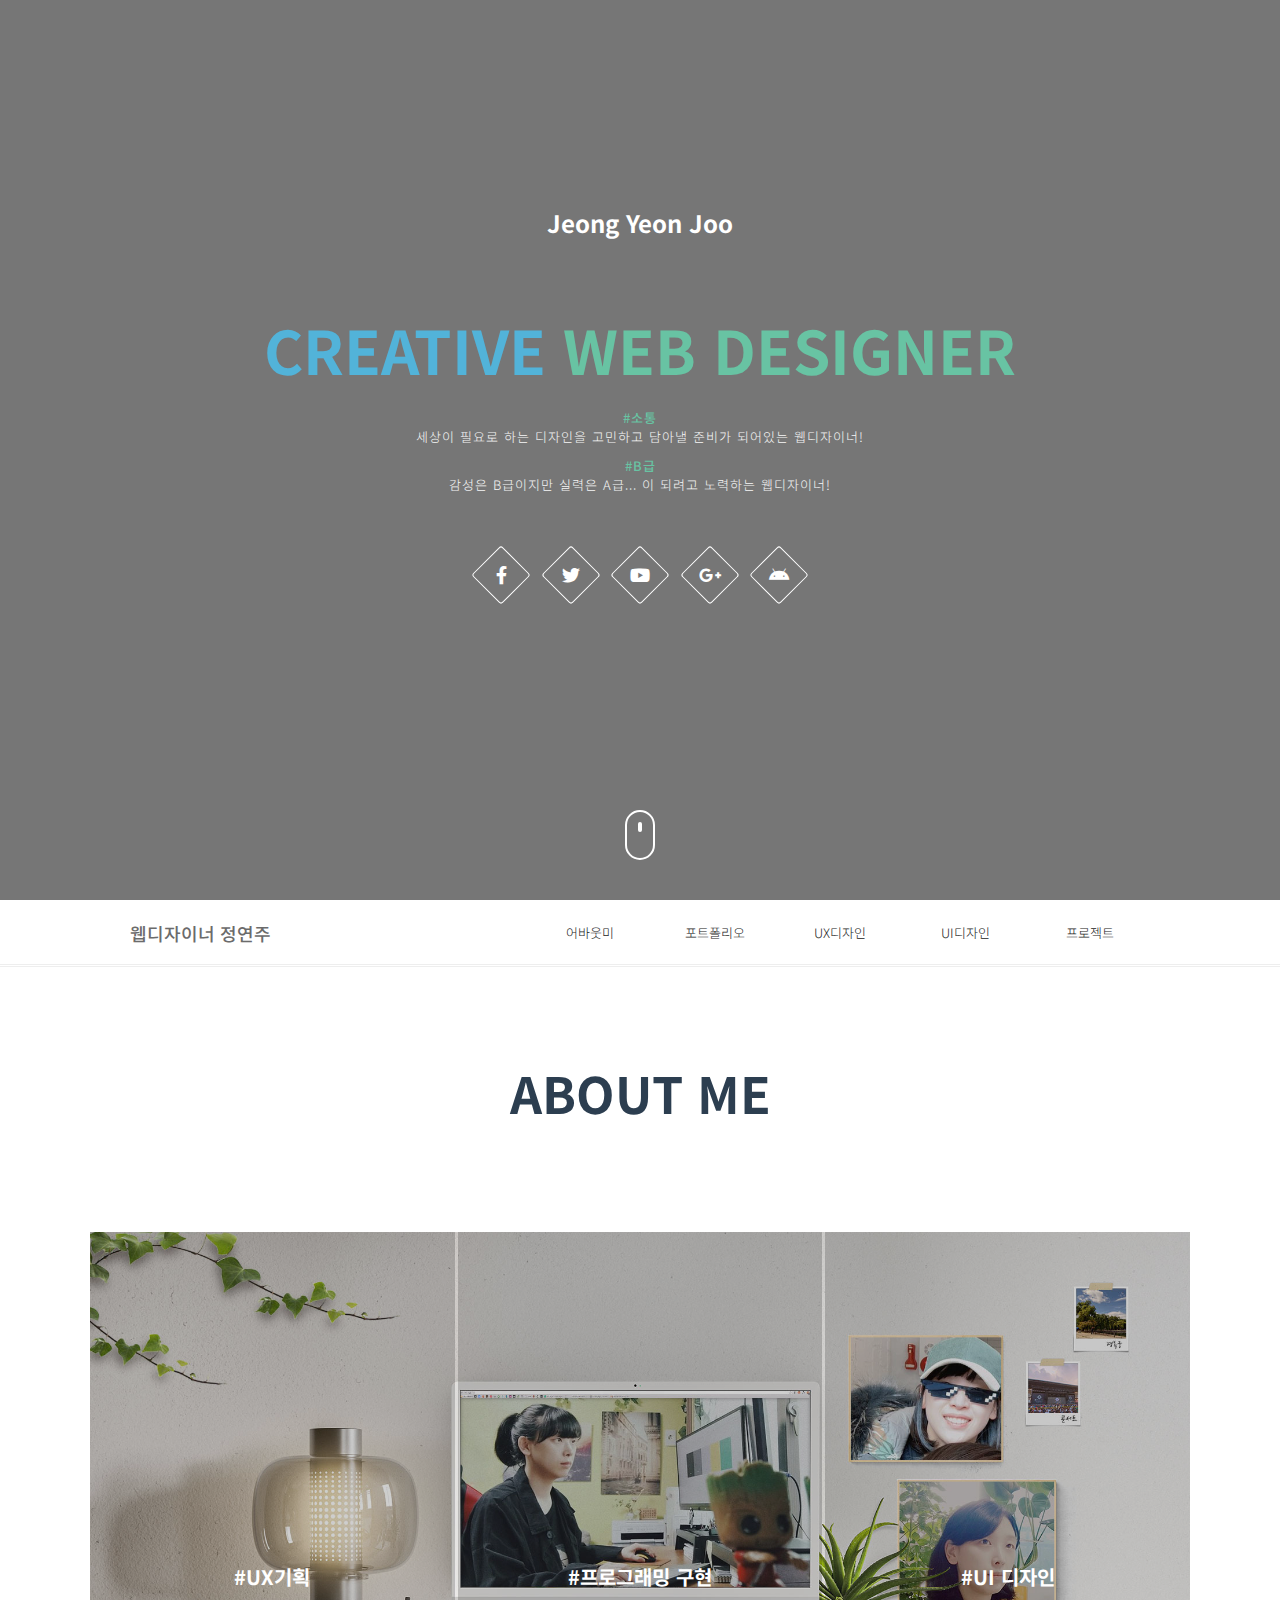
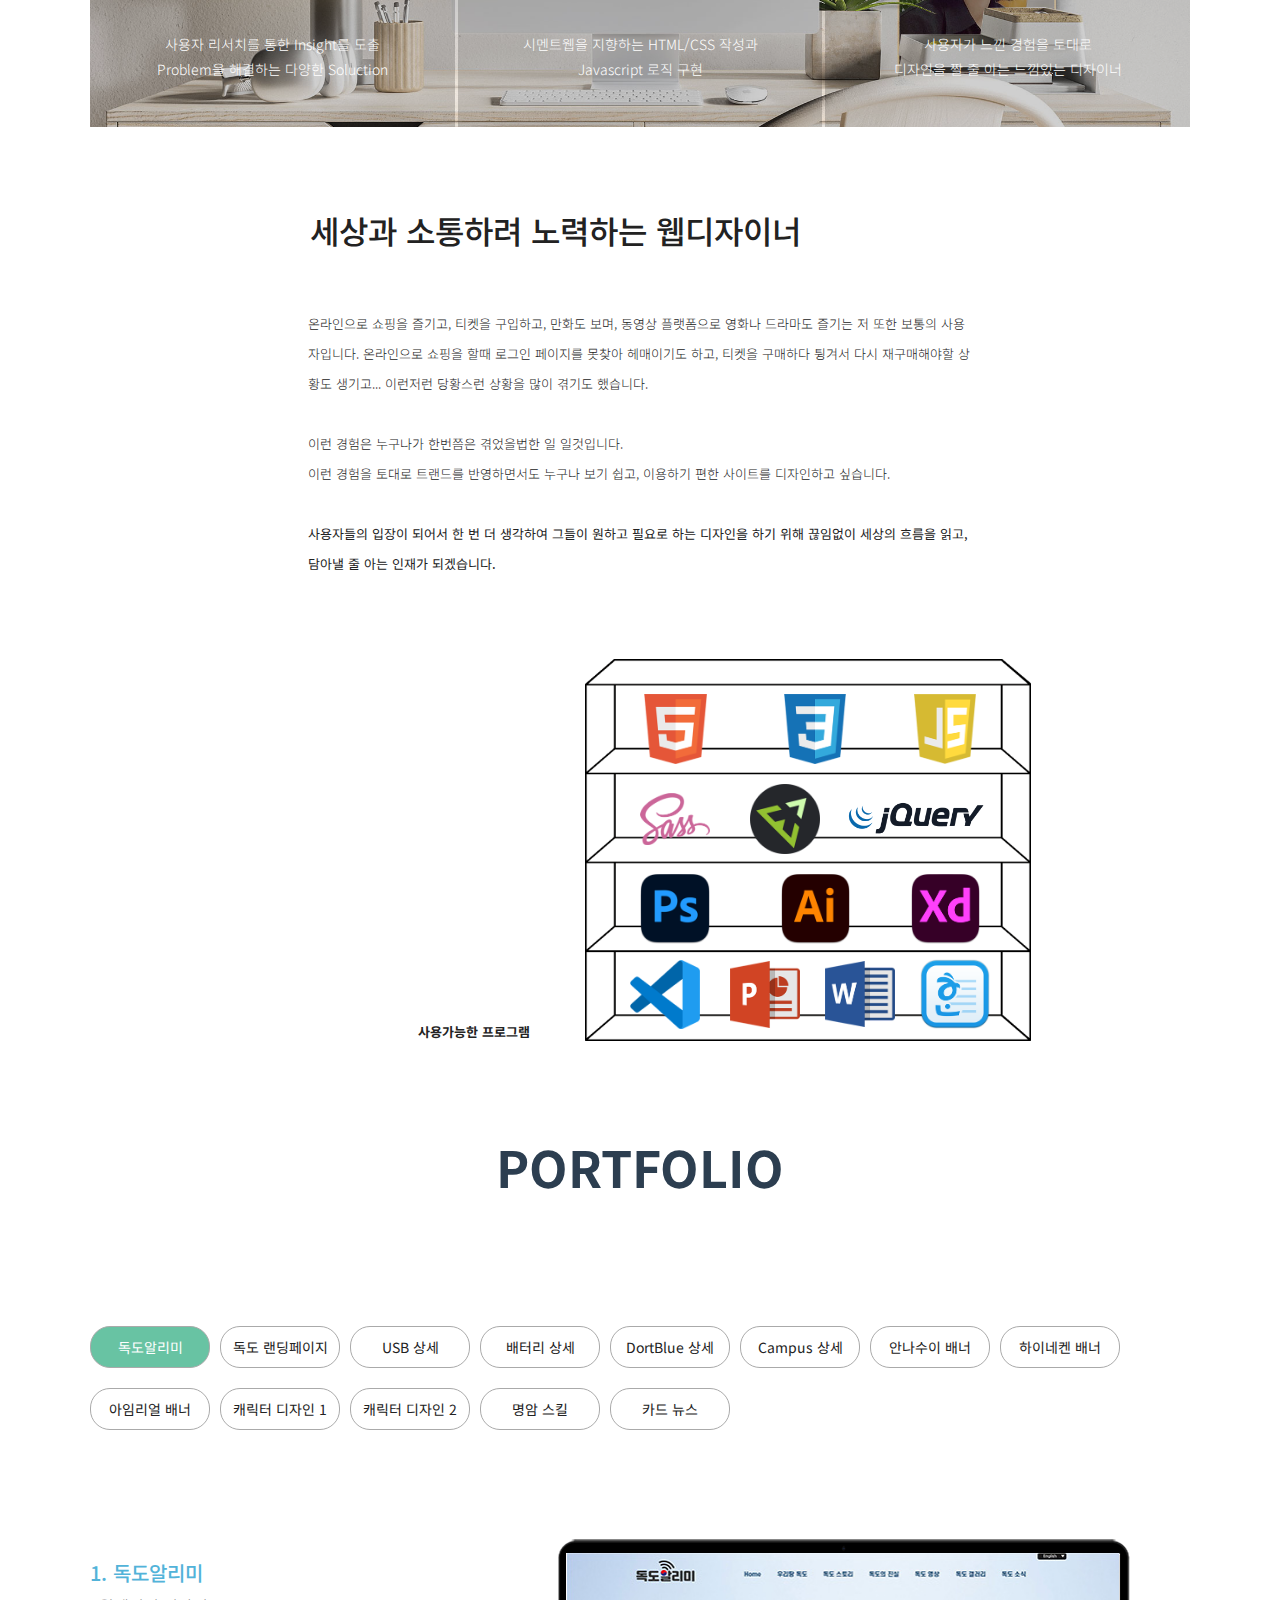
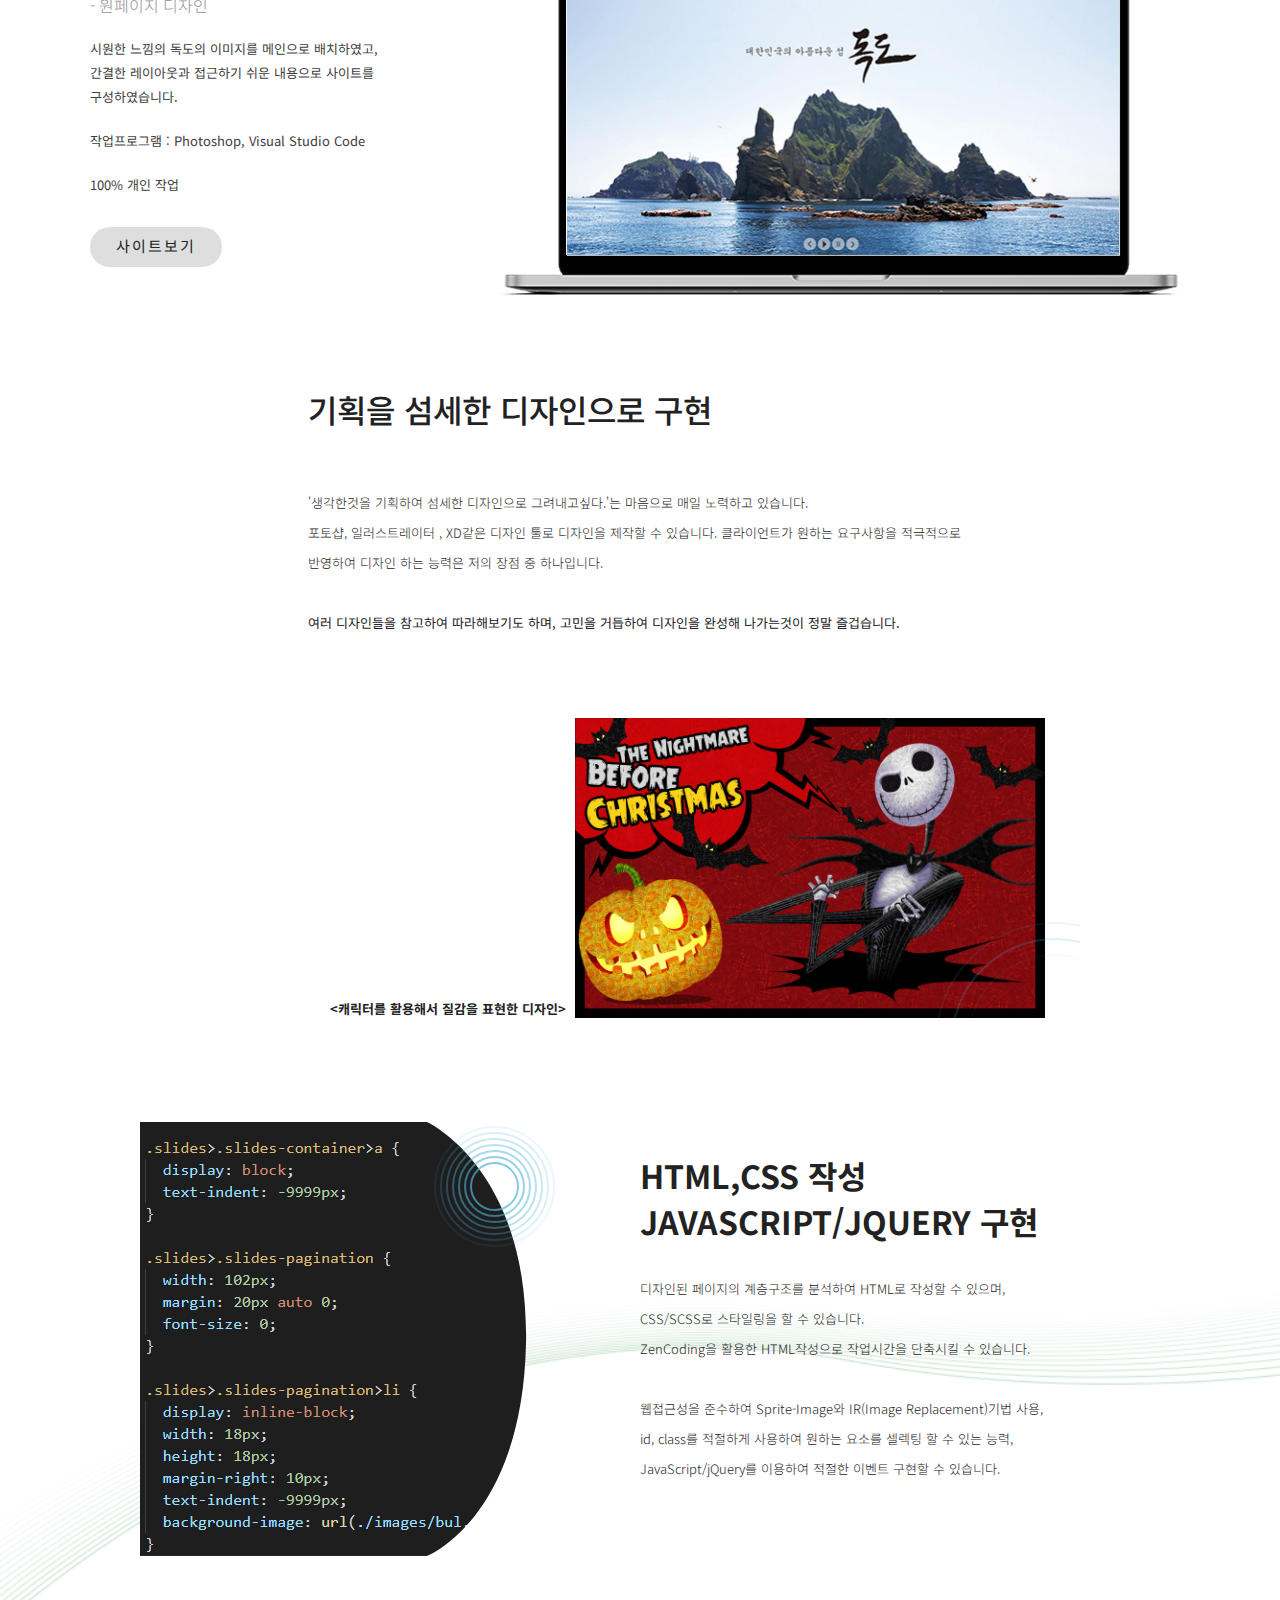
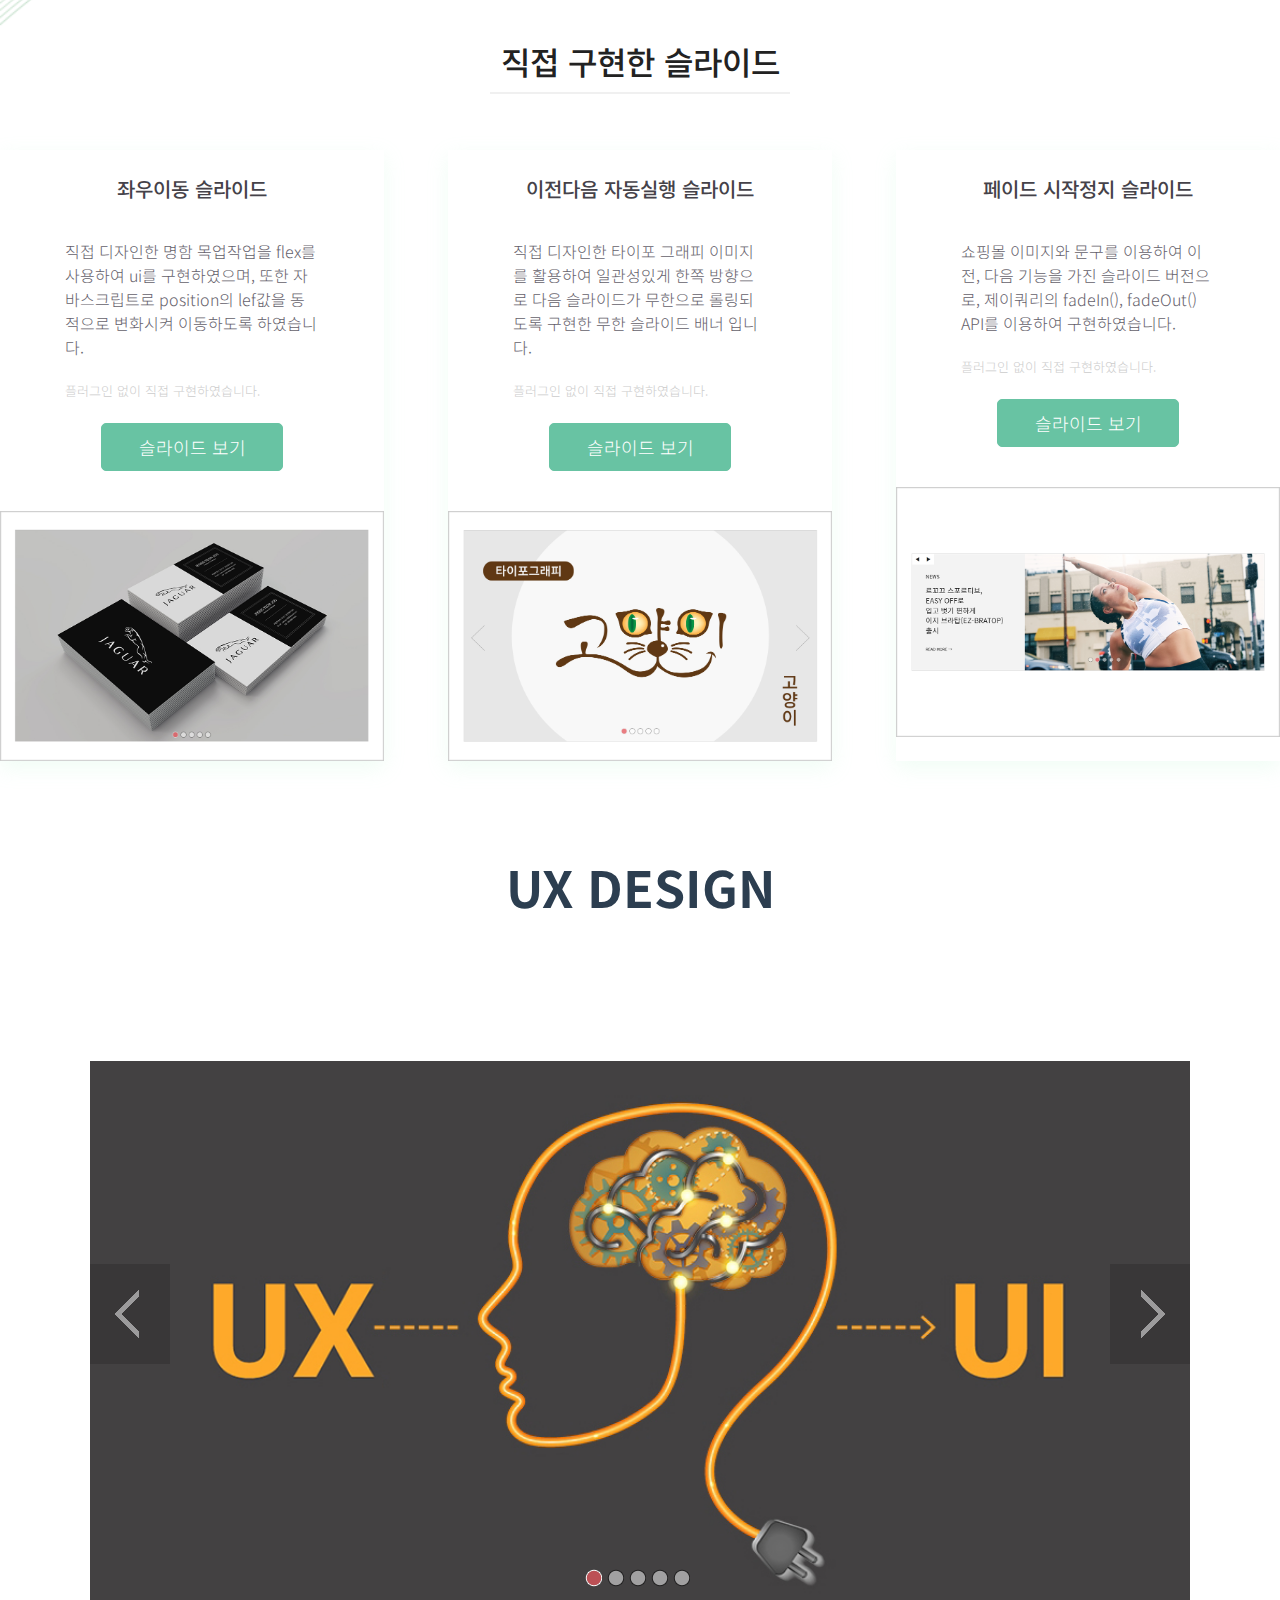
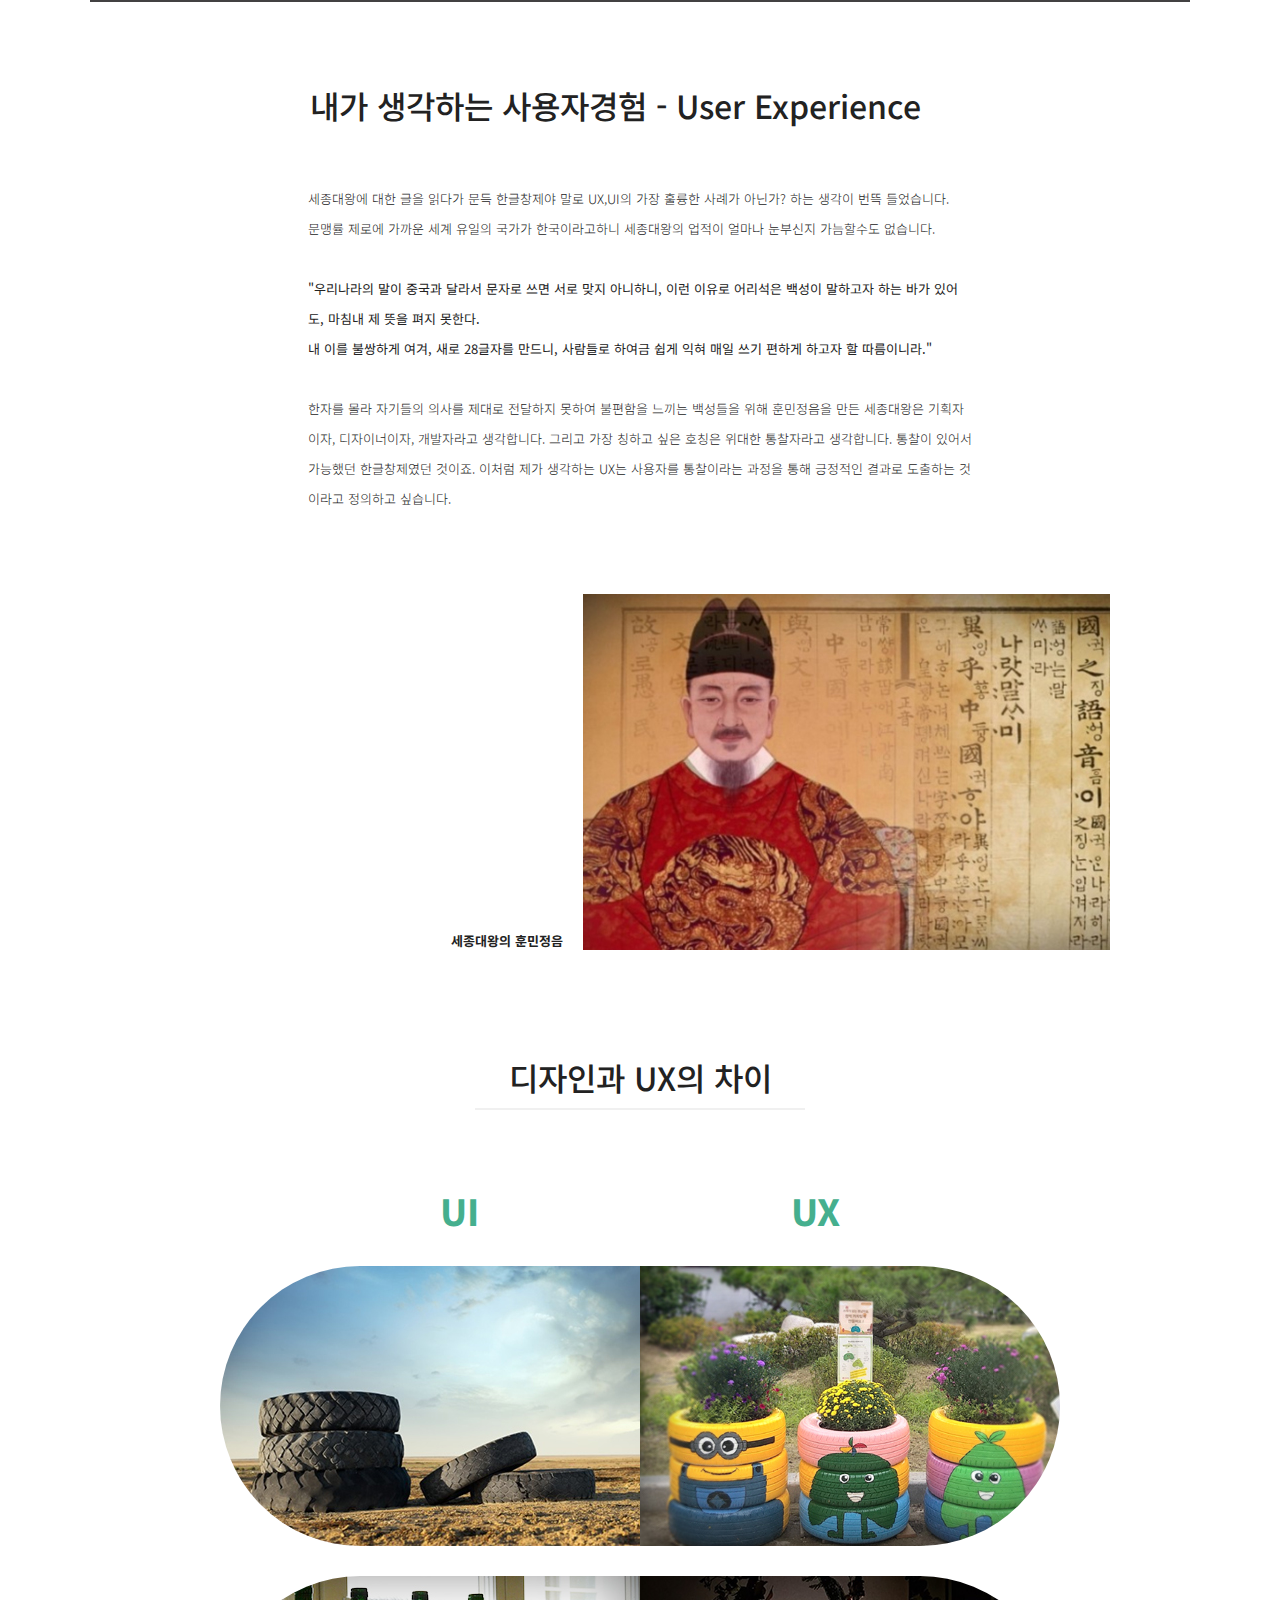
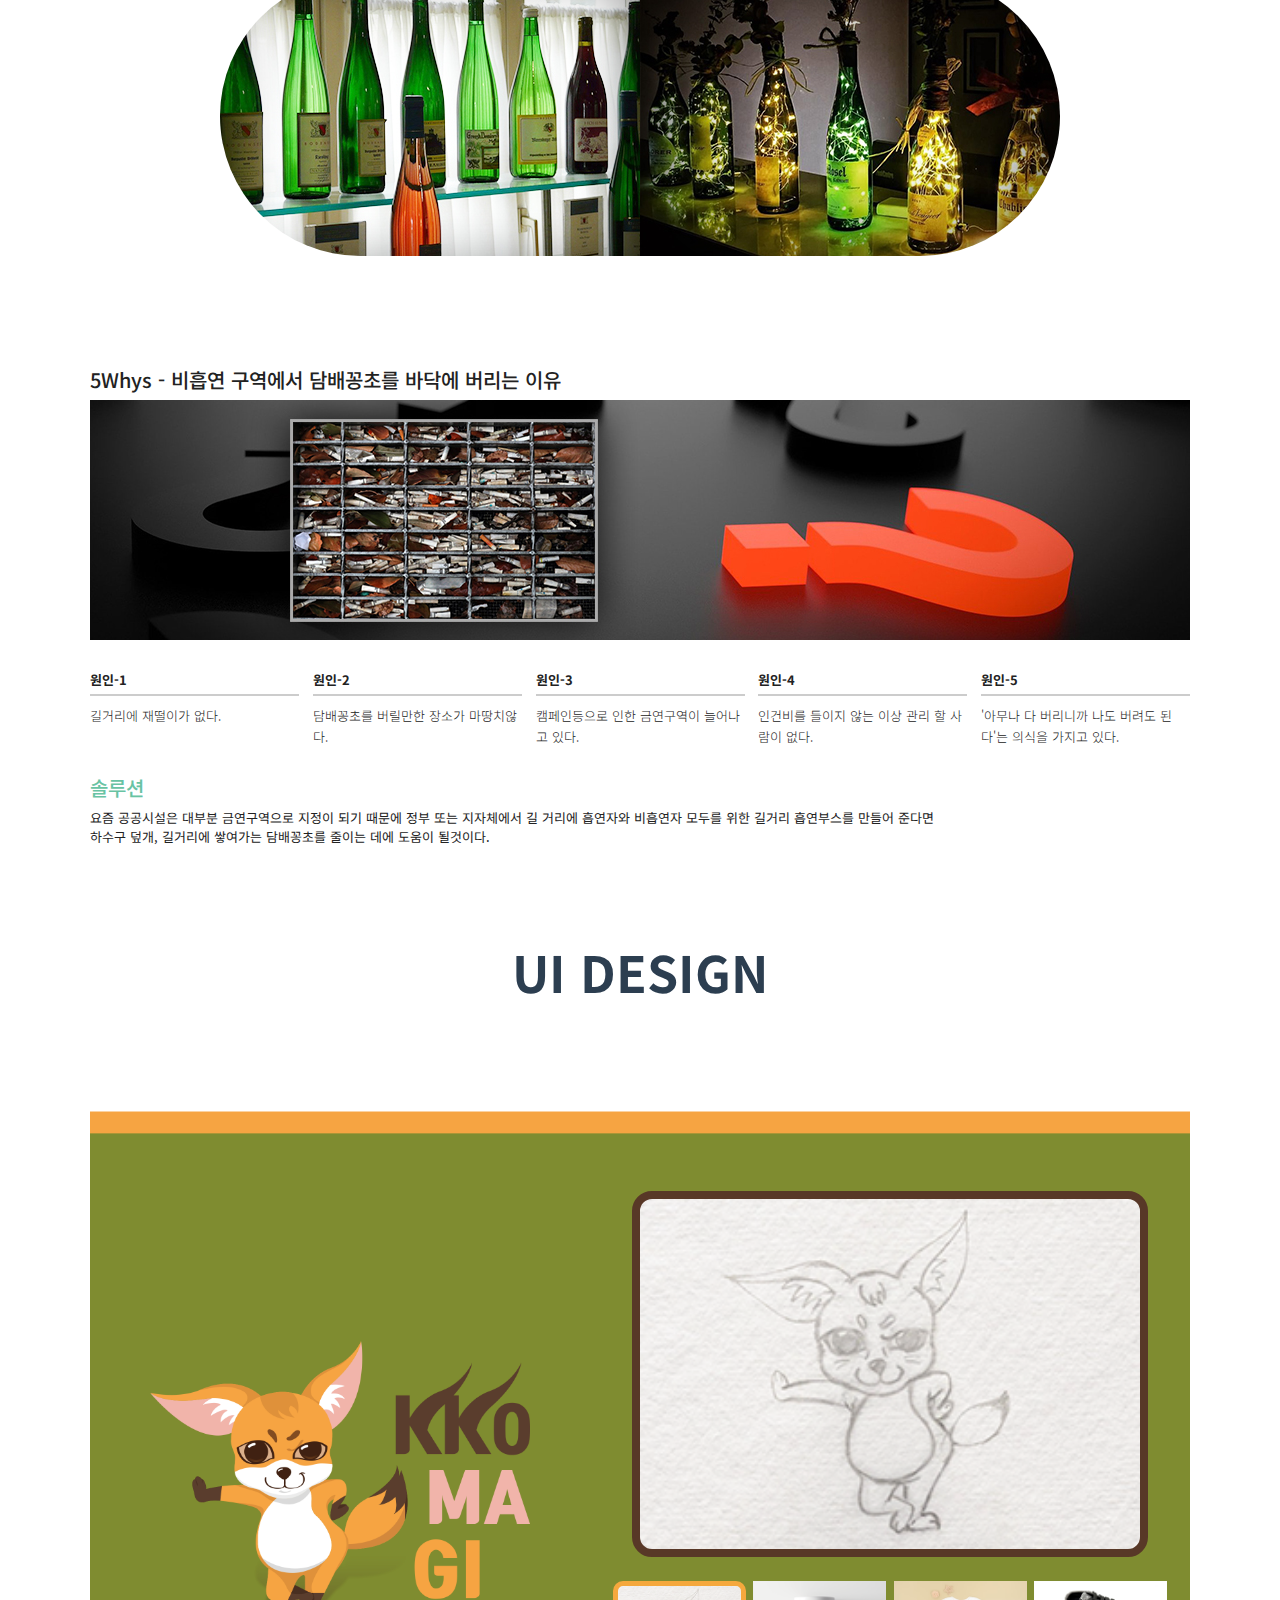
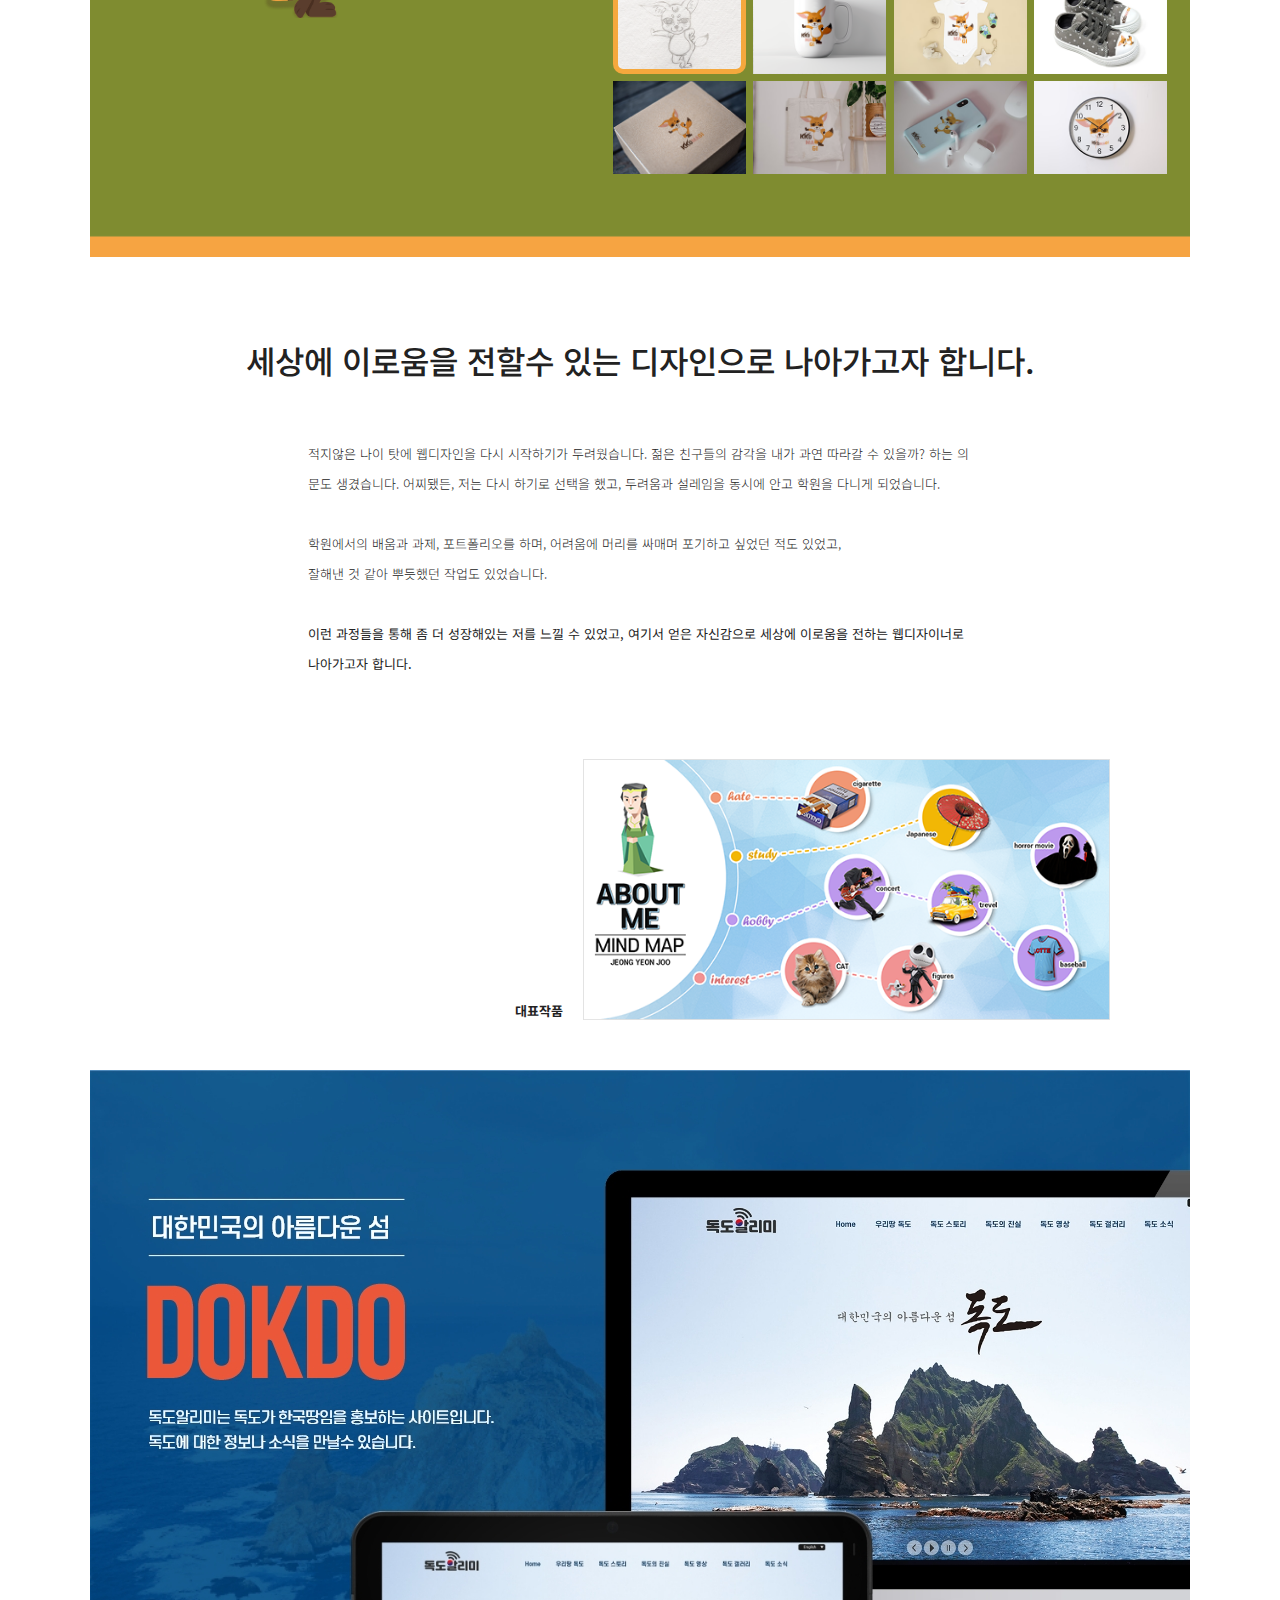
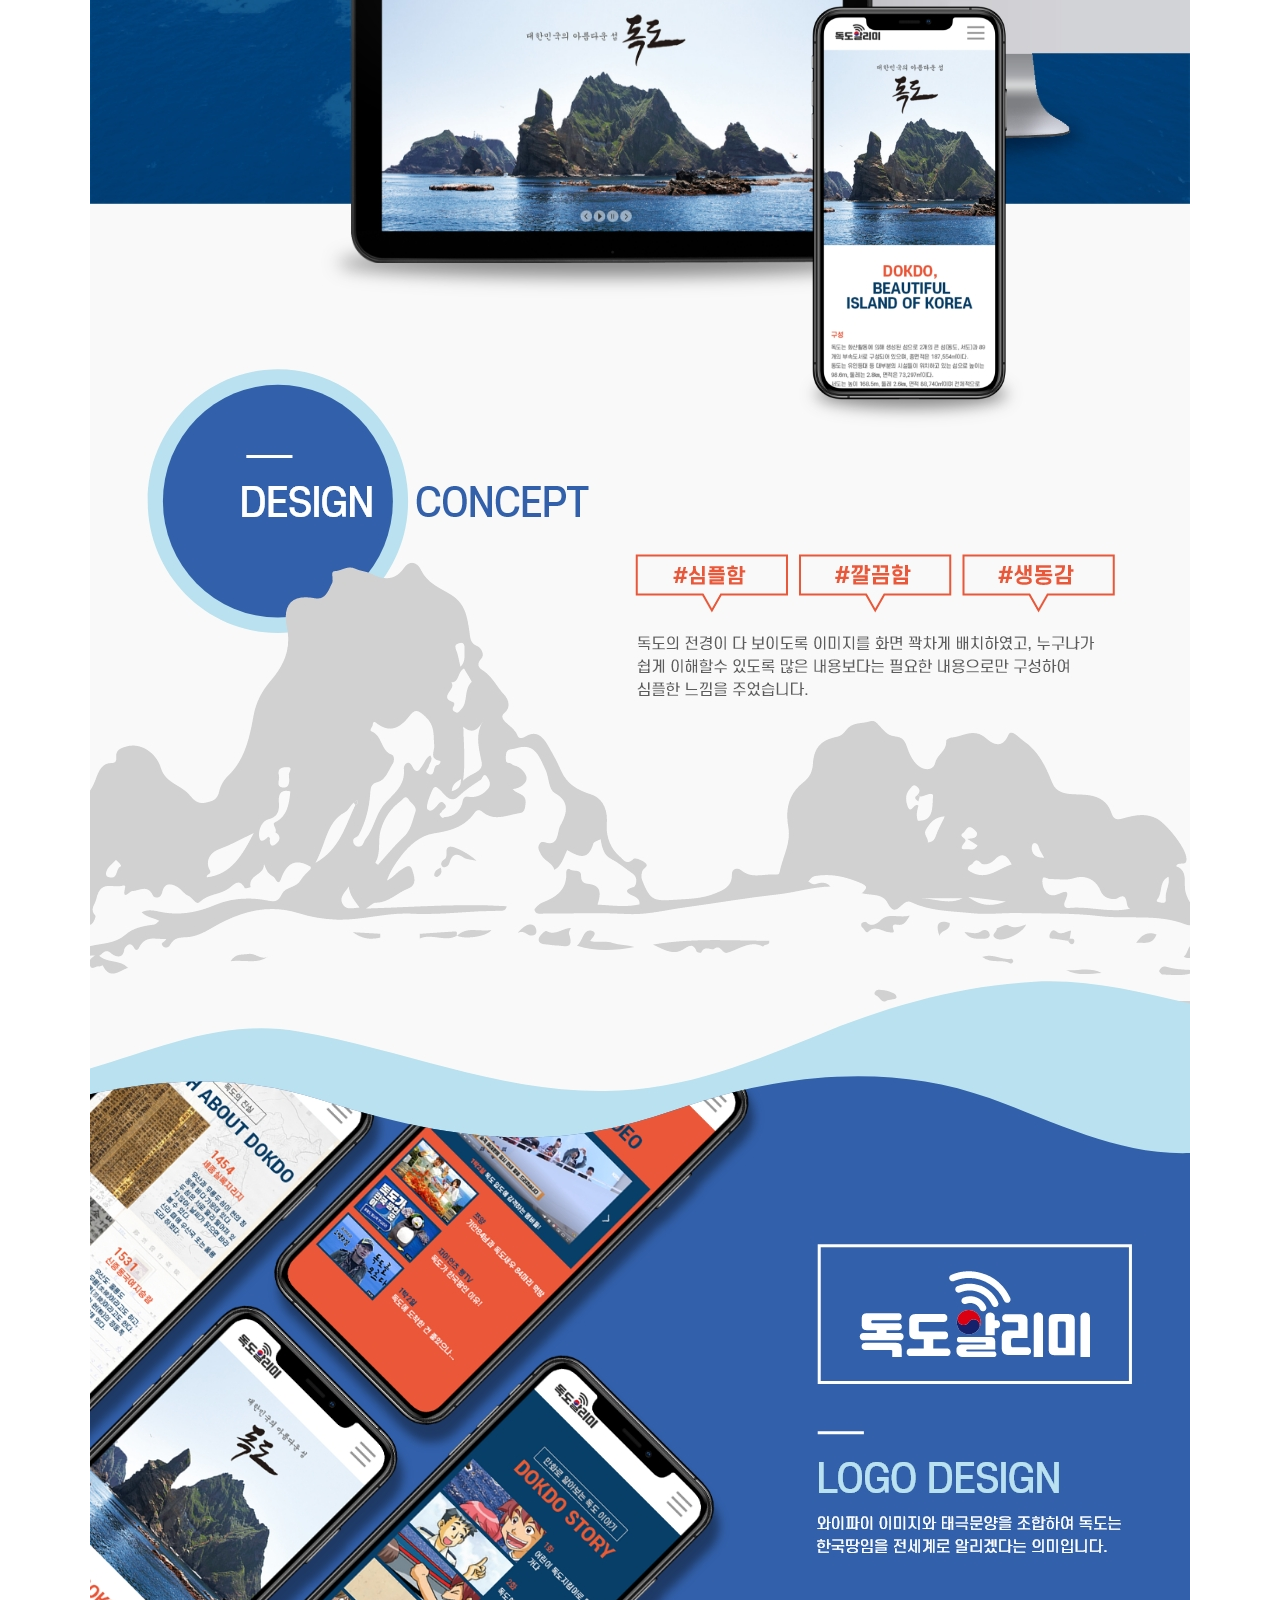
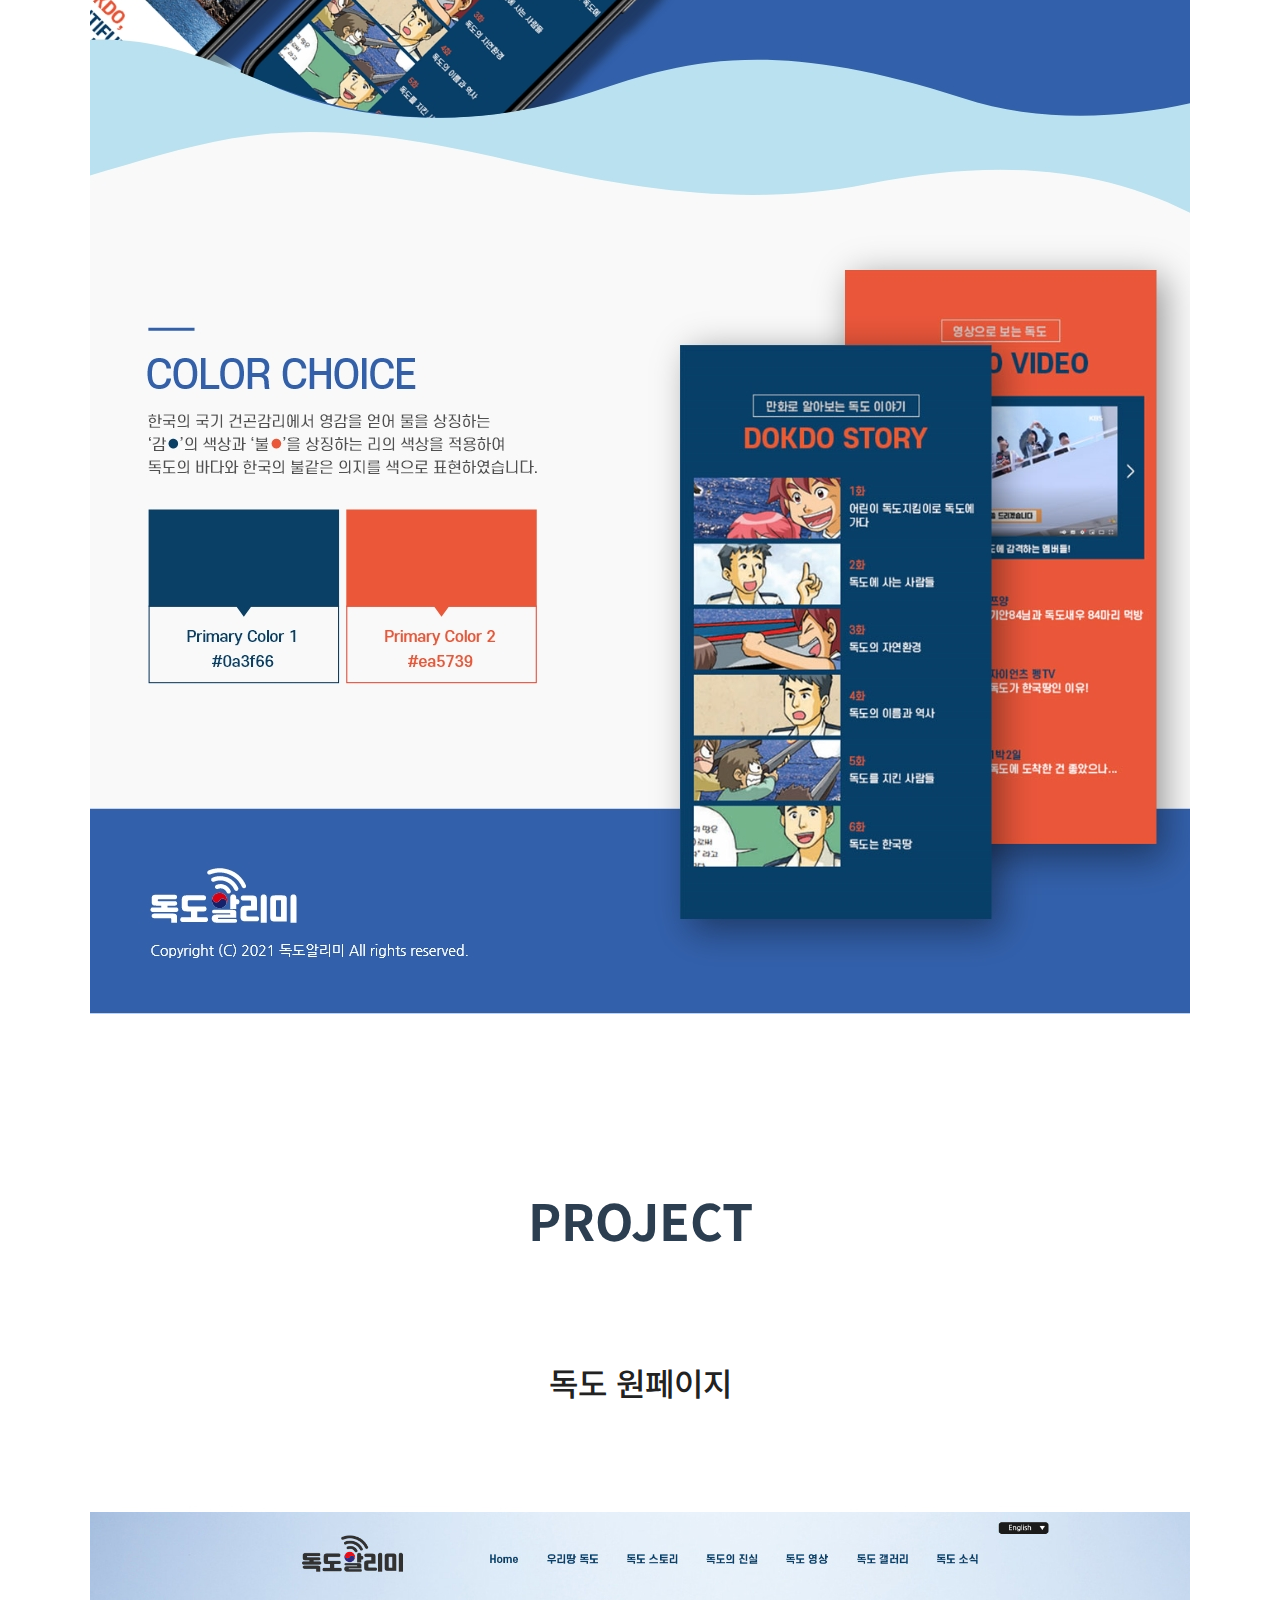
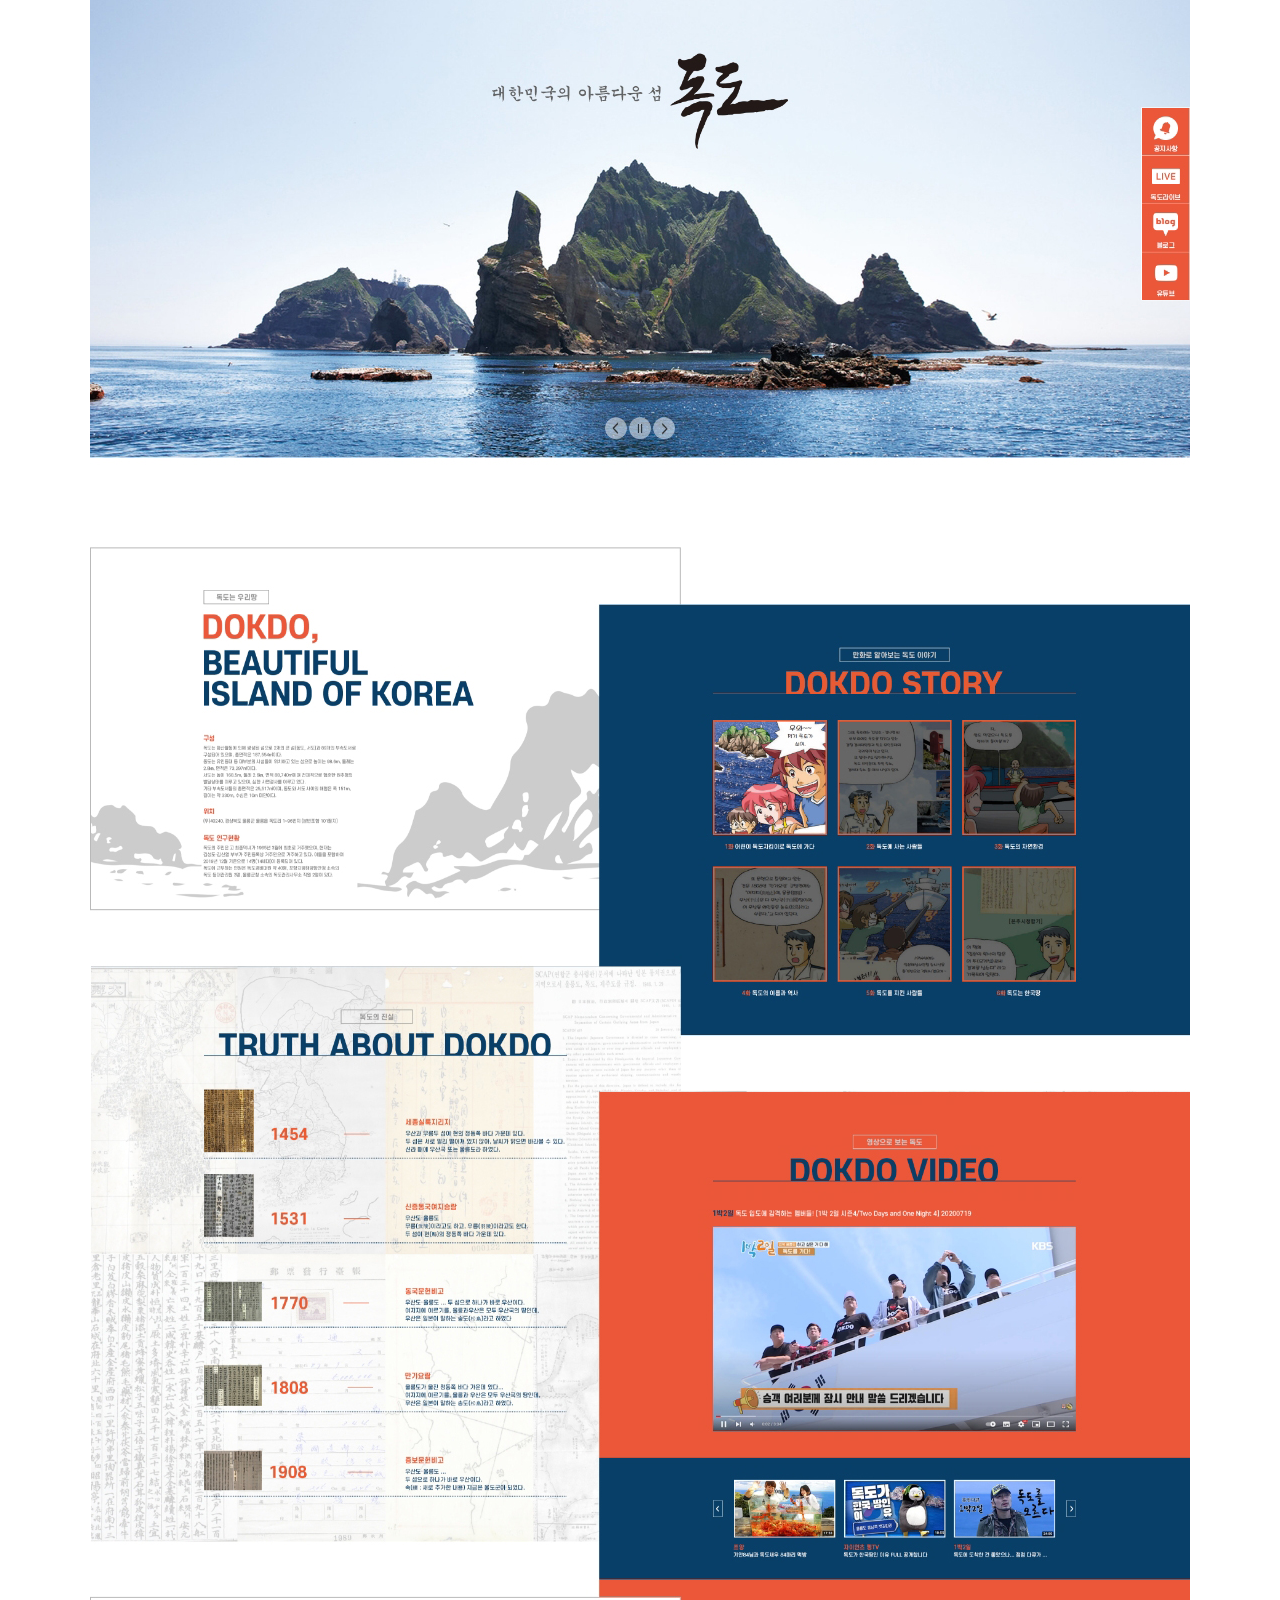
==== index.html @ bfbb5ae4 "Add files via upload" ====
<!DOCTYPE html>
<html lang="ko">

<head>
    <meta charset="UTF-8">
    <meta name="viewport" content="width=device-width, initial-scale=1.0">
    <title>정연주 포트폴리오</title>

    <meta name="Subject" content="포트폴리오">
    <meta name="Title" content="정연주 포트폴리오">
    <meta name="Keywords" content="퍼블리셔,웹디자이너,웹표준,웹프로그래밍,포트폴리오">
    <meta name="Description" content="새로운 경험을 통해서 또 하나의 의미를 찾아내는 웹디자이너">
    <meta name="Author" content="정연주">
    <meta name="Web Designer" content="Jeong Yeon Joo">
    <meta name="Classification" content="포트폴리오">

    <!--카테고리 분류-->
    <meta name="Location" content="Seoul Korea">
    <meta name="Author-Date" content="2021.11.8">
    <meta name="Copyright" content="정연주">

    <link rel="stylesheet" href="./css/reset.css">
    <link rel="stylesheet" href="https://use.fontawesome.com/releases/v5.3.1/css/all.css">
    <link rel="stylesheet" href="./css/style.css">

    <script src="./js/jquery.min.js"></script>
    <script src="./js/jquery.easing.min.js"></script>
    <script src="./js/jquery.inview.min.js"></script>
    <script src="./js/jquery.easypiechart.js"></script>
    <script src="./js/function.js"></script>
</head>

<body>
    <div id="wrap">

        <div class="loading">
            <p>로딩중</p>
        </div>

        <h1>Jeong Yeon Joo</h1>

        <section id="visual">
            <div class="intro">
                <h2>Creative <span>Web Designer</span></h2>
                <p>
                    <span>#소통</span><br />
                    세상이 필요로 하는 디자인을 고민하고 담아낼 준비가 되어있는 웹디자이너!
                </p>
                <p>
                    <span>#B급</span><br />
                    감성은 B급이지만 실력은 A급... 이 되려고 노력하는 웹디자이너!
                </p>

                <div class="myico">
                    <span><i class="fab fa-facebook-f"></i></span>
                    <span><i class="fab fa-twitter"></i></span>
                    <span><i class="fab fa-youtube"></i></span>
                    <span><i class="fab fa-google-plus-g"></i></span>
                    <span><i class="fab fa-android"></i></span>
                </div>
            </div>

            <div class="mouse">
                <p class="wheel">스크롤바를 내리면 작품을 감상할 수 있습니다.</p>
            </div>
        </section>

        <hr />

        <header>
            <div class="container">
                <h2 class="logo"><a href="#">웹디자이너 정연주</a></h2>
                <nav>
                    <ul class="gnb">
                        <li><a href="#">어바웃미</a></li>
                        <li><a href="#">포트폴리오</a></li>
                        <li><a href="#">UX디자인</a></li>
                        <li><a href="#">UI디자인</a></li>
                        <li><a href="#">프로젝트</a></li>
                    </ul>
                </nav>
            </div>
        </header>

        <hr />

        <section id="aboutme">
            <h2>ABOUT ME</h2>

            <article class="visual">
                <ol>
                    <li>
                        <h3>#UX기획</h3>
                        <p>
                            사용자 리서치를 통한 Insight를 도출 <br />
                            Problem을 해결하는 다양한 Soluction
                        </p>
                    </li>

                    <li>
                        <h3>#프로그래밍 구현</h3>
                        <p>
                            시멘트웹을 지향하는 HTML/CSS 작성과 <br />
                            Javascript 로직 구현
                        </p>
                    </li>

                    <li>
                        <h3>#UI 디자인</h3>
                        <p>
                            사용자가 느낀 경험을 토대로 <br />
                            디자인을 짤 줄 아는 느낌있는 디자이너
                        </p>
                    </li>
                </ol>

            </article>

            <hr />

            <article class="intro">
                <h3>
                    <span>세상과 소통하려 노력하는 웹디자이너</span>
                </h3>

                <p>
                    <span>
                        온라인으로 쇼핑을 즐기고, 티켓을 구입하고, 만화도 보며, 동영상 플랫폼으로 영화나 드라마도 즐기는 저 또한 보통의 사용자입니다.
                        온라인으로 쇼핑을 할때 로그인 페이지를 못찾아 헤매이기도 하고, 티켓을 구매하다 튕겨서 다시 재구매해야할 상황도 생기고...
                        이런저런 당황스런 상황을 많이 겪기도 했습니다. <br />
                    </span>

                    <span>
                        이런 경험은 누구나가 한번쯤은 겪었을법한 일 일것입니다. <br />
                        이런 경험을 토대로 트랜드를 반영하면서도 누구나 보기 쉽고, 이용하기
                        편한 사이트를 디자인하고 싶습니다. <br />
                    </span>

                    <strong>사용자들의 입장이 되어서 한 번 더 생각하여 그들이 원하고 필요로 하는 디자인을 하기 위해 끊임없이 세상의 흐름을 읽고, 담아낼
                        줄 아는 인재가 되겠습니다.</strong>

                </p>

                <hr />

                <div class="program">
                    <h4>사용가능한 프로그램</h4>
                    <ol>
                        <li>HTML5</li>
                        <li>CSS3</li>
                        <li>Javascript</li>
                        <li>SASS</li>
                        <li>Emmet</li>
                        <li>jQuery</li>
                        <li>포토샵</li>
                        <li>일러스트</li>
                        <li>AdobeXD</li>
                        <li>VSCode</li>
                        <li>파워포인트</li>
                        <li>MS-WORD</li>
                        <li>HWP-한글</li>
                    </ol>
                </div>
                <hr />
        </section>

        <hr />

        <section id="portfolio">
            <h2>PORTFOLIO</h2>
            <article class="slides">
                <ul class="slides-pagination">
                    <li class="on"><a href="#">독도알리미</a></li>
                    <li><a href="#">독도 랜딩페이지</a></li>
                    <li><a href="#">USB 상세</a></li>
                    <li><a href="#">배터리 상세</a></li>
                    <li><a href="#">DortBlue 상세</a></li>
                    <li><a href="#">Campus 상세</a></li>
                    <li><a href="#">안나수이 배너</a></li>
                    <li><a href="#">하이네켄 배너</a></li>
                    <li><a href="#">아임리얼 배너</a></li>
                    <li><a href="#">캐릭터 디자인 1</a></li>
                    <li><a href="#">캐릭터 디자인 2</a></li>
                    <li><a href="#">명암 스킬</a></li>
                    <li><a href="#">카드 뉴스</a></li>
                </ul>
                <div class="slides-container">
                    <figure>
                        <figcaption>
                            <h3>1. 독도알리미</h3>
                            <p class="tip">- 원페이지 디자인</p>
                            <p class="desc">
                                시원한 느낌의 독도의 이미지를 메인으로 배치하였고,<br />
                                간결한 레이아웃과 접근하기 쉬운 내용으로 사이트를<br />
                                구성하였습니다.<br />
                            </p>
                            <p class="tools">작업프로그램 : Photoshop, Visual Studio Code</p>
                            <p class="etc">100% 개인 작업</p>
                            <p class="btn">
                                <a href="#" class="gosite gosite_1" target="_blank">사이트보기</a>
                            </p>
                        </figcaption>
                        <div class="frame">
                            <img src="./images/portfolio/pofol-01.jpg" alt="독도알리미">
                        </div>
                    </figure>

                    <figure>
                        <figcaption>
                            <h3>2. 독도알리미 랜딩페이지</h3>
                            <p class="tip tip_1">
                                </a> - 랜딩페이지
                            </p>
                            <p class="desc">
                                독도알리미 사이트를 알리기 위해 만들어진 <br />랜딩페이지입니다.
                            </p>
                            <p class="tools">작업프로그램 : Illustrator</p>
                            <p class="etc">100% 개인 작업</p>
                            <p class="btn">
                                <!-- <a href="#" class="proc">작업과정</a> -->
                                <a href="#" class="gosite gosite_2" target="_blank">디자인보기</a>
                            </p>
                        </figcaption>
                        <div class="frame">
                            <img src="./images/portfolio/pofol-02.jpg" alt="독도알리미 랜딩페이지">
                        </div>
                    </figure>

                    <figure>
                        <figcaption>
                            <h3>3. USB 상세페이지</h3>
                            <p class="tip tip_1"><a href="https://online.yoons.com/portal/page/main/introApp.html"
                                    target="_blank"></a> - 상세페이지</p>
                            <p class="desc">
                                USB에 대해 설명하는 상세페이지입니다.<br />
                                USB를 다양한 각도로 촬영, 보정하여 USB가<br /> 돋보이도록 깔끔하게 디자인 하였습니다.
                            </p>
                            <p class="tools">작업프로그램 : Photoshop</p>
                            <p class="etc">100% 개인 작업</p>
                            <p class="btn">
                                <!-- <a href="#" class="proc">작업과정</a> -->
                                <a href="#" class="gosite gosite_3" target="_blank">디자인보기</a>
                            </p>
                        </figcaption>
                        <div class="frame">
                            <img src="./images/portfolio/pofol-03.jpg" alt="USB 상세페이지">
                        </div>
                    </figure>

                    <figure>
                        <figcaption>
                            <h3>4. 배터리 상세페이지 </h3>
                            <p class="tip">- 상세페이지</p>
                            <p class="desc">
                                배터리에 대해 설명하는 상세페이지입니다.<br />
                                배터리를 다양한 각도로 촬영, 보정하여 배터리의<br /> 대표적인 색, 레드색상으로 포인트를 주어 깔끔하게 <br />디자인하였습니다.
                            </p>
                            <p class="tools">작업프로그램 : Photoshop</p>
                            <p class="etc">100% 개인 작업</p>
                            <p class="btn">
                                <!-- <a href="#" class="proc">작업과정</a> -->
                                <a href="#" class="gosite gosite_4" target="_blank">디자인보기</a>
                            </p>
                        </figcaption>
                        <div class="frame">
                            <img src="./images/portfolio/pofol-04.jpg" alt="배터리 상세페이지">
                        </div>
                    </figure>

                    <figure>
                        <figcaption>
                            <h3>5. DortBlue 상세페이지 </h3>
                            <p class="tip">- 상세페이지</p>
                            <p class="desc">
                                남성 올인원 화장품 더트블루의 상세페이지입니다.<br /> 더트블루의 포인트 색인 블루 색상을 포인트로 하여 <br />디자인하였습니다.
                            </p>
                            <p class="tools">작업프로그램 : Photoshop</p>
                            <p class="etc">100% 개인 작업</p>
                            <p class="btn">
                                <!-- <a href="#" class="proc">작업과정</a> -->
                                <a href="#" class="gosite gosite_5" target="_blank">디자인보기</a>
                            </p>
                        </figcaption>
                        <div class="frame">
                            <img src="./images/portfolio/pofol-05.jpg" alt="DortBlue 상세페이지">
                        </div>
                    </figure>

                    <figure>
                        <figcaption>
                            <h3>6. Campus 상세페이지</h3>
                            <p class="tip">- 상세페이지</p>
                            <p class="desc">
                                캠퍼스 노트의 상세페이지입니다.<br />
                                캠퍼스 노트의 4가지 색상을 포인트로 하여
                                편집적인 <br />느낌으로 디자인하였습니다.
                            </p>
                            <p class="tools">작업프로그램 : Photoshop</p>
                            <p class="etc">100% 개인 작업</p>
                            <p class="btn">
                                <!-- <a href="#" class="proc">작업과정</a> -->
                                <a href="#" class="gosite gosite_6" target="_blank">디자인보기</a>
                            </p>
                        </figcaption>
                        <div class="frame">
                            <img src="./images/portfolio/pofol-06.jpg" alt="Campus 상세페이지">
                        </div>
                    </figure>

                    <figure>
                        <figcaption>
                            <h3>7. 안나수이 이벤트 배너</h3>
                            <p class="tip">- 이벤트 배너r</p>
                            <p class="desc">
                                안나수이 바디워시 이벤트입니다.<br />
                                안나수이 제품에 디자인된 프레임과 장미문양을 활용하여,<br />아기자기하고, 빈티지스러운 디자인으로 배너를 제작하였습니다.
                            </p>
                            <p class="tools">작업프로그램 : Photoshop</p>
                            <p class="etc">100% 개인 작업</p>
                            <p class="btn">
                                <!-- <a href="#" class="proc">작업과정</a> -->
                                <a href="#" class="gosite gosite_7" target="_blank">디자인보기</a>
                            </p>
                        </figcaption>
                        <div class="frame">
                            <img src="./images/portfolio/pofol-07.jpg" alt="안나수이 이벤트 배너">
                        </div>
                    </figure>

                    <figure>
                        <figcaption>
                            <h3>8. 하이네켄 이벤트 배너</h3>
                            <p class="tip">- 이벤트 배너</p>
                            <p class="desc">
                                하이네켄 락페스티발 이벤트입니다.<br />
                                하이네켄 병을 전면에 배치하여 제품이미지를 강조하고, <br />시원하고 상쾌한 느낌으로 디자인하였습니다.
                            </p>
                            <p class="tools">작업프로그램 : Photoshop</p>
                            <p class="etc">100% 개인 작업</p>
                            <p class="btn">
                                <!-- <a href="#" class="proc">작업과정</a> -->
                                <a href="#" class="gosite gosite_8" target="_blank">디자인보기</a>
                            </p>
                        </figcaption>
                        <div class="frame">
                            <img src="./images/portfolio/pofol-08.jpg" alt="하이네켄 이벤트 배너">
                        </div>
                    </figure>

                    <figure>
                        <figcaption>
                            <h3>9. I'm real 이벤트 배너</h3>
                            <p class="tip">- 이벤트 배너 </p>
                            <p class="desc">
                                음료수 I'm real의 이벤트 배너입니다.<br />
                                토마토로 만든 주스인 만큼 신선한 토마토 이미지를 이용하였고,<br /> I'm real의 캐릭터들을 적절하게 배치하여 이벤트 느낌을 더했습니다.
                            </p>
                            <p class="tools">작업프로그램 : Photoshop</p>
                            <p class="etc">100% 개인 작업</p>
                            <p class="btn">
                                <!-- <a href="#" class="proc">작업과정</a> -->
                                <a href="#" class="gosite gosite_9" target="_blank">디자인보기</a>
                            </p>
                        </figcaption>
                        <div class="frame">
                            <img src="./images/portfolio/pofol-09.jpg" alt="I'm real 이벤트 배너">
                        </div>
                    </figure>

                    <figure>
                        <figcaption>
                            <h3>10. 꼬마기 캐릭터 디자인</h3>
                            <p class="tip">- 캐릭터 디자인</p>
                            <p class="desc">
                                사막여우를 주제로 한 캐릭터입니다.<br />
                                긴 귀가 특징인 사막여우의 특징을 살려 귀엽게 완성했습니다.
                            </p>
                            <p class="tools">작업프로그램 : Illustrator</p>
                            <p class="etc">100% 개인 작업</p>
                            <p class="btn">
                                <!-- <a href="#" class="proc">작업과정</a> -->
                                <a href="#" class="gosite gosite_10" target="_blank">캐릭터보기</a>
                            </p>
                        </figcaption>
                        <div class="frame">
                            <img src="./images/portfolio/pofol-10.jpg" alt="꼬마기 캐릭터 디자인">
                        </div>
                    </figure>

                    <figure>
                        <figcaption>
                            <h3>11. 돼지한끼 캐릭터 디자인</h3>
                            <p class="tip">- 캐릭터 디자인</p>
                            <p class="desc">
                                돼지한끼라는 식당을 주제로 한 돼지 캐릭터입니다. <br />통통하고 탐스러워보이는 느낌으로 캐릭터를 완성하였습니다.
                            </p>
                            <p class="tools">작업프로그램 : Illustrator</p>
                            <p class="etc">100% 개인 작업</p>
                            <p class="btn">
                                <!-- <a href="#" class="proc">작업과정</a> -->
                                <a href="#" class="gosite gosite_11" target="_blank">기술서보기</a>
                            </p>
                        </figcaption>
                        <div class="frame">
                            <img src="./images/portfolio/pofol-11.jpg" alt="돼지한끼 캐릭터 디자인">
                        </div>
                    </figure>

                    <figure>
                        <figcaption>
                            <h3>12. 랑콤 명암 스킬</h3>
                            <p class="tip">- 명암 스킬</p>
                            <p class="desc">
                                포토샵을 사용하여 명암스킬로 제작한 랑콤 화장품입니다. <br />펜툴로 딴 다음 차곡차곡 명암을 쌓아가며 실제 화장품처럼 <br />보이도록 정교한 작업을
                                거쳐 완성하였습니다.
                            </p>
                            <p class="tools">작업프로그램 : Photoshop</p>
                            <p class="etc">100% 개인 작업</p>
                            <p class="btn">
                                <!-- <a href="#" class="proc">작업과정</a> -->
                                <a href="#" class="gosite gosite_12" target="_blank">기술서보기</a>
                            </p>
                        </figcaption>
                        <div class="frame">
                            <img src="./images/portfolio/pofol-12.jpg" alt="랑콤 명암 스킬">
                        </div>
                    </figure>

                    <figure>
                        <figcaption>
                            <h3>13. DSM 카드 뉴스</h3>
                            <p class="tip">- 카드 뉴스</p>
                            <p class="desc">
                                필요한 핵심만을 정리해서 만든 카드뉴스
                                디자인입니다.
                            </p>
                            <p class="tools">작업프로그램 : Photoshop</p>
                            <p class="etc">100% 개인 작업</p>
                            <p class="btn">
                                <!-- <a href="#" class="proc">작업과정</a> -->
                                <a href="https://duawhk.github.io/JYJ/cardnews_dsm/index.html" class="gosite gosite_13"
                                    target="_blank">디자인보기</a>
                            </p>
                        </figcaption>
                        <div class="frame">
                            <img src="./images/portfolio/pofol-13.jpg" alt="DSM 카드뉴스">
                        </div>
                    </figure>

                </div>
            </article>

            <article class="intro">
                <div class="container">
                    <h3>
                        <span>기획을 섬세한 디자인으로 구현</span>
                    </h3>

                    <p>
                        <span>
                            '생각한것을 기획하여 섬세한 디자인으로 그려내고싶다.'는 마음으로 매일 노력하고 있습니다.<br />
                            포토샵, 일러스트레이터 , XD같은 디자인 툴로 디자인을 제작할 수 있습니다.
                            클라이언트가 원하는 요구사항을 적극적으로 <br />반영하여 디자인 하는 능력은 저의 장점 중 하나입니다.
                            <br />

                        </span>

                        <strong>
                            여러 디자인들을 참고하여 따라해보기도 하며, 고민을 거듭하여 디자인을 완성해 나가는것이 정말 즐겁습니다.<br />

                        </strong>
                    </p>

                    <hr />


                    <div class="coding">
                        <h4>
                            <span>
                                &lt;캐릭터를 활용해서 질감을 표현한 디자인&gt;
                            </span>
                            <span class="circle">
                                <span class="ring ring_1"></span>
                                <span class="ring ring_2"></span>
                                <span class="ring ring_3"></span>
                                <span class="ring ring_4"></span>
                                <span class="ring ring_5"></span>
                                <span class="ring ring_6"></span>
                                <span class="ring ring_7"></span>
                            </span>
                        </h4>
                        <div>
                            <h4>HTML,CSS 작성<br />
                                JAVASCRIPT/JQUERY 구현</h4>
                            <p>
                                <span>
                                    디자인된 페이지의 계층구조를 분석하여 HTML로 작성할 수 있으며,<br />
                                    CSS/SCSS로 스타일링을 할 수 있습니다.<br />
                                    ZenCoding을 활용한 HTML작성으로 작업시간을 단축시킬 수 있습니다.<br />
                                </span>

                                <span>
                                    웹접근성을 준수하여 Sprite-Image와 IR(Image Replacement)기법 사용,<br />
                                    id, class를 적절하게 사용하여 원하는 요소를 셀렉팅 할 수 있는 능력,<br />
                                    JavaScript/jQuery를 이용하여 적절한 이벤트 구현할 수 있습니다.
                                </span>

                            </p>
                            <span class="circle">
                                <span class="ring ring_1"></span>
                                <span class="ring ring_2"></span>
                                <span class="ring ring_3"></span>
                                <span class="ring ring_4"></span>
                                <span class="ring ring_5"></span>
                                <span class="ring ring_6"></span>
                                <span class="ring ring_7"></span>
                            </span>
                        </div>
                    </div>
                </div>

            </article>

            <article class="works">
                <h3>직접 구현한 슬라이드</h3>

                <ul class="slide-list">
                    <li>
                        <h4>좌우이동 슬라이드</h4>
                        <p>
                            직접 디자인한 명함 목업작업을 flex를 사용하여 ui를 구현하였으며,
                            또한 자바스크립트로 position의 lef값을 동적으로 변화시켜 이동하도록 하였습니다.

                            <span class="tip">플러그인 없이 직접 구현하였습니다.</span>
                        </p>
                        <a href="./slide/move_slide/index.html" target="_blank" class="btnShow">슬라이드 보기</a>
                        <p class="frame">
                            <a href="./slide/move_slide/index.html" target="_blank">
                                <img src="./images/portfolio/slide-01-thmb.png" alt="#">
                            </a>
                        </p>


                    </li>
                    <li>
                        <h4>이전다음 자동실행 슬라이드</h4>
                        <p>
                            직접 디자인한 타이포 그래피 이미지를 활용하여
                            일관성있게 한쪽 방향으로 다음 슬라이드가
                            무한으로 롤링되도록 구현한
                            무한 슬라이드 배너 입니다.

                            <span class="tip">플러그인 없이 직접 구현하였습니다.</span>
                        </p>
                        <a href="./slide/infinite_rolling/index.html" target="_blank" class="btnShow">슬라이드 보기</a>
                        <p class="frame">
                            <a href="./slide/infinite_rolling/index.html" target="_blank">
                                <img src="./images/portfolio/slide-02-thmb.png" alt="#">
                            </a>
                        </p>

                    </li>
                    <li>
                        <h4>페이드 시작정지 슬라이드</h4>
                        <p>
                            쇼핑몰 이미지와 문구를 이용하여 이전, 다음
                            기능을 가진 슬라이드 버전으로,
                            제이쿼리의 fadeIn(), fadeOut() API를
                            이용하여 구현하였습니다.

                            <span class="tip">플러그인 없이 직접 구현하였습니다.</span>
                        </p>
                        <a href="./slide/fade_slide/index.html" target="_blank" class="btnShow">슬라이드 보기</a>
                        <p class="frame">
                            <a href="./slide/fade_slide/index.html" target="_blank">
                                <img src="./images/portfolio/slide-03-thmb.png" alt="#">
                            </a>
                        </p>

                    </li>
                </ul>

            </article>
        </section>

        <hr />

        <section id="uxdesign">
            <h2>UX DESIGN</h2>

            <article class="slides">
                <h3 class="sr-only">작품리스트</h3>
                <ul class="slides-container">
                    <li class="banner_1">UX & UI</a></li>
                    <li class="banner_2">UX Process</li>
                    <li class="banner_3">UX Design</li>
                    <li class="banner_4">Prototype</li>
                    <li class="banner_5">Prototyping</li>
                </ul>

                <ol class="slides-pagination">
                    <li class="on"><a href="#">1</a></li>
                    <li><a href="#">2</a></li>
                    <li><a href="#">3</a></li>
                    <li><a href="#">4</a></li>
                    <li><a href="#">5</a></li>
                </ol>

                <a href="#" class="prev">이전</a>
                <a href="#" class="next">다음</a>

            </article>

            <article class="intro">
                <h3>
                    <span>내가 생각하는 사용자경험 - User Experience</span>
                </h3>

                <p>
                    <span>

                        세종대왕에 대한 글을 읽다가 문득 한글창제야 말로 UX,UI의 가장 훌륭한 사례가 아닌가? 하는 생각이 번뜩 들었습니다. <br />문맹률 제로에 가까운 세계 유일의 국가가
                        한국이라고하니 세종대왕의 업적이 얼마나 눈부신지 가늠할수도 없습니다.
                    </span>

                    <strong>
                        "우리나라의 말이 중국과 달라서 문자로 쓰면 서로 맞지 아니하니, 이런 이유로 어리석은 백성이 말하고자 하는 바가 있어도, 마침내 제 뜻을 펴지 못한다. <br />내 이를
                        불쌍하게 여겨, 새로 28글자를 만드니, 사람들로 하여금 쉽게 익혀 매일 쓰기 편하게 하고자 할 따름이니라." <br />
                    </strong>
                    한자를 몰라 자기들의 의사를 제대로 전달하지 못하여 불편함을 느끼는 백성들을 위해 훈민정음을 만든 세종대왕은 기획자이자, 디자이너이자, 개발자라고 생각합니다. 그리고 가장 칭하고
                    싶은 호칭은 위대한 통찰자라고 생각합니다. 통찰이 있어서 가능했던 한글창제였던 것이죠. 이처럼 제가 생각하는 UX는 사용자를 통찰이라는 과정을 통해 긍정적인 결과로 도출하는
                    것이라고 정의하고 싶습니다.
                </p>

                <hr />

                <div class="bus-alarm">
                    <h4>세종대왕의 훈민정음</h4>
                    <p class="frame"><img src="./images/uxdesign/hunminjeongeum.jpg" alt="#"></p>
                </div>

            </article>

            <hr />

            <article class="uxui">
                <h3>디자인과 UX의 차이</h3>

                <div class="uxui-case">
                    <dl>
                        <dt>1. 폐타이어</dt>
                        <dd>
                            폐타이어를 활용하여<br />
                            화분으로 업사이클링(Upcycling)한 사례
                        </dd>
                    </dl>
                    <span class="ui-frame">
                        <img src="./images/uxdesign/uiux-1.jpg" alt="와인 코르크 마개">
                    </span>
                    <span class="ux-frame">
                        <img src="./images/uxdesign/uiux-2.jpg" alt="다육식물 화분으로 업사이클링(Upcycling)한 사례">
                    </span>
                </div>
                <div class="uxui-case">
                    <dl>
                        <dt>2. 빈 와인병</dt>
                        <dd>
                            다마시고 남은 빈 와인병을 <br />
                            무드 조명으로 활용한 사례
                        </dd>
                    </dl>
                    <span class=" ui-frame">
                        <img src="./images/uxdesign/uiux-3.jpg" alt="물티슈 보호 캡">
                    </span>
                    <span class="ux-frame">
                        <img src="./images/uxdesign/uiux-4.jpg" alt="오염, 수분증발을 방지하는 물티슈 보호 캡을 콘센트 보호 덮개로 활용한 사례">
                    </span>
                </div>
            </article>

            <hr />

            <article class="fivewhys">
                <h3>5Whys - 비흡연 구역에서 담배꽁초를 바닥에 버리는 이유</h3>
                <div class="analysis">
                    <div>
                        <h4>원인-1</h4>
                        <p>길거리에 재떨이가 없다.</p>
                    </div>
                    <div>
                        <h4>원인-2</h4>
                        <p>담배꽁초를 버릴만한 장소가 마땅치않다.</p>
                    </div>
                    <div>
                        <h4>원인-3</h4>
                        <p>캠페인등으로 인한 금연구역이 늘어나고 있다.</p>
                    </div>
                    <div>
                        <h4>원인-4</h4>
                        <p>인건비를 들이지 않는 이상 관리 할 사람이 없다.</p>
                    </div>
                    <div>
                        <h4>원인-5</h4>
                        <p>'아무나 다 버리니까 나도 버려도 된다'는 의식을 가지고 있다.</p>
                    </div>
                </div>
                <h3>솔루션</h3>
                <p><strong>요즘 공공시설은 대부분 금연구역으로 지정이 되기 때문에 정부 또는 지자체에서 길
                        거리에 흡연자와 비흡연자 모두를 위한 길거리 흡연부스를 만들어 준다면 <br />하수구 덮개, 길거리에 쌓여가는 담배꽁초를 줄이는 데에 도움이 될것이다.</strong>
                </p>
            </article>
        </section>
        <section id="uidesign">
            <h2>UI DESIGN</h2>

            <article class="gallery">
                <div class="gallery-container">

                    <ul class="gallery-thmbs">
                        <li class="on"><a href="./images/uidesign/gallery/kkomagi-01.png" title="사막여우를 캐릭터화한 쿠션">꼬마기
                                캐릭터 쿠션</a></li>
                        <li><a href="./images/uidesign/gallery/kkomagi-02.png" title="꼬마기 캐릭터 머그컵">꼬마기 캐릭터 머그컵</a></li>
                        <li><a href="./images/uidesign/gallery/kkomagi-03.png" title="꼬마기 캐릭터 아동복">꼬마기 캐릭터
                                아동복</a></li>
                        <li><a href="./images/uidesign/gallery/kkomagi-04.png" title="꼬마기가 그려진 아동화">꼬마기 아동화</a>
                        </li>
                        <li><a href="./images/uidesign/gallery/kkomagi-05.png" title="꼬마기가 캐릭터가 들어간 상자">꼬마기 상자</a>
                        </li>
                        <li><a href="./images/uidesign/gallery/kkomagi-06.png" title="꼬마기 캐릭터 에코백">꼬마기 에코백</a>
                        </li>
                        <li><a href="./images/uidesign/gallery/kkomagi-07.png" title="3가지 종류의 미노 캐릭터 로고">꼬마기 핸드폰 케이스</a>
                        </li>
                        <li><a href="./images/uidesign/gallery/kkomagi-08.png" title="꼬마기 캐릭터가 들어간 시계">꼬마기 시계</a>
                        </li>
                    </ul>
                    <p class="gallery-screen">사막여우를 캐릭터화한 귀여운 로고</p>

                </div>
            </article>

            <hr />


            <article class="intro">
                <h3>
                    <span>세상에 이로움을 전할수 있는 디자인으로 나아가고자 합니다.</span>
                </h3>

                <p>
                    <span>
                        적지않은 나이 탓에 웹디자인을 다시 시작하기가 두려웠습니다. 젊은 친구들의 감각을 내가 과연 따라갈 수 있을까? 하는 의문도 생겼습니다.
                        어찌됐든, 저는 다시 하기로 선택을 했고, 두려움과 설레임을 동시에 안고 학원을 다니게 되었습니다. <br />
                    </span>

                    <span>
                        학원에서의 배움과 과제, 포트폴리오를 하며, 어려움에 머리를 싸매며 포기하고 싶었던 적도 있었고, <br />
                        잘해낸 것 같아 뿌듯했던 작업도 있었습니다.
                    </span>

                    <strong>
                        이런 과정들을 통해 좀 더 성장해있는 저를 느낄 수 있었고, 여기서 얻은 자신감으로 세상에 이로움을 전하는
                        웹디자이너로 나아가고자 합니다.
                    </strong>
                </p>

                <hr />

                <div class="bus-alarm">
                    <h4>대표작품</h4>
                    <p class="frame"><img src="./images/uidesign/whoami.png" alt="#"></p>
                </div>

                <p class="frame"><img src="./images/uidesign/dokdo.jpg" alt="독도랜딩페이지"></p>

            </article>

            <hr />

        </section>
        <section id="project">
            <h2>PROJECT</h2>

            <h3>독도 원페이지</h3>
            <p class="frame"><img src="./images/project/project.jpg" alt="독도구현"></p>

            <!-- <h3>스타일가이드</h3>
            <p class="frame"><img src="./images/project/style-guide.jpg" alt="스타일가이드"></p> -->


        </section>

        <!-- <footer>&copy; Designed by 홍길동</footer> -->

        <footer>
            <article class="working">
                <h2 class="sr-only">진행중인 작업</h2>
                <p>
                    <b>NEW</b>
                    <a href="#">독도 홈페이지 리뉴얼 작업중</a>
                    <time datetime="2021-12-07 09:00">2021-12-07</time>
                </p>
            </article>

            <article class="info">
                <div class="container">
                    <h2>&copy; 2021 Designed by 정연주</h2>
                    <p class="contact">
                        <a href="tel:01099969661">HP : 010-9996-9661</a>
                        <span class="bar">|</span>
                        <a href="mailto:namuami666@naver.com">Email : namuami666@naver.com</a>
                    </p>
                    <p class="iam_1">기획을 디자인으로 짤 줄 아는 웹디자이너</p>
                    <p class="iam_2">HTML,CSS,javascript로 웹페이지를 구현할 수 있는 웹디자이너</p>
                </div>
            </article>
        </footer>

        <aside>
            <a href="#"><i class="fas fa-angle-up"></i></a>
        </aside>
    </div>
</body>

</html>
---- css/style.css ----
@charset "UTF-8";

@-webkit-keyframes mousewheel {
  0% {
    top: 5px;
    opacity: 0;
  }

  30% {
    top: 10px;
    opacity: 1;
  }

  100% {
    top: 25px;
    opacity: 0;
  }
}

@keyframes mousewheel {
  0% {
    top: 5px;
    opacity: 0;
  }

  30% {
    top: 10px;
    opacity: 1;
  }

  100% {
    top: 25px;
    opacity: 0;
  }
}

@keyframes motion {
  0% {
    transform: scale3d(1, 1, 1);
  }

  30% {
    transform: scale3d(1.25, 0.75, 1);
  }

  40% {
    transform: scale3d(0.75, 1.25, 1);
  }

  50% {
    transform: scale3d(1.15, 0.85, 1);
  }

  65% {
    transform: scale3d(0.95, 1.05, 1);
  }

  75% {
    transform: scale3d(1.05, 0.95, 1);
  }

  100% {
    transform: scale3d(1, 1, 1);
  }
}

/* body {
  -ms-overflow-style: none;
}
::-webkit-scrollbar {
  display: none;
} */

#wrap .h-fixed {
  position: fixed;
  left: 0;
  top: 0;
}

#wrap h1 {
  position: absolute;
  left: 50%;
  top: 100px;
  color: #fff;
  font-size: 24px;
  z-index: 100;
}

#wrap .loading {
  /* 전체화면 가득 채우기 */
  position: fixed;
  left: 0;
  right: 0;
  top: 0;
  bottom: 0;
  background-color: #fff;
  z-index: 10000;
}

#wrap .loading>p {
  position: absolute;
  left: 50%;
  top: 50%;
  width: 64px;
  height: 64px;
  margin: -32px 0 0 -32px;
  background-image: url(./../images/loading.gif);
  text-indent: -9999px;
}

#wrap header {
  position: relative;
  width: 100%;
  min-width: 1100px;
  background-color: #fff;
  border-bottom: 1px solid #eee;
  z-index: 1000;
  /* opacity: 0.3; */
}

#wrap header:after {
  display: block;
  position: absolute;
  width: 100%;
  height: 2px;
  left: 0;
  bottom: 1px;
  border-bottom: 1px solid #eee;
  content: '';
}

#wrap header>.container {
  position: relative;
  width: 1100px;
  height: 66px;
  margin: 0 auto;
  z-index: 1000;
}

#wrap header>.container>.logo {
  background-image: url(./../images/logo.png);
  background-position: 0 17px;
  background-repeat: no-repeat;
}

#wrap header>.container>.logo>a {
  display: block;
  height: 66px;
  color: #6b6b6b;
  font-size: 18px;
  font-weight: 500;
  line-height: 66px;
  text-indent: 40px;
}

#wrap header>.container>nav {
  position: absolute;
  right: 50px;
  top: 0;
}

#wrap header>.container>nav>.gnb {
  display: -webkit-box;
  display: -ms-flexbox;
  display: flex;
  -webkit-box-orient: horizontal;
  -webkit-box-direction: normal;
  -ms-flex-flow: row nowrap;
  flex-flow: row nowrap;
  -webkit-box-pack: justify;
  -ms-flex-pack: justify;
  justify-content: space-between;
  width: 600px;
}

#wrap header>.container>nav>.gnb>li {
  width: 100px;
}

#wrap header>.container>nav>.gnb>li>a {
  display: block;
  height: 66px;
  line-height: 66px;
  text-align: center;
}

#wrap header>.container>nav>.gnb>li.on>a,
#wrap header>.container>nav>.gnb>li:hover>a {
  color: #68c3a3;
  font-weight: 500;
}

#wrap header~section {
  padding-top: 100px;
}

#wrap header~section>h2 {
  margin-bottom: 70px;
  color: #2c3e50;
  font-size: 50px;
  line-height: 50px;
  text-align: center;
  text-transform: uppercase;
}

#wrap header~section>h2:after {
  display: block;
  width: 138px;
  height: 15px;
  margin: 30px auto 0;
  background-image: url(./../images/deco_tit.png);
  content: '';
}

#wrap section {
  width: 100%;
  min-width: 1100px;
}

#wrap section#visual {
  position: relative;
  min-width: 1100px;
  background-image: url(./../images/visual_2.jpg);
  background-position: center center;
  background-size: cover;
  background-repeat: no-repeat;
}

#wrap section#visual:before {
  display: block;
  width: 100%;
  height: 100%;
  background-color: rgba(27, 27, 27, 0.6);
  content: '';
}

#wrap section#visual>.intro {
  position: absolute;
  left: 0;
  top: 50%;
  width: 100%;
  text-align: center;
}

#wrap section#visual>.intro>h2 {
  margin-bottom: 16px;
  color: #52b3d9;
  font-size: 60px;
  text-transform: uppercase;
}

#wrap section#visual>.intro>h2>span {
  color: #68c3a3;
}

#wrap section#visual>.intro>p {
  color: #f7f7f7;
  letter-spacing: 1px;
  margin-top: 10px;
}

#wrap section#visual>.intro>p>span {
  color: #68c3a3;
  font-weight: 500;
}

#wrap section#visual>.intro>.myico {
  display: -webkit-box;
  display: -ms-flexbox;
  display: flex;
  -webkit-box-pack: justify;
  -ms-flex-pack: justify;
  justify-content: space-between;
  width: 320px;
  margin: 60px auto 0;
}

#wrap section#visual>.intro>.myico>span {
  display: block;
  width: 40px;
  border: 1px solid #fff;
  border-radius: 3px;
  -webkit-transform: rotate(45deg);
  transform: rotate(45deg);
  -webkit-transition: all 0.6s;
  transition: all 0.6s;
}

#wrap section#visual>.intro>.myico>span:hover {
  background-color: #68c3a3;
  border-color: transparent;
}

#wrap section#visual>.intro>.myico>span>i {
  display: block;
  height: 40px;
  color: #fff;
  font-size: 18px;
  line-height: 40px;
  text-align: center;
  -webkit-transform: rotate(-45deg);
  transform: rotate(-45deg);
}

#wrap section#visual>.mouse {
  position: absolute;
  left: 50%;
  bottom: 40px;
  width: 30px;
  height: 50px;
  margin-left: -15px;
  border: 2px solid #fff;
  border-radius: 15px;
  -webkit-box-sizing: border-box;
  box-sizing: border-box;
}

#wrap section#visual>.mouse>.wheel {
  position: absolute;
  left: 50%;
  top: 10px;
  width: 4px;
  height: 10px;
  margin-left: -2px;
  text-indent: -9999px;
  background-color: #fff;
  border-radius: 2px;
  -webkit-animation: mousewheel 1s linear infinite;
  animation: mousewheel 1s linear infinite;
}

#wrap section#aboutme>article {
  width: 1100px;
  margin: 0 auto;
}

#wrap section#aboutme>.visual {
  background-image: url(../images/aboutme/aboutme_jyj.jpg);
  background-size: cover;
}

#wrap section#aboutme>.visual>ol {
  display: -webkit-box;
  display: -ms-flexbox;
  display: flex;
  -webkit-box-pack: justify;
  -ms-flex-pack: justify;
  justify-content: space-between;
  position: relative;
  width: 1100px;
  height: 495px;
  margin: 0 auto;
}

#wrap section#aboutme>.visual>ol>li {
  overflow: hidden;
  position: relative;
  width: calc(1100px / 3 - 2px);
  height: 100%;
  color: #fff;
}

#wrap section#aboutme>.visual>ol>li:before {
  display: block;
  position: absolute;
  left: 0;
  top: 0;
  width: 100%;
  height: 100%;
  background-color: rgba(17, 17, 17, 0.2);
  content: '';
}

#wrap section#aboutme>.visual>ol>li:after {
  display: block;
  position: absolute;
  left: 0;
  top: 0;
  width: 100%;
  height: 100%;
  background-color: rgba(17, 17, 17, 0.2);
  opacity: 0;
  -webkit-transition: all 0.3s;
  transition: all 0.3s;
  content: '';
}

#wrap section#aboutme>.visual>ol>li:hover:after {
  opacity: 1;
}

#wrap section#aboutme>.visual>ol>li>h3,
#wrap section#aboutme>.visual>ol>li>p {
  position: absolute;
  left: 50%;
  text-align: center;
  z-index: 100;
}

#wrap section#aboutme>.visual>ol>li>h3 {
  top: 330px;
  width: 200px;
  margin-left: -100px;
  font-size: 20px;
}

#wrap section#aboutme>.visual>ol>li>p {
  top: 400px;
  width: 300px;
  margin-left: -150px;
  font-size: 14px;
  line-height: 1.8;
}

#wrap section#aboutme>.intro {
  padding-top: 80px;
}

#wrap section#aboutme>.intro>h3 {
  position: relative;
  margin-bottom: 56px;
  margin-left: -170px;
  font-size: 32px;
  text-align: center;
  font-weight: 500;
}

#wrap section#aboutme>.intro>h3:before {
  display: block;
  position: absolute;
  left: 0;
  top: 0;
  width: 48px;
  height: 86px;
  background-image: url(./../images/deocBlockTransparent.png);
  content: '';
}

#wrap section#aboutme>.intro>h3:after {
  display: block;
  position: absolute;
  right: 0;
  top: 180px;
  width: 58px;
  height: 156px;
  background-image: url(./../images/decoBlockBlue.png);
  content: '';
}

#wrap section#aboutme>.intro>p {
  width: 664px;
  margin: 0 auto 80px;
  line-height: 30px;
}

#wrap section#aboutme>.intro>p>span {
  display: block;
  margin-bottom: 30px;
}

#wrap section#aboutme>.intro>p>strong {
  font-weight: 400;
}

#wrap section#aboutme>.intro>.program {
  display: -webkit-box;
  display: -ms-flexbox;
  display: flex;
  -webkit-box-pack: justify;
  -ms-flex-pack: justify;
  justify-content: space-between;
}

#wrap section#aboutme>.intro>.program>h4 {
  width: 40%;
  -ms-flex-item-align: end;
  align-self: flex-end;
  text-align: right;
}

#wrap section#aboutme>.intro>.program>ol {
  position: relative;
  width: 55%;
  height: 382px;
  background-image: url(./../images/aboutme/desk.png);
  background-size: contain;
  background-repeat: no-repeat;
}

#wrap section#aboutme>.intro>.program>ol>li {
  position: absolute;
  width: 70px;
  height: 70px;
  text-indent: -9999px;
  background-position: center center;
  background-size: contain;
  background-repeat: no-repeat;
}

#wrap section#aboutme>.intro>.program>ol>li:hover {
  animation: motion 0.9s both;
}

#wrap section#aboutme>.intro>.program>ol>li:nth-child(1) {
  left: 55px;
  top: 35px;
  background-image: url(./../images/aboutme/skill/html5.png);
}

#wrap section#aboutme>.intro>.program>ol>li:nth-child(2) {
  left: 195px;
  top: 35px;
  background-image: url(./../images/aboutme/skill/css3.png);
}

#wrap section#aboutme>.intro>.program>ol>li:nth-child(3) {
  left: 325px;
  top: 35px;
  background-image: url(./../images/aboutme/skill/js.png);
}

#wrap section#aboutme>.intro>.program>ol>li:nth-child(4) {
  left: 55px;
  top: 125px;
  background-image: url(./../images/aboutme/skill/sass.png);
}

#wrap section#aboutme>.intro>.program>ol>li:nth-child(5) {
  left: 165px;
  top: 125px;
  background-image: url(./../images/aboutme/skill/emmet.png);
}

#wrap section#aboutme>.intro>.program>ol>li:nth-child(6) {
  left: 260px;
  top: 125px;
  width: 140px;
  background-image: url(./../images/aboutme/skill/jquery.png);
  background-size: cover;
}

#wrap section#aboutme>.intro>.program>ol>li:nth-child(7) {
  left: 55px;
  top: 215px;
  background-image: url(./../images/aboutme/skill/psd.png);
}

#wrap section#aboutme>.intro>.program>ol>li:nth-child(8) {
  left: 195px;
  top: 215px;
  background-image: url(./../images/aboutme/skill/ai.png);
}

#wrap section#aboutme>.intro>.program>ol>li:nth-child(9) {
  left: 325px;
  top: 215px;
  background-image: url(./../images/aboutme/skill/xd.png);
}

#wrap section#aboutme>.intro>.program>ol>li:nth-child(10) {
  left: 45px;
  top: 300px;
  background-image: url(./../images/aboutme/skill/vscode.png);
}

#wrap section#aboutme>.intro>.program>ol>li:nth-child(11) {
  left: 145px;
  top: 300px;
  background-image: url(./../images/aboutme/skill/ppt.png);
}

#wrap section#aboutme>.intro>.program>ol>li:nth-child(12) {
  left: 240px;
  top: 300px;
  background-image: url(./../images/aboutme/skill/word.png);
}

#wrap section#aboutme>.intro>.program>ol>li:nth-child(13) {
  left: 335px;
  top: 300px;
  background-image: url(./../images/aboutme/skill/hwp.png);
}

#wrap section#aboutme>.intro>.ability {
  margin-top: 120px;
}

#wrap section#aboutme>.intro>.ability>h4 {
  margin-bottom: 80px;
  font-weight: 400;
  font-size: 28px;
  line-height: 48px;
  text-align: center;
}

#wrap section#aboutme>.intro>.ability>h4>span {
  display: block;
}

#wrap section#aboutme>.intro>.ability>ol {
  display: -webkit-box;
  display: -ms-flexbox;
  display: flex;
  -webkit-box-pack: justify;
  -ms-flex-pack: justify;
  justify-content: space-between;
}

#wrap section#aboutme>.intro>.ability>ol>li {
  display: -webkit-box;
  display: -ms-flexbox;
  display: flex;
  -webkit-box-orient: vertical;
  -webkit-box-direction: normal;
  -ms-flex-flow: column nowrap;
  flex-flow: column nowrap;
  -webkit-box-pack: center;
  -ms-flex-pack: center;
  justify-content: center;
  width: 45%;
  height: 150px;
  padding-left: 180px;
  background-size: contain;
  background-repeat: no-repeat;
  -webkit-box-sizing: border-box;
  box-sizing: border-box;
}

#wrap section#aboutme>.intro>.ability>ol>li>h5 {
  margin-bottom: 30px;
  font-weight: 400;
  font-size: 20px;
}

#wrap section#aboutme>.intro>.ability>ol>li>p {
  line-height: 1.6;
}

#wrap section#aboutme>.intro>.ability.ability-1>ol>li:first-child {
  background-image: url(./../images/aboutme/aboutmePic01.png);
}

#wrap section#aboutme>.intro>.ability.ability-1>ol>li:last-child {
  background-image: url(./../images/aboutme/aboutmePic02.png);
}

#wrap section#aboutme>.intro>.ability.ability-2>ol>li:first-child {
  background-image: url(./../images/aboutme/aboutmePic03.png);
}

#wrap section#aboutme>.intro>.ability.ability-2>ol>li:last-child {
  background-image: url(./../images/aboutme/aboutmePic04.png);
}

#wrap section#aboutme>.skill {
  margin-top: 100px;
  padding: 70px 0 30px;
  background-color: #222;
  color: #fff;
}

#wrap section#aboutme>.skill>h3 {
  text-align: center;
}

#wrap section#aboutme>.skill>.skill-stick {
  display: -webkit-box;
  display: -ms-flexbox;
  display: flex;
  -ms-flex-pack: distribute;
  justify-content: space-around;
}

#wrap section#aboutme>.skill>.skill-stick>.skill-stick-container {
  width: 43%;
}

#wrap section#aboutme>.skill>.skill-stick>.skill-stick-container>.item {
  margin-bottom: 40px;
  display: -webkit-box;
  display: -ms-flexbox;
  display: flex;
}

#wrap section#aboutme>.skill>.skill-stick>.skill-stick-container>.item>h4 {
  width: 17%;
  height: 10px;
  padding-right: 8%;
  color: #fff;
  font-weight: 600;
  font-size: 18px;
  line-height: 10px;
  text-align: right;
}

#wrap section#aboutme>.skill>.skill-stick>.skill-stick-container>.item>.progress {
  position: relative;
  width: 75%;
  height: 10px;
  background-color: #3a4149;
  border-radius: 3px;
}

#wrap section#aboutme>.skill>.skill-stick>.skill-stick-container>.item>.progress>.bar {
  height: 100%;
  width: 0;
  /*js에서 동적으로 할당*/
  background-color: #68c3a3;
  -webkit-transition: all 2s ease-in-out;
  transition: all 2s ease-in-out;
}

#wrap section#aboutme>.skill>.skill-stick>.skill-stick-container>.item>.progress>.bar>span {
  position: absolute;
  top: -20px;
  right: 15px;
}

#wrap section#aboutme>.skill>.skill-piechart {
  display: -webkit-box;
  display: -ms-flexbox;
  display: flex;
  -ms-flex-pack: distribute;
  justify-content: space-around;
  margin-top: 40px;
}

#wrap section#aboutme>.skill>.skill-piechart>.item {
  width: 140px;
  height: 200px;
}

#wrap section#aboutme>.skill>.skill-piechart>.item>.chart {
  position: relative;
  width: 140px;
  height: 140px;
  text-align: center;
}

#wrap section#aboutme>.skill>.skill-piechart>.item>.chart canvas {
  position: absolute;
  left: 0;
  top: 0;
}

#wrap section#aboutme>.skill>.skill-piechart>.item>.chart>.percent {
  font-weight: 500;
  font-size: 25px;
  line-height: 140px;
}

#wrap section#aboutme>.skill>.skill-piechart>.item>.chart>.percent:after {
  content: '%';
}

#wrap section#aboutme>.skill>.skill-piechart>.item>.chart>.tit {
  height: 60px;
  color: #ffc90e;
  font-size: 18px;
  line-height: 60px;
}

#wrap section#aboutme>.resume {
  padding-top: 96px;
}

/* 모달창 */
#wrap section#aboutme>.resume>.resume-shadow {
  display: none;
  position: fixed;
  left: 0;
  top: 0;
  width: 100%;
  height: 100%;
  background-color: rgba(0, 0, 0, 0.9);
  z-index: 1000;
}

#wrap section#aboutme>.resume>.resume-shadow>.resume-lightbox {
  position: fixed;
  left: 50%;
  top: 50px;
  margin-left: -400px;
  width: 860px;
}

#wrap section#aboutme>.resume>.resume-shadow .resume-menu {
  width: 860px;
}

#wrap section#aboutme>.resume>.resume-shadow .resume-menu>ul {
  display: flex;
  justify-content: space-between;
  margin-bottom: 50px;
}

#wrap section#aboutme>.resume>.resume-shadow .resume-menu>ul>li {
  width: 200px;
  height: 100px;
  background-image: url(./../images/aboutme/resume/resume-thum-bg.jpg);
  background-position: center center;
  background-size: cover;
}

#wrap section#aboutme>.resume>.resume-shadow .resume-menu>ul>li:hover,
#wrap section#aboutme>.resume>.resume-shadow .resume-menu>ul>li.on {
  border: 3px solid #fff;
  box-sizing: border-box;
}

#wrap section#aboutme>.resume>.resume-shadow .resume-menu>ul>li>a {
  display: block;
  height: 100px;
  line-height: 100px;
  color: #fff;
  font-weight: 400;
  font-size: 20px;
  text-align: center;
}

#wrap section#aboutme>.resume>.resume-shadow .resume-screen {
  position: relative;
  overflow: hidden;
  width: 860px;
  height: 600px;
}

#wrap section#aboutme>.resume>.resume-shadow .resume-screen>img {
  display: block;
  width: 100%;
}

#wrap section#aboutme>.resume>.resume-shadow>.resume-lightbox>.clse {
  position: absolute;
  right: 0;
}

/* 모달창 끝*/

#wrap section#aboutme>.resume>div {
  padding: 0 30px;
  display: -webkit-box;
  display: -ms-flexbox;
  display: flex;
  -ms-flex-pack: distribute;
  justify-content: space-around;
}

#wrap section#aboutme>.resume>div>.frame {
  display: block;
  width: 520px;
  height: 340px;
}

#wrap section#aboutme>.resume>div>.frame>img {
  display: block;
  width: 100%;
  -webkit-box-shadow: 1px 1px 5px #ccc;
  box-shadow: 1px 1px 5px #ccc;
}

#wrap section#aboutme>.resume>div>.iam {
  display: -webkit-box;
  display: -ms-flexbox;
  display: flex;
  -webkit-box-orient: vertical;
  -webkit-box-direction: normal;
  -ms-flex-flow: column nowrap;
  flex-flow: column nowrap;
  -webkit-box-pack: justify;
  -ms-flex-pack: justify;
  justify-content: space-between;
}

#wrap section#aboutme>.resume>div>.iam>p {
  line-height: 26px;
}

#wrap section#aboutme>.resume>div>.iam>p>span {
  display: block;
}

#wrap section#aboutme>.resume>div>.iam>a {
  display: block;
  width: 260px;
  height: 40px;
  color: #fff;
  line-height: 40px;
  letter-spacing: 1px;
  text-align: center;
  background-color: #222;
}

#wrap section#aboutme>.resume>div>.iam>a:hover {
  background-color: #52b3d9;
}

#wrap section#aboutme>.workstyle {
  width: 100%;
  margin-top: 104px;
  background-color: #777;
}

#wrap section#aboutme>.workstyle>.container {
  position: relative;
  width: 1100px;
  height: 120px;
  margin: 0 auto;
}

#wrap section#aboutme>.workstyle>.container:after {
  display: block;
  position: absolute;
  left: 120px;
  top: 20px;
  width: 67px;
  height: 60px;
  background-image: url(../images/aboutme/audio.gif);
  content: '';
}

#wrap section#aboutme>.workstyle>.container>ol {
  position: absolute;
  left: 130px;
  top: 15px;
  width: 560px;
  height: 105px;
}

#wrap section#aboutme>.workstyle>.container>ol:before,
#wrap section#aboutme>.workstyle>.container>ol:after {
  display: block;
  position: absolute;
  width: 500px;
  margin-left: 300px;
  color: #fff;
  font-weight: 300;
  font-size: 1.5em;
}

#wrap section#aboutme>.workstyle>.container>ol:before {
  left: 55%;
  top: 20px;
  letter-spacing: 0.1em;
  content: '하는';
}

#wrap section#aboutme>.workstyle>.container>ol:after {
  left: 70%;
  top: 60px;
  letter-spacing: 0.1em;
  content: '작업을 좋아합니다!';
}

#wrap section#aboutme>.workstyle>.container>ol>li {
  color: #fff;
  font-weight: 400;
  font-size: 1.2em;
  text-align: right;
  letter-spacing: 0.1em;
}

#wrap section#aboutme>.workstyle>.container>ol>li>span {
  color: gold;
  font-weight: 300;
  line-height: 30px;
}

#wrap section#aboutme>.talk {
  margin-top: 72px;
  background-image: url(./../images/aboutme/bg_talk.png);
  background-size: cover;
}

#wrap section#aboutme>.talk>h3 {
  padding: 64px 0;
  color: #fff;
  font-weight: 500;
  font-size: 32px;
  text-align: center;
}

#wrap section#aboutme>.talk>ul {
  display: -webkit-box;
  display: -ms-flexbox;
  display: flex;
  -webkit-box-pack: space-evenly;
  -ms-flex-pack: space-evenly;
  justify-content: space-evenly;
}

#wrap section#aboutme>.talk>ul>li {
  position: relative;
  /*기준점 설정*/
  width: 30%;
  min-width: 155px;
  min-height: 400px;
  margin-bottom: 20px;
  padding: 0 2%;
  background-color: #fff;
  border: 1px solid #ccc;
  border-radius: 4px;
  -webkit-box-sizing: border-box;
  box-sizing: border-box;
  /* flex:1 1 0; */
}

#wrap section#aboutme>.talk>ul>li>h4 {
  position: absolute;
  left: 50%;
  top: 140px;
  margin-left: 30px;
  padding: 5px 10px 5px 30px;
  color: #fff;
  letter-spacing: 3px;
  white-space: nowrap;
  /*자동줄바꿈 안됨*/
  background-color: #68c3a3;
}

#wrap section#aboutme>.talk>ul>li>h4:after {
  display: block;
  position: absolute;
  left: -105px;
  top: -115px;
  width: 150px;
  height: 150px;
  background-size: cover;
  background-repeat: no-repeat;
  border-radius: 50%;
  content: '';
}

#wrap section#aboutme>.talk>ul>li:nth-of-type(3)>p>span {
  line-height: 50px;
}

#wrap section#aboutme>.talk>ul>li:nth-child(1)>h4:after {
  background-image: url(../images/aboutme/friend-1.jpg);
}

#wrap section#aboutme>.talk>ul>li:nth-child(2)>h4:after {
  background-image: url(../images/aboutme/friend-2.jpg);
}

#wrap section#aboutme>.talk>ul>li:nth-child(3)>h4:after {
  background-image: url(../images/aboutme/friend-3.jpg);
}

#wrap section#aboutme>.talk>ul>li>strong {
  display: block;
  margin: 180px 0 30px;
  font-size: 15px;
  text-align: center;
  /* 한줄로 처리하는 CSS구문 3종세트*/
  white-space: nowrap;
  overflow: hidden;
  text-overflow: ellipsis;
}

#wrap section#aboutme>.talk>ul>li>p {
  line-height: 1.8;
  text-align: center;
}

/* 모달창 */
#wrap section#portfolio>.port-shadow {
  display: none;
  position: fixed;
  left: 0;
  top: 0;
  width: 100%;
  height: 100%;
  background-color: rgba(0, 0, 0, 0.9);
  z-index: 100;
}

#wrap section#portfolio>.port-shadow>.port-lightbox {
  display: none;
  overflow: scroll;
  position: absolute;
  left: 50%;
  top: 100px;
  width: 1000px;
  height: 780px;
  margin-left: -500px;
}

#wrap section#portfolio>.port-shadow>.port-lightbox>img {
  display: block;
  width: 100%;
}

#wrap section#portfolio>.port-shadow>.port-lightbox>.clse {
  position: fixed;
  left: 50%;
  top: 100px;
  margin-left: 510px;
}

/* 모달창 끝*/

#wrap section#portfolio>article {
  width: 1100px;
  margin: 0 auto;
}

#wrap section#portfolio>.slides>.slides-pagination {
  display: -webkit-box;
  display: -ms-flexbox;
  display: flex;
  -ms-flex-pack: distribute;
  /* justify-content: space-between; */
  flex-flow: row wrap;
  width: 1100px;
  margin: 0 auto 96px;
}

#wrap section#portfolio>.slides>.slides-pagination>li {
  width: 120px;
  padding: 20px 10px 0 0;
}

#wrap section#portfolio>.slides>.slides-pagination>li>a {
  display: block;
  height: 40px;
  font-weight: 400;
  font-size: 14px;
  line-height: 40px;
  text-align: center;
  border: 1px solid #aaa;
  border-radius: 20px;
}

#wrap section#portfolio>.slides>.slides-pagination>li>a:hover {
  color: #fff;
  background-color: #68c3a3;
}

#wrap section#portfolio>.slides>.slides-pagination>li.on>a {
  color: #fff;
  background-color: #68c3a3;
}

#wrap section#portfolio>.slides>.slides-container {
  position: relative;
  width: 100%;
  height: 380px;
}

#wrap section#portfolio>.slides>.slides-container>figure {
  display: none;
  -webkit-box-pack: justify;
  -ms-flex-pack: justify;
  justify-content: space-between;
  position: absolute;
  left: 0;
  top: 0;
}

#wrap section#portfolio>.slides>.slides-container>figure:nth-child(1) {
  display: -webkit-box;
  display: -ms-flexbox;
  display: flex;
}

#wrap section#portfolio>.slides>.slides-container>figure>figcaption {
  width: 400px;
  padding-top: 35px;
}

#wrap section#portfolio>.slides>.slides-container>figure>figcaption>h3 {
  color: #52b3d9;
  font-weight: 500;
  font-size: 20px;
  line-height: 24px;
}

#wrap section#portfolio>.slides>.slides-container>figure>figcaption>.tip {
  margin-top: 8px;
  color: #909090;
  font-size: 16px;
}

#wrap section#portfolio>.slides>.slides-container>figure>figcaption>.tip_1>a {
  margin-top: 8px;
  color: #909090;
  font-size: 14px;
}

#wrap section#portfolio>.slides>.slides-container>figure>figcaption>.tip_1:hover>a {
  text-decoration: underline;
}

#wrap section#portfolio>.slides>.slides-container>figure>figcaption>.desc,
#wrap section#portfolio>.slides>.slides-container>figure>figcaption>.tools,
#wrap section#portfolio>.slides>.slides-container>figure>figcaption>.etc {
  margin-top: 20px;
  color: #404040;
  font-size: 13px;
  font-weight: 400;
  line-height: 24px;
}

#wrap section#portfolio>.slides>.slides-container>figure>figcaption>.tools,
#wrap section#portfolio>.slides>.slides-container>figure>figcaption>.etc {
  margin-top: 20px;
}

#wrap section#portfolio>.slides>.slides-container>figure>figcaption>.btn {
  display: -webkit-box;
  display: -ms-flexbox;
  display: flex;
}

#wrap section#portfolio>.slides>.slides-container>figure>figcaption>.btn>a {
  display: block;
  width: 132px;
  height: 40px;
  margin-top: 30px;
  font-weight: 400;
  font-size: 15px;
  line-height: 38px;
  letter-spacing: 2px;
  text-align: center;
  color: #222;
  background-color: #dedede;
  border-radius: 50px;
  -webkit-box-sizing: border-box;
  box-sizing: border-box;
  -webkit-transition: ease-out 0.2s;
  transition: ease-out 0.2s;
}

#wrap section#portfolio>.slides>.slides-container>figure>figcaption>.btn>a.proc {
  margin-right: 10px;
}

#wrap section#portfolio>.slides>.slides-container>figure>figcaption>.btn>a:hover {
  color: #fff;
  background-color: #52b3d9;
}

#wrap section#portfolio>.slides>.slides-container>figure>.frame {
  display: block;
  position: relative;
  width: 700px;
  height: 380px;
  background-image: url(./../images/portfolio/bg_macbook.png);
}

#wrap section#portfolio>.slides>.slides-container>figure>.frame>img {
  position: absolute;
  left: 76px;
  top: 27px;
  width: 553px;
}

#wrap section#portfolio>.intro {
  width: 100%;
  background-image: url(./../images/portfolio/bg_pofol.png);
  background-size: cover;
}

#wrap section#portfolio>.intro .container {
  width: 1100px;
  margin: 0 auto;
  padding: 80px 0;
}

#wrap section#portfolio>.intro .container>h3 {
  position: relative;
  margin-left: -260px;
  margin-bottom: 56px;
  font-size: 32px;
  text-align: center;
  font-weight: 500;
}

#wrap section#portfolio>.intro .container>h3:before {
  display: block;
  position: absolute;
  left: 0;
  top: 0;
  width: 48px;
  height: 86px;
  background-image: url(./../images/deocBlockTransparent.png);
  content: '';
}

#wrap section#portfolio>.intro .container>h3:after {
  display: block;
  position: absolute;
  right: 0;
  top: 180px;
  width: 58px;
  height: 156px;
  background-image: url(./../images/decoBlockBlue.png);
  content: '';
}

#wrap section#portfolio>.intro .container>p {
  width: 664px;
  margin: 0 auto 80px;
  line-height: 30px;
}

#wrap section#portfolio>.intro .container>p>span {
  display: block;
  margin-bottom: 30px;
}

#wrap section#portfolio>.intro .container>p>strong {
  font-weight: 400;
}

#wrap section#portfolio>.intro .container>.coding>h4 {
  overflow: hidden;
  position: relative;
  width: 90%;
  height: 300px;
  margin-bottom: 104px;
}

#wrap section#portfolio>.intro .container>.coding>h4>span {
  position: absolute;
  left: 240px;
  bottom: 0;
}

#wrap section#portfolio>.intro .container>.coding>h4:after {
  display: block;
  position: absolute;
  right: 35px;
  bottom: 0;
  z-index: -1;
  width: 470px;
  height: 301px;
  background-image: url(./../images/portfolio/design.jpg);
  background-size: contain;
  background-repeat: no-repeat;
  content: '';
}

#wrap section#portfolio>.intro .container>.coding>h4>.circle {
  position: absolute;
  left: 95%;
  bottom: 0px;
}

#wrap section#portfolio>.intro .container>.coding>h4>.circle>.ring {
  position: absolute;
  border: 2px solid #52b3d9;
  border-radius: 200px;
}

#wrap section#portfolio>.intro .container>.coding>h4>.circle>.ring.ring_1 {
  left: 0;
  top: 0px;
  width: 45px;
  height: 45px;
  opacity: 0.7;
}

#wrap section#portfolio>.intro .container>.coding>h4>.circle>.ring.ring_2 {
  left: -16px;
  top: -16px;
  width: 77px;
  height: 77px;
  opacity: 0.6;
}

#wrap section#portfolio>.intro .container>.coding>h4>.circle>.ring.ring_3 {
  left: -32px;
  top: -32px;
  width: 109px;
  height: 109px;
  opacity: 0.5;
}

#wrap section#portfolio>.intro .container>.coding>h4>.circle>.ring.ring_4 {
  left: -48px;
  top: -48px;
  width: 141px;
  height: 141px;
  opacity: 0.4;
}

#wrap section#portfolio>.intro .container>.coding>h4>.circle>.ring.ring_5 {
  left: -64px;
  top: -64px;
  width: 173px;
  height: 173px;
  opacity: 0.3;
}

#wrap section#portfolio>.intro .container>.coding>h4>.circle>.ring.ring_6 {
  left: -80px;
  top: -80px;
  width: 205px;
  height: 205px;
  opacity: 0.2;
}

#wrap section#portfolio>.intro .container>.coding>h4>.circle>.ring.ring_7 {
  left: -96px;
  top: -96px;
  width: 237px;
  height: 237px;
  opacity: 0.1;
}

#wrap section#portfolio>.intro .container>.coding>div {
  position: relative;
  height: 436px;
  padding-left: 550px;
  background-image: url(./../images/portfolio/code02.png);
  background-position: 50px 0;
  background-repeat: no-repeat;
  -webkit-box-sizing: border-box;
  box-sizing: border-box;
}

#wrap section#portfolio>.intro .container>.coding>div>h4 {
  padding: 30px 0;
  font-size: 32px;
}

#wrap section#portfolio>.intro .container>.coding>div>p {
  line-height: 30px;
}

#wrap section#portfolio>.intro .container>.coding>div>p>span {
  display: block;
  margin-bottom: 30px;
}

#wrap section#portfolio>.intro .container>.coding>div>.circle {
  position: absolute;
  left: 380px;
  top: 40px;
}

#wrap section#portfolio>.intro .container>.coding>div>.circle>.ring {
  position: absolute;
  border: 2px solid #52b3d9;
  border-radius: 200px;
}

#wrap section#portfolio>.intro .container>.coding>div>.circle>.ring.ring_1 {
  left: 0;
  top: 0px;
  width: 45px;
  height: 45px;
  opacity: 0.7;
}

#wrap section#portfolio>.intro .container>.coding>div>.circle>.ring.ring_2 {
  left: -6px;
  top: -6px;
  width: 57px;
  height: 57px;
  opacity: 0.6;
}

#wrap section#portfolio>.intro .container>.coding>div>.circle>.ring.ring_3 {
  left: -12px;
  top: -12px;
  width: 69px;
  height: 69px;
  opacity: 0.5;
}

#wrap section#portfolio>.intro .container>.coding>div>.circle>.ring.ring_4 {
  left: -18px;
  top: -18px;
  width: 81px;
  height: 81px;
  opacity: 0.4;
}

#wrap section#portfolio>.intro .container>.coding>div>.circle>.ring.ring_5 {
  left: -24px;
  top: -24px;
  width: 93px;
  height: 93px;
  opacity: 0.3;
}

#wrap section#portfolio>.intro .container>.coding>div>.circle>.ring.ring_6 {
  left: -30px;
  top: -30px;
  width: 105px;
  height: 105px;
  opacity: 0.2;
}

#wrap section#portfolio>.intro .container>.coding>div>.circle>.ring.ring_7 {
  left: -36px;
  top: -36px;
  width: 117px;
  height: 117px;
  opacity: 0.1;
}

#wrap section#portfolio>.works {
  position: relative;
  width: 1280px;
  margin: 0 auto;
}

#wrap section#portfolio>.works>h3 {
  position: relative;
  width: 300px;
  margin: 0 auto 56px;
  padding-bottom: 8px;
  font-weight: 500;
  font-size: 32px;
  text-align: center;
  border-bottom: 2px solid #f0f0f0;
}

#wrap section#portfolio>.works>.slide-list {
  display: -webkit-box;
  display: -ms-flexbox;
  display: flex;
  -webkit-box-pack: justify;
  -ms-flex-pack: justify;
  justify-content: space-between;
}

#wrap section#portfolio>.works>.slide-list>li {
  position: relative;
  width: 384px;
  background-color: #fff;
  -webkit-box-shadow: 0 7px 20px 0 rgba(182, 245, 206, 0.2);
  box-shadow: 0 7px 20px 0 rgba(182, 245, 206, 0.2);
  padding-top: 24px;
  -webkit-box-sizing: border-box;
  box-sizing: border-box;
}

#wrap section#portfolio>.works>.slide-list>li>h4 {
  padding-bottom: 36px;
  color: #454249;
  font-weight: 500;
  font-size: 20px;
  text-align: center;
}

#wrap section#portfolio>.works>.slide-list>li>p:nth-of-type(1) {
  padding: 0 65px;
  color: #65616b;
  font-size: 16px;
  line-height: 24px;
}

#wrap section#portfolio>.works>.slide-list>li>p:nth-of-type(1)>.tip {
  display: block;
  color: #ccc;
  font-size: 13px;
  padding-top: 20px;
}

#wrap section#portfolio>.works>.slide-list>li>.btnShow {
  display: block;
  width: 180px;
  height: 46px;
  margin: 20px auto 40px;
  color: #fff;
  font-size: 18px;
  line-height: 46px;
  text-align: center;
  background-color: #68c3a3;
  border: 1px solid #68c3a3;
  border-radius: 5px;
  -webkit-box-shadow: inset 0 0 0 0 #454249;
  box-shadow: inset 0 0 0 0 #454249;
  -webkit-transition: ease-out 0.3s;
  transition: ease-out 0.3s;
}

#wrap section#portfolio>.works>.slide-list>li>.btnShow:hover {
  -webkit-box-shadow: inset 180px 0 0 0 #454249;
  box-shadow: inset 180px 0 0 0 #454249;
}

#wrap section#portfolio>.works>.slide-list>li>.frame {
  display: block;
}

#wrap section#portfolio>.works>.slide-list>li>.frame img {
  display: block;
  width: 100%;
}

#wrap section#uxdesign article {
  width: 1100px;
  margin: 0 auto;
}

#wrap section#uxdesign>.slides {
  overflow: hidden;
  position: relative;
  height: 576px;
}

#wrap section#uxdesign>.slides>.slides-container {
  display: -webkit-box;
  display: -ms-flexbox;
  display: flex;
  position: absolute;
  left: 0;
  top: 0;
  width: calc(1180px * 5);
}

#wrap section#uxdesign>.slides>.slides-container>li {
  width: 1100px;
  height: 620px;
  text-indent: -9999px;
  background-position: center center;
  background-size: cover;
}

#wrap section#uxdesign>.slides>.slides-container>li.banner_1 {
  background-image: url(../images/uxdesign/slides/slide_1.jpg);
  background-size: contain;
  background-repeat: no-repeat;
}

#wrap section#uxdesign>.slides>.slides-container>li.banner_2 {
  background-image: url(../images/uxdesign/slides/slide_2.jpg);
}

#wrap section#uxdesign>.slides>.slides-container>li.banner_3 {
  background-image: url(../images/uxdesign/slides/slide_3.jpg);
}

#wrap section#uxdesign>.slides>.slides-container>li.banner_4 {
  background-image: url(../images/uxdesign/slides/slide_4.jpg);
}

#wrap section#uxdesign>.slides>.slides-container>li.banner_5 {
  background-image: url(../images/uxdesign/slides/slide_5.jpg);
}

#wrap section#uxdesign>.slides>.slides-pagination {
  display: -webkit-box;
  display: -ms-flexbox;
  display: flex;
  -webkit-box-pack: justify;
  -ms-flex-pack: justify;
  justify-content: space-between;
  position: absolute;
  left: 50%;
  bottom: 15px;
  width: 110px;
  margin-left: -55px;
}

#wrap section#uxdesign>.slides>.slides-pagination>li {
  float: left;
  margin-right: 5px;
  width: 18px;
  background-image: url(../images/uxdesign/slides/bul.png);
}

#wrap section#uxdesign>.slides>.slides-pagination>li:hover,
#wrap section#uxdesign>.slides>.slides-pagination>li.on {
  background-position: 0 -18px;
}

#wrap section#uxdesign>.slides>.slides-pagination>li>a {
  display: block;
  height: 18px;
  text-indent: -9999px;
}

#wrap section#uxdesign>.slides>a {
  display: block;
  position: absolute;
  top: 50%;
  width: 80px;
  height: 100px;
  margin-top: -50px;
  text-indent: -9999px;
  background-image: url(./../images/uxdesign/slides/btn_navigation.png);
  background-repeat: no-repeat;
}

#wrap section#uxdesign>.slides>a.prev {
  left: 0;
  background-position: -5px -225px;
}

#wrap section#uxdesign>.slides>a.next {
  right: 0;
  background-position: -5px -5px;
}

#wrap section#uxdesign>.slides>a.prev:hover,
#wrap section#uxdesign>.slides>a.prev.on {
  left: 0;
  background-position: -5px -335px;
}

#wrap section#uxdesign>.slides>a.next:hover,
#wrap section#uxdesign>.slides>a.next.on {
  right: 0;
  background-position: -5px -115px;
}

#wrap section#uxdesign>.intro {
  padding: 80px 0 104px;
}

#wrap section#uxdesign>.intro>h3 {
  position: relative;
  margin-left: -50px;
  margin-bottom: 56px;
  font-size: 32px;
  text-align: center;
  font-weight: 500;
}

#wrap section#uxdesign>.intro>h3:before {
  display: block;
  position: absolute;
  left: 0;
  top: 0;
  width: 48px;
  height: 86px;
  background-image: url(./../images/deocBlockTransparent.png);
  content: '';
}

#wrap section#uxdesign>.intro>h3:after {
  display: block;
  position: absolute;
  right: 0;
  top: 180px;
  width: 58px;
  height: 156px;
  background-image: url(./../images/decoBlockBlue.png);
  content: '';
}

#wrap section#uxdesign>.intro>p {
  width: 664px;
  margin: 0 auto 80px;
  line-height: 30px;
}

#wrap section#uxdesign>.intro>p>span {
  display: block;
  margin-bottom: 30px;
}

#wrap section#uxdesign>.intro>p>strong {
  display: block;
  font-weight: 400;
  margin-bottom: 30px;
}

#wrap section#uxdesign>.intro>.bus-alarm {
  display: -webkit-box;
  display: -ms-flexbox;
  display: flex;
}

#wrap section#uxdesign>.intro>.bus-alarm>h4 {
  width: 43%;
  -ms-flex-item-align: end;
  align-self: flex-end;
  text-align: right;
  margin-right: 20px;
}

#wrap section#uxdesign>.intro>.bus-alarm>.frame {
  width: 527px;
}

#wrap section#uxdesign>.intro>.bus-alarm>.frame>img {
  display: block;
  width: 100%;
}

#wrap section#uxdesign>.uxui {
  position: relative;
  padding-bottom: 104px;
}

#wrap section#uxdesign>.uxui>h3 {
  position: relative;
  width: 330px;
  margin: 0 auto 156px;
  padding-bottom: 8px;
  font-weight: 500;
  font-size: 32px;
  text-align: center;
  border-bottom: 2px solid #f0f0f0;
}

#wrap section#uxdesign>.uxui>h3:before,
#wrap section#uxdesign>.uxui>h3:after {
  display: block;
  position: absolute;
  top: 130px;
  color: #45af8e;
  font-size: 36px;
  font-weight: 800;
  -webkit-transition: ease-out 0.3s;
  transition: ease-out 0.3s;
}

#wrap section#uxdesign>.uxui>h3:before {
  left: 50%;
  margin-left: -200px;
  content: 'UI';
}

#wrap section#uxdesign>.uxui>h3:after {
  right: 50%;
  margin-right: -200px;
  content: 'UX';
}

#wrap section#uxdesign>.uxui>.uxui-case {
  display: -webkit-box;
  display: -ms-flexbox;
  display: flex;
  position: relative;
  height: 280px;
  z-index: 1;
}

#wrap section#uxdesign>.uxui>.uxui-case>.ui-frame {
  display: block;
  position: absolute;
  left: 50%;
  width: 420px;
  height: 280px;
  margin-left: -420px;
  -webkit-transition: ease-out 0.3s;
  transition: ease-out 0.3s;
}

#wrap section#uxdesign>.uxui>.uxui-case>.ui-frame>img {
  display: block;
  width: 100%;
  height: 100%;
  border-radius: 140px 0 0 140px;
}

#wrap section#uxdesign>.uxui>.uxui-case>.ux-frame {
  display: block;
  position: absolute;
  right: 50%;
  width: 420px;
  height: 280px;
  margin-right: -420px;
  -webkit-transition: ease-out 0.3s;
  transition: ease-out 0.3s;
  z-index: 300;
}

#wrap section#uxdesign>.uxui>.uxui-case>.ux-frame>img {
  display: block;
  width: 100%;
  height: 100%;
  border-radius: 0 140px 140px 0;
}

#wrap section#uxdesign>.uxui>.uxui-case:hover>.ui-frame {
  left: 0;
  margin-left: 0;
  -webkit-transition: ease-out 0.3s;
  transition: ease-out 0.3s;
}

#wrap section#uxdesign>.uxui>.uxui-case:hover>.ux-frame {
  right: 0;
  margin-right: 0;
  -webkit-transition: ease-out 0.3s;
  transition: ease-out 0.3s;
}

#wrap section#uxdesign>.uxui>.uxui-case>dl {
  width: 40%;
  height: 280px;
  margin: 0 auto;
  padding-top: 80px;
  text-align: center;
  background-color: #dbdbdb;
  -webkit-box-sizing: border-box;
  box-sizing: border-box;
}

#wrap section#uxdesign>.uxui>.uxui-case>dl>dt {
  color: #404040;
  font-size: 22px;
  font-weight: 600;
}

#wrap section#uxdesign>.uxui>.uxui-case>dl>dd {
  margin-top: 30px;
  color: #404040;
  font-size: 13px;
  line-height: 24px;
}

#wrap section#uxdesign>.uxui>.uxui-case:nth-of-type(2) {
  margin-top: 30px;
}

#wrap section#uxdesign>.fivewhys>h3 {
  position: relative;
  margin-bottom: 10px;
  font-weight: 500;
  font-size: 20px;
  line-height: 2;
}

#wrap section#uxdesign>.fivewhys>h3:nth-of-type(1):after {
  display: block;
  height: 240px;
  background-image: url(./../images/uxdesign/5whys.jpg);
  background-size: cover;
  background-repeat: no-repeat;
  content: '';
}

#wrap section#uxdesign>.fivewhys>h3:nth-of-type(2) {
  margin: 20px 0 0 0;
  color: #68c3a3;
}

#wrap section#uxdesign>.fivewhys .analysis {
  display: -webkit-box;
  display: -ms-flexbox;
  display: flex;
  -webkit-box-pack: justify;
  -ms-flex-pack: justify;
  justify-content: space-between;
}

#wrap section#uxdesign>.fivewhys .analysis>div {
  width: 19%;
  padding-top: 20px;
}

#wrap section#uxdesign>.fivewhys .analysis>div>h4 {
  padding-bottom: 5px;
  border-bottom: 2px solid #ccc;
}

#wrap section#uxdesign>.fivewhys .analysis>div>p {
  margin-top: 10px;
  line-height: 1.6;
}

#wrap section#uidesign {
  width: 1100px;
  margin: 0 auto;
}

#wrap section#uidesign>.gallery {
  display: -webkit-box;
  display: -ms-flexbox;
  display: flex;
  -webkit-box-pack: end;
  -ms-flex-pack: end;
  justify-content: flex-end;
  padding: 80px 50px;
  background-image: url(./../images/uidesign/gallery/kkomagi-main.png),
    url(./../images/uidesign/gallery/kkomagi-bg.png);
  background-position: 60px 230px, 0 0;
  background-size: 380px auto, cover;
  background-repeat: no-repeat;
}

#wrap section#uidesign>.gallery>.gallery-container {
  display: -webkit-box;
  display: -ms-flexbox;
  display: flex;
  -webkit-box-orient: vertical;
  -webkit-box-direction: normal;
  -ms-flex-flow: column nowrap;
  flex-flow: column nowrap;
  -webkit-box-align: center;
  -ms-flex-align: center;
  align-items: center;
  width: 500px;
}

#wrap section#uidesign>.gallery>.gallery-container>.gallery-thmbs {
  display: -webkit-box;
  display: -ms-flexbox;
  display: flex;
  -webkit-box-orient: horizontal;
  -webkit-box-direction: normal;
  -ms-flex-flow: row wrap;
  flex-flow: row wrap;
  -webkit-box-pack: justify;
  -ms-flex-pack: justify;
  justify-content: space-between;
  -webkit-box-align: center;
  -ms-flex-align: center;
  align-items: center;
  width: 555px;
  height: 200px;
  -webkit-box-ordinal-group: 101;
  -ms-flex-order: 100;
  order: 100;
}

#wrap section#uidesign>.gallery>.gallery-container>.gallery-thmbs>li {
  display: block;
  width: 133px;
  height: 93px;
  background-size: cover;
  background-repeat: no-repeat;
}

#wrap section#uidesign>.gallery>.gallery-container>.gallery-thmbs>li.on,
#wrap section#uidesign>.gallery>.gallery-container>.gallery-thmbs>li:hover {
  border: 5px solid #f5a83d;
  -webkit-box-sizing: border-box;
  box-sizing: border-box;
  border-radius: 10px;
}

#wrap section#uidesign>.gallery>.gallery-container>.gallery-thmbs>li>a {
  display: block;
  height: 93px;
  text-indent: -9999px;
}

#wrap section#uidesign>.gallery>.gallery-container>.gallery-thmbs>li:nth-child(1) {
  background-image: url(./../images/uidesign/gallery/kkomagi_thmb-01.png);
}

#wrap section#uidesign>.gallery>.gallery-container>.gallery-thmbs>li:nth-child(2) {
  background-image: url(./../images/uidesign/gallery/kkomagi_thmb-02.png);
}

#wrap section#uidesign>.gallery>.gallery-container>.gallery-thmbs>li:nth-child(3) {
  background-image: url(./../images/uidesign/gallery/kkomagi_thmb-03.png);
}

#wrap section#uidesign>.gallery>.gallery-container>.gallery-thmbs>li:nth-child(4) {
  background-image: url(./../images/uidesign/gallery/kkomagi_thmb-04.png);
}

#wrap section#uidesign>.gallery>.gallery-container>.gallery-thmbs>li:nth-child(5) {
  background-image: url(./../images/uidesign/gallery/kkomagi_thmb-05.png);
}

#wrap section#uidesign>.gallery>.gallery-container>.gallery-thmbs>li:nth-child(6) {
  background-image: url(./../images/uidesign/gallery/kkomagi_thmb-06.png);
}

#wrap section#uidesign>.gallery>.gallery-container>.gallery-thmbs>li:nth-child(7) {
  background-image: url(./../images/uidesign/gallery/kkomagi_thmb-07.png);
}

#wrap section#uidesign>.gallery>.gallery-container>.gallery-thmbs>li:nth-child(8) {
  background-image: url(./../images/uidesign/gallery/kkomagi_thmb-08.png);
}

#wrap section#uidesign>.gallery>.gallery-container>.gallery-screen {
  width: 100%;
  height: 350px;
  margin-bottom: 20px;
  text-indent: -9999px;
  background-image: url(./../images/uidesign/gallery/kkomagi_thmb-01.png);
  background-position: 50% 50%;
  background-size: cover;
  border: 8px solid #583827;
  border-radius: 20px;
}

#wrap section#uidesign>.intro {
  padding-top: 80px;
}

#wrap section#uidesign>.intro>h3 {
  position: relative;
  margin-bottom: 56px;
  font-size: 32px;
  text-align: center;
  font-weight: 500;
}

#wrap section#uidesign>.intro>h3:before {
  display: block;
  position: absolute;
  left: 0;
  top: 0;
  width: 48px;
  height: 86px;
  background-image: url(./../images/deocBlockTransparent.png);
  content: '';
}

#wrap section#uidesign>.intro>h3:after {
  display: block;
  position: absolute;
  right: 0;
  top: 180px;
  width: 58px;
  height: 156px;
  background-image: url(./../images/decoBlockBlue.png);
  content: '';
}

#wrap section#uidesign>.intro>p {
  width: 664px;
  margin: 0 auto 80px;
  line-height: 30px;
}

#wrap section#uidesign>.intro>p>span {
  display: block;
  margin-bottom: 30px;
}

#wrap section#uidesign>.intro>p>strong {
  font-weight: 400;
}

#wrap section#uidesign>.intro>.bus-alarm {
  display: -webkit-box;
  display: -ms-flexbox;
  display: flex;
}

#wrap section#uidesign>.intro>.bus-alarm>h4 {
  width: 43%;
  -ms-flex-item-align: end;
  align-self: flex-end;
  text-align: right;
  margin-right: 20px;
}

#wrap section#uidesign>.intro>.bus-alarm>.frame {
  width: 527px;
}

#wrap section#uidesign>.intro>.bus-alarm>.frame>img {
  display: block;
  width: 100%;
}

#wrap section#uidesign>.intro>.frame {
  width: 1100px;
  margin-top: 50px;
}

#wrap section#uidesign>.intro>.frame>img {
  display: block;
  width: 100%;
}

#wrap section#project>h3 {
  position: relative;
  margin-bottom: 20px;
  font-size: 32px;
  text-align: center;
  font-weight: 500;
}

#wrap section#project>.frame {
  width: 1100px;
  margin: 0 auto 50px;
}

#wrap section#project>.frame>img {
  display: block;
  width: 100%;
}

#wrap footer {
  width: 100%;
  min-width: 1100px;
}

#wrap footer>article.working {
  margin-top: 20px;
  border-top: 1px solid #aaa;
}

#wrap footer>article.working>p {
  width: 1100px;
  margin: 0 auto;
  text-indent: 50px;
  line-height: 80px;
}

#wrap footer>article.working>p>a {
  margin: 0 30px;
  font-weight: 600;
}

#wrap footer>article.info {
  background-color: #222;
}

#wrap footer>article.info>.container {
  position: relative;
  width: 1100px;
  margin: 0 auto;
  padding: 45px 0 20px;
}

#wrap footer>article.info>.container>h2,
#wrap footer>article.info>.container>p {
  margin-bottom: 15px;
  padding-left: 30px;
  color: #ababab;
  font-size: 13px;
}

#wrap footer>article.info>.container>.contact>a {
  color: #ababab;
}

#wrap footer>article.info>.container>.contact>.bar {
  margin: 0 10px;
}

#wrap footer>article.info>.container>h2:after {
  display: block;
  position: absolute;
  right: 40px;
  top: 50%;
  width: 90px;
  height: 105px;
  margin-top: -34px;
  background-image: url(./../images/footer_logo.png);
  content: '';
  border-color: #000;
}

#wrap aside {
  display: none;
  position: fixed;
  right: 1.8em;
  bottom: 1.8em;
  z-index: 1000;
}

#wrap aside>a {
  display: block;
  width: 28px;
  height: 28px;
  color: #fff;
  font-size: 14px;
  line-height: 28px;
  text-align: center;
  background-color: #68c3a3;
}

#wrap aside>a:hover {
  color: #222;
  background-color: rgba(235, 235, 235, 0.8);
}

/*# sourceMappingURL=style.css.map */
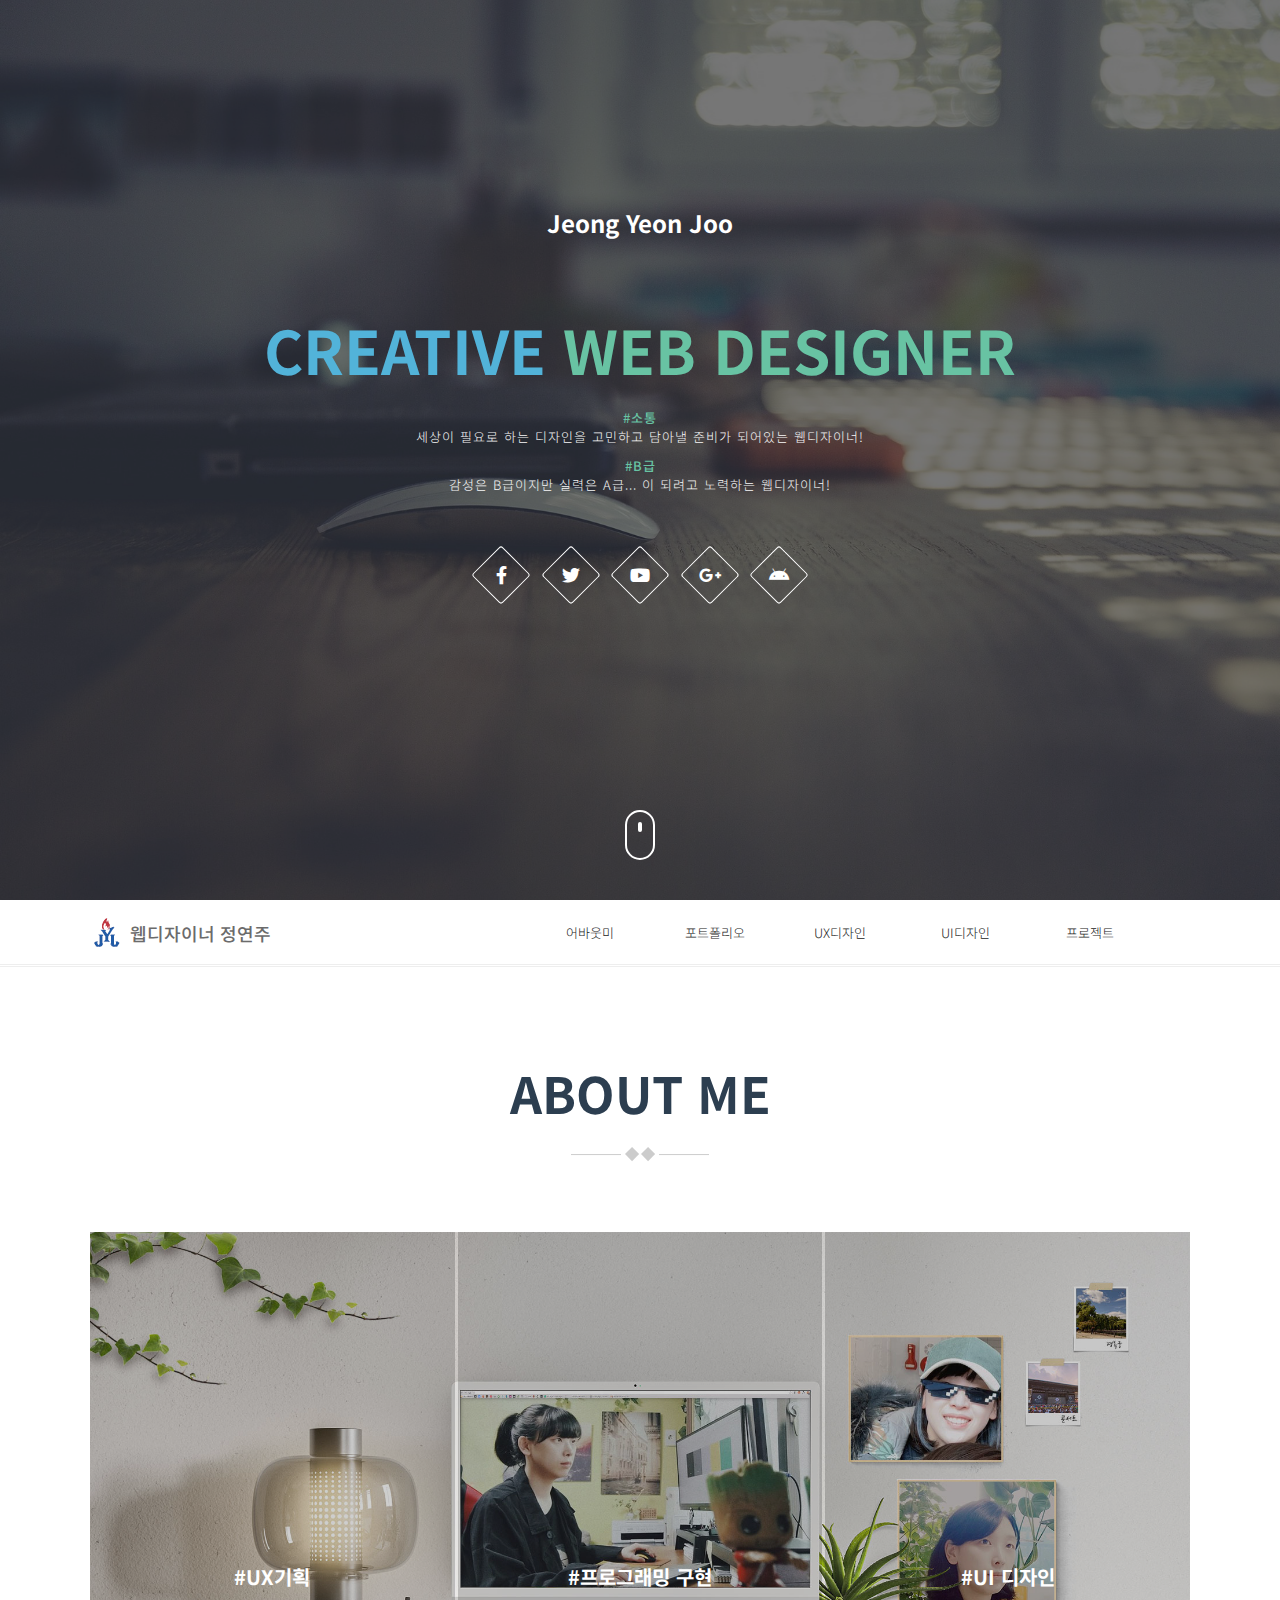
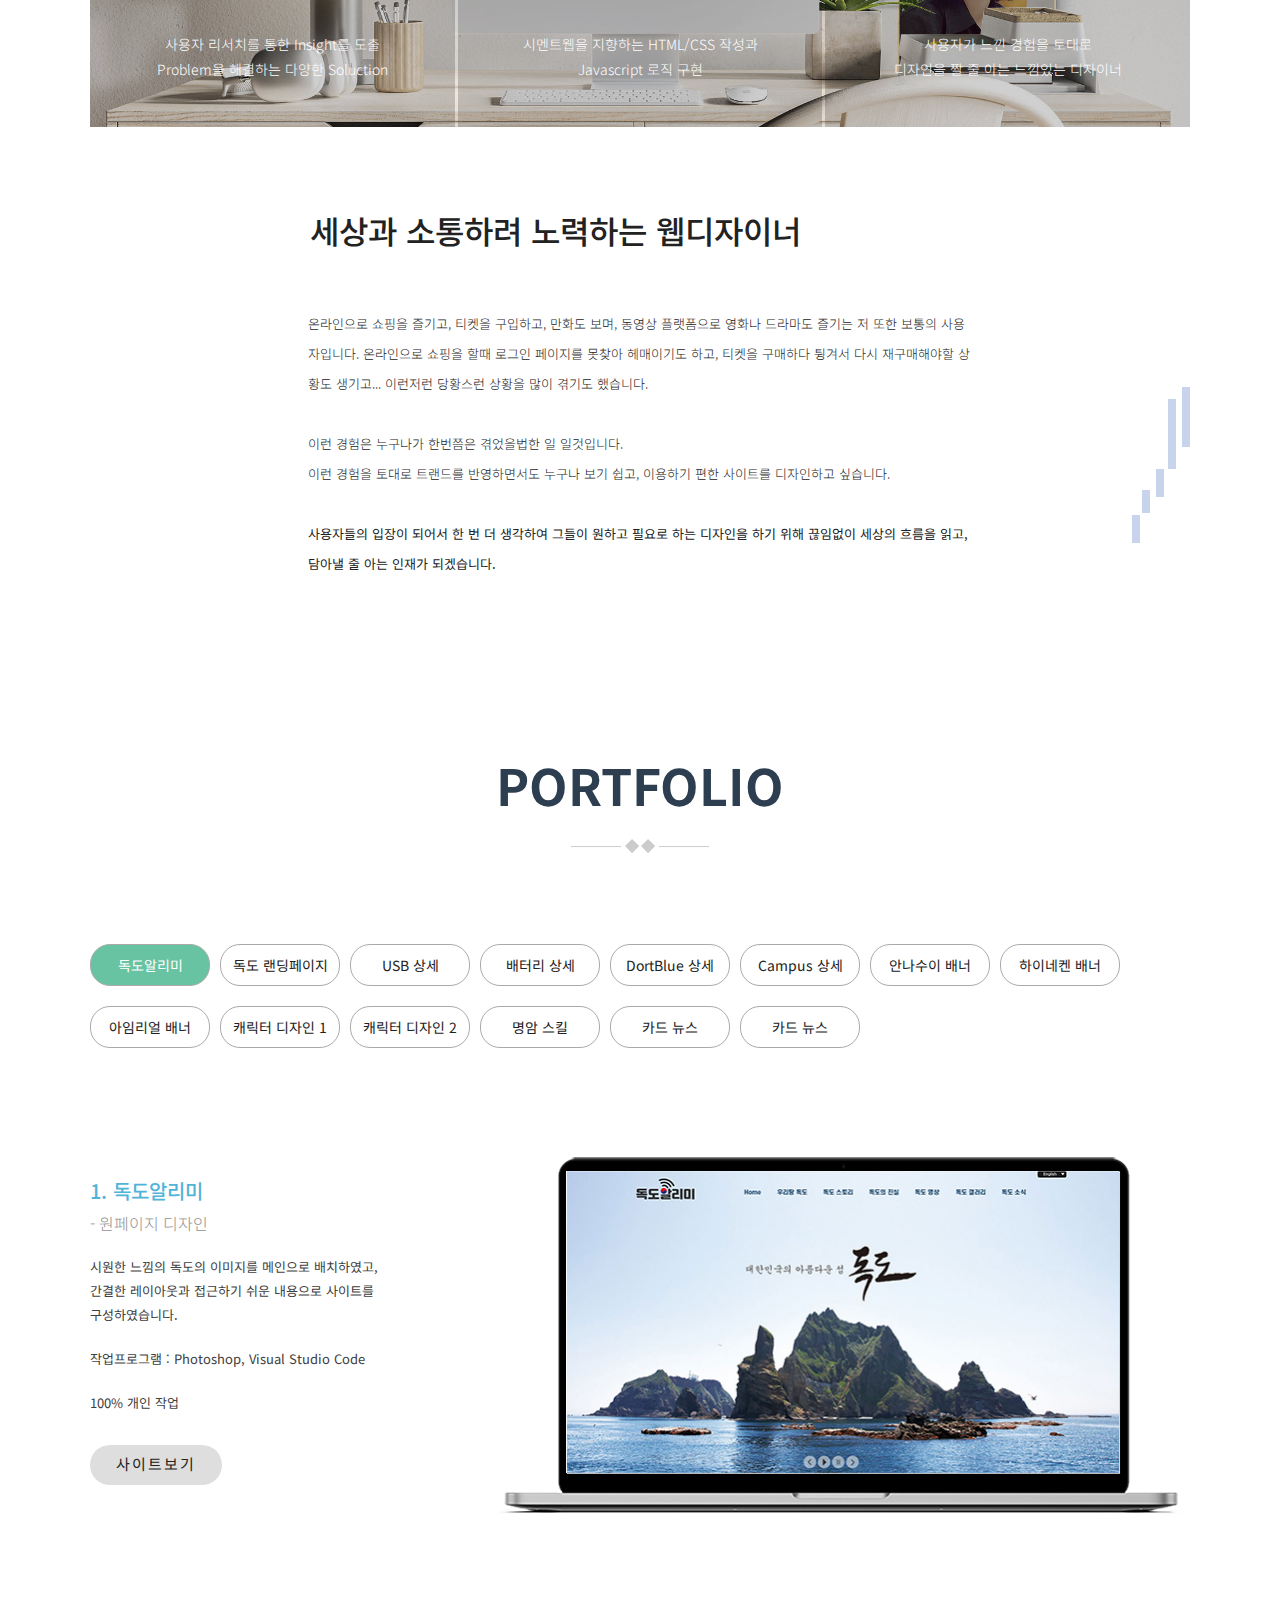
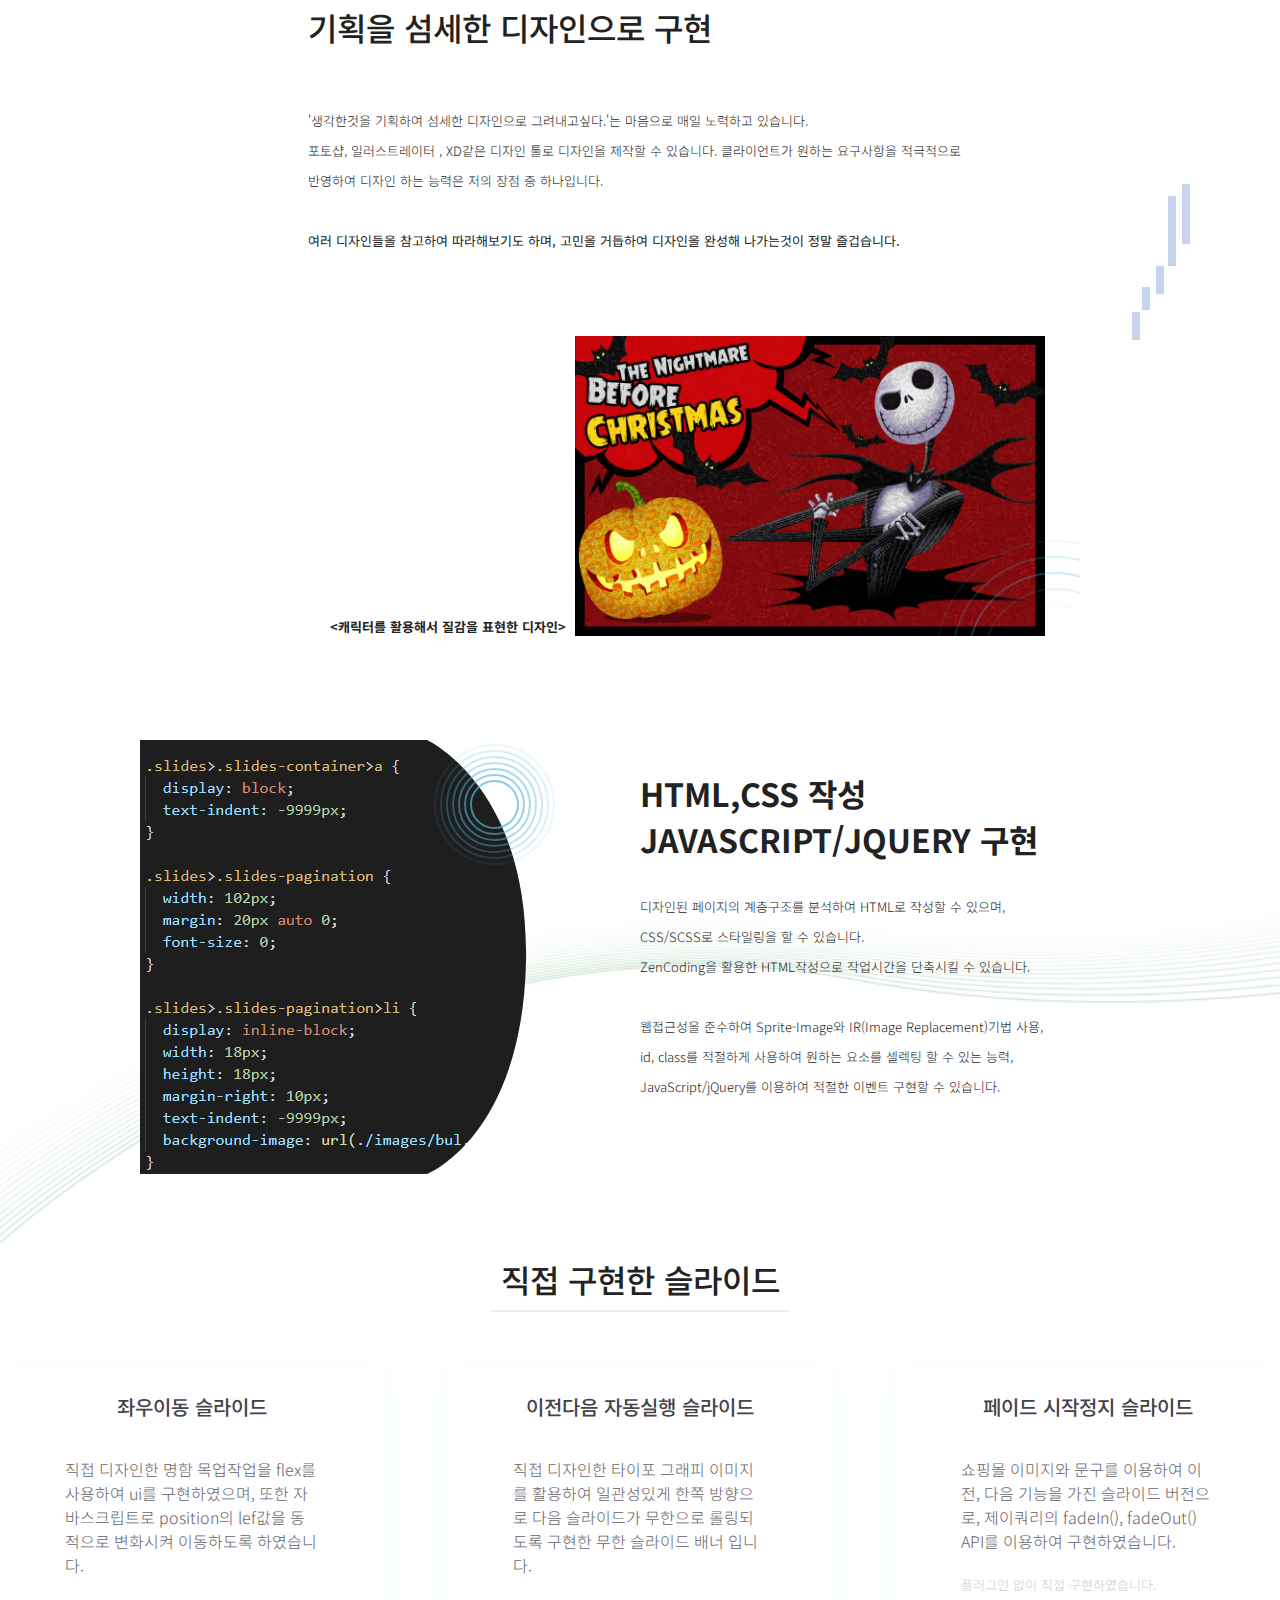
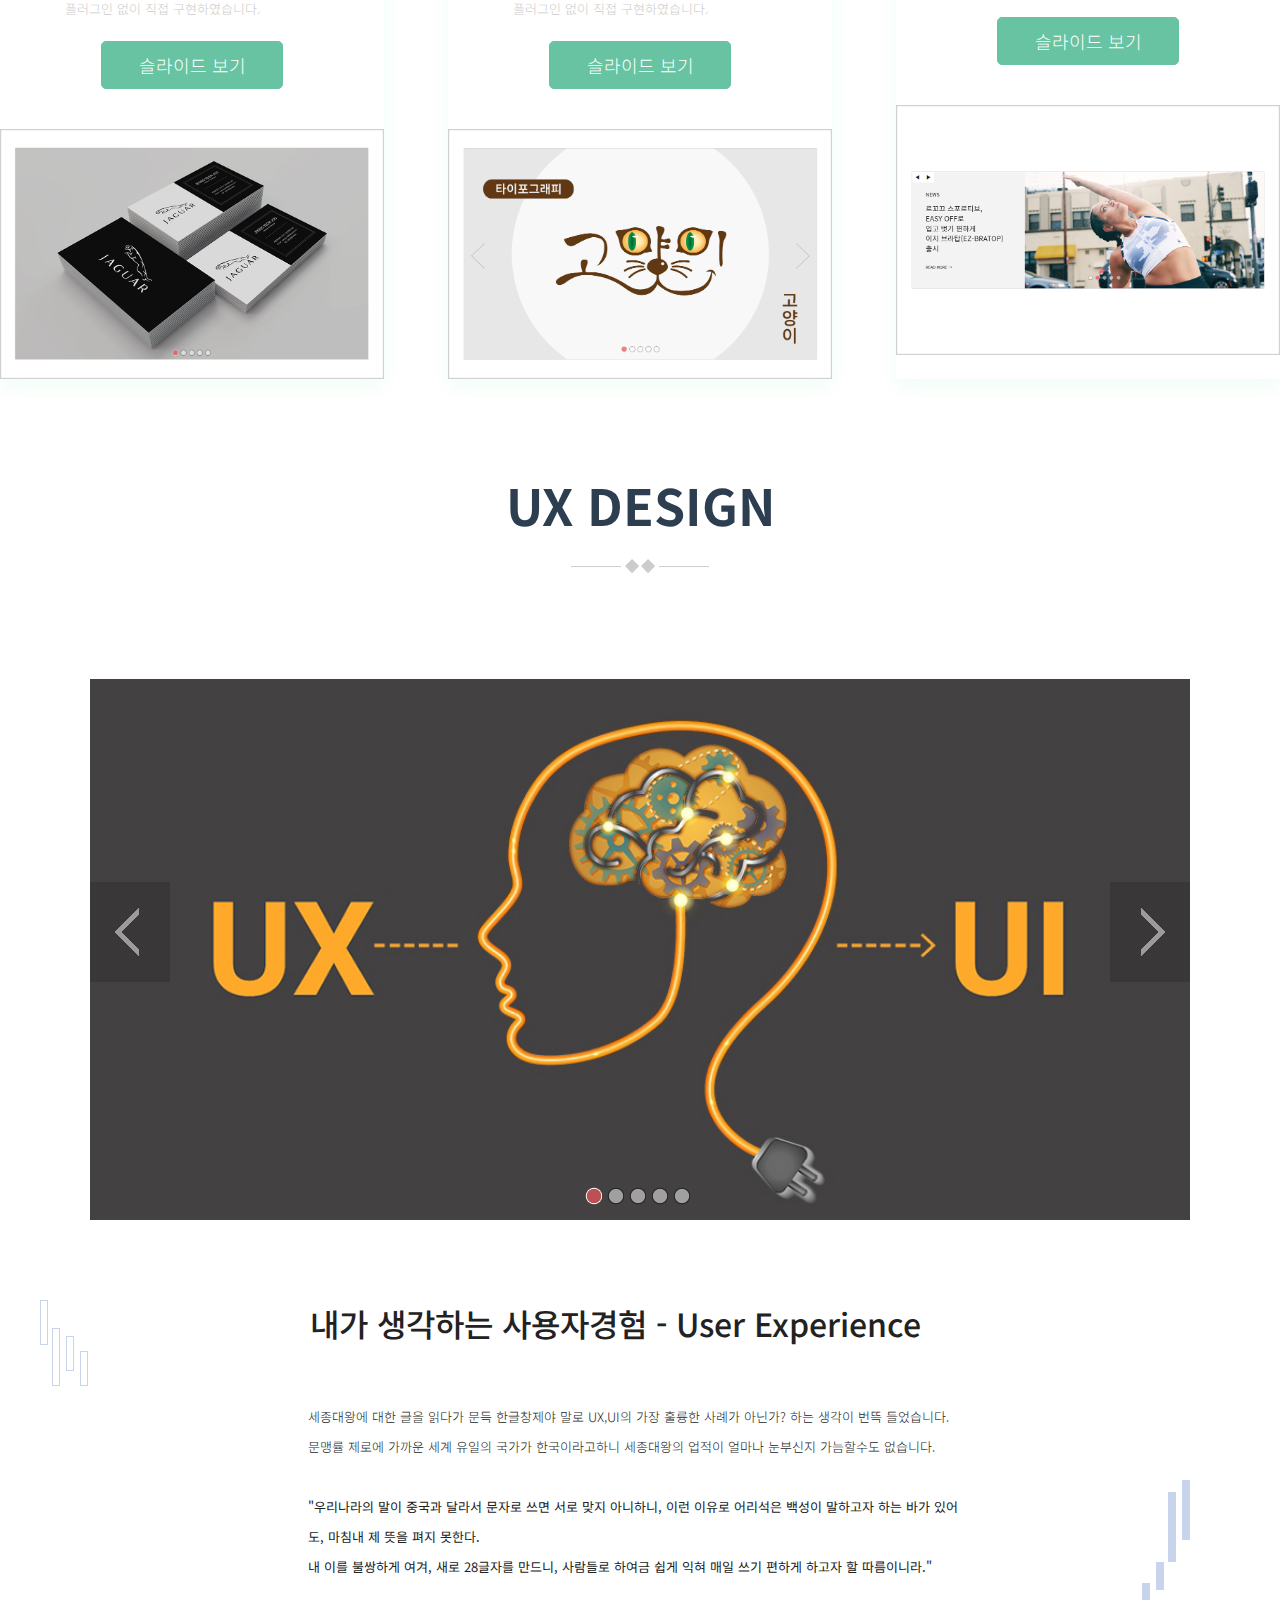
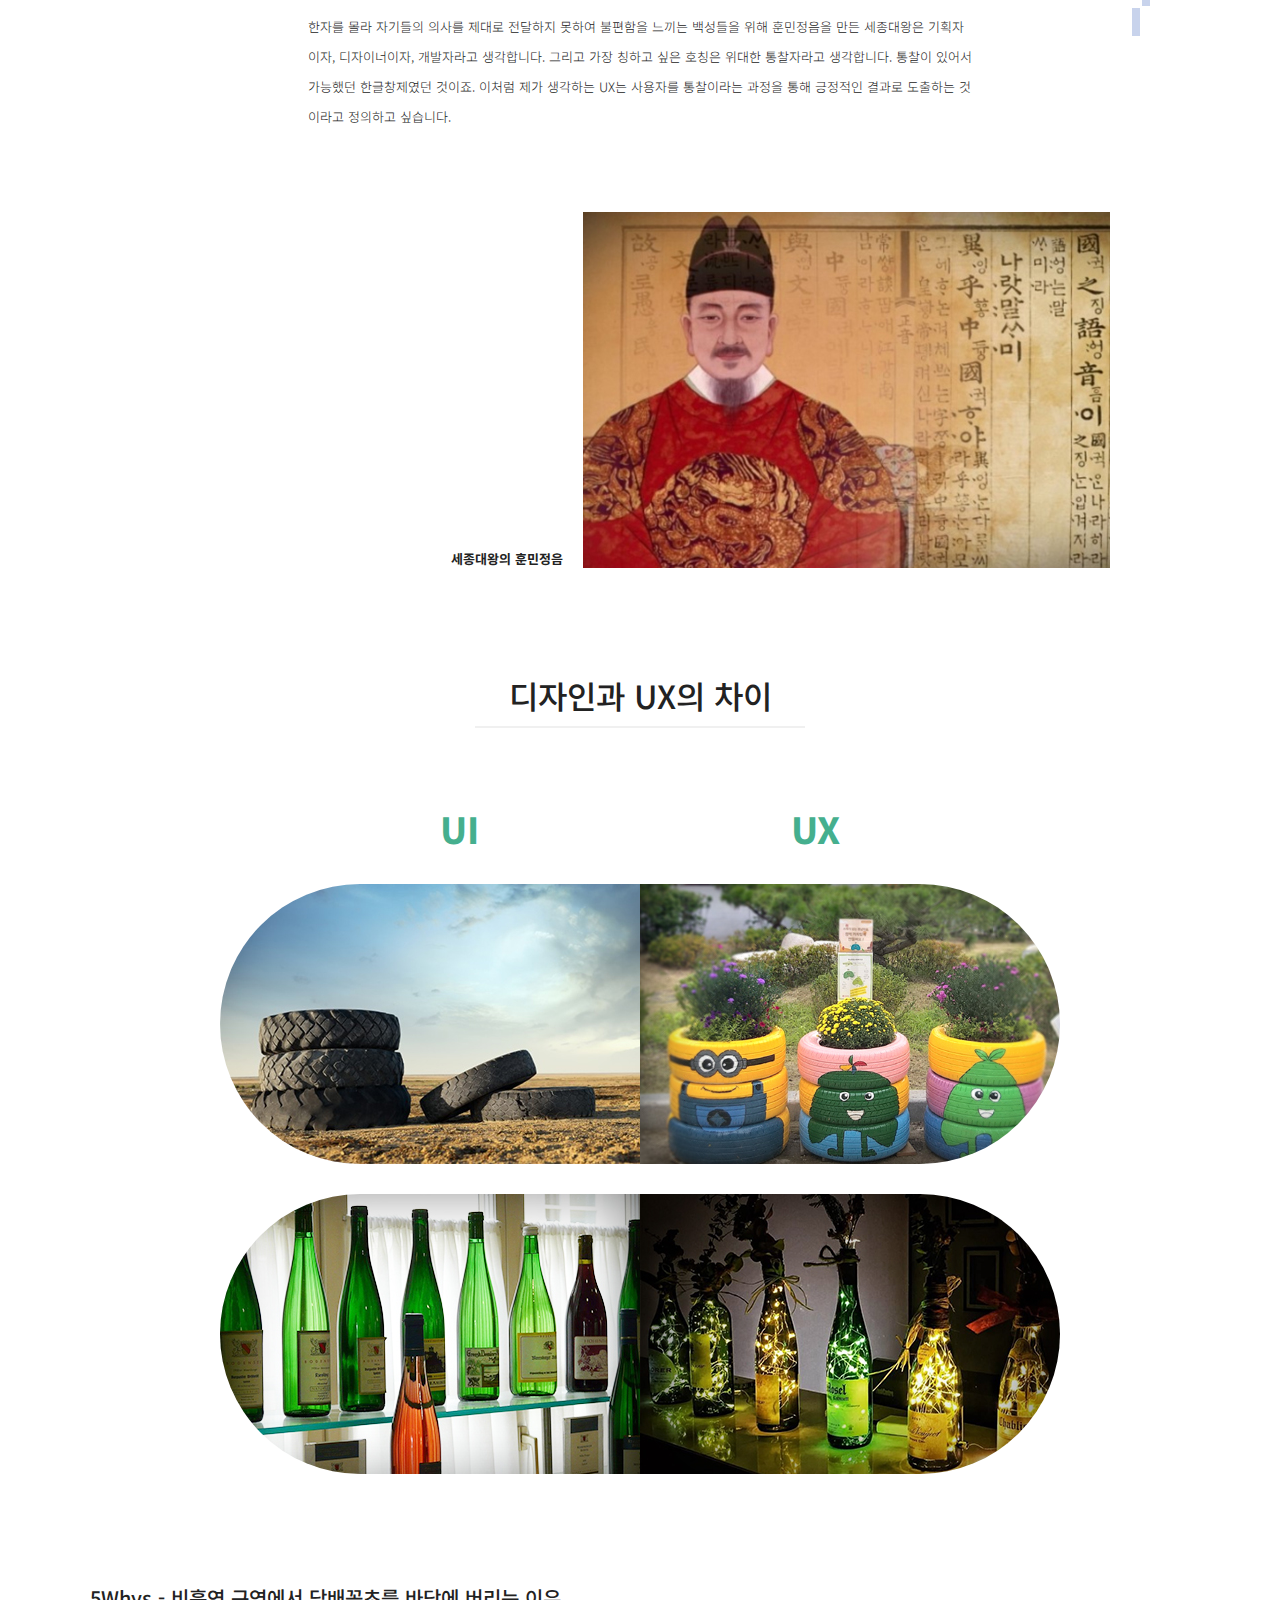
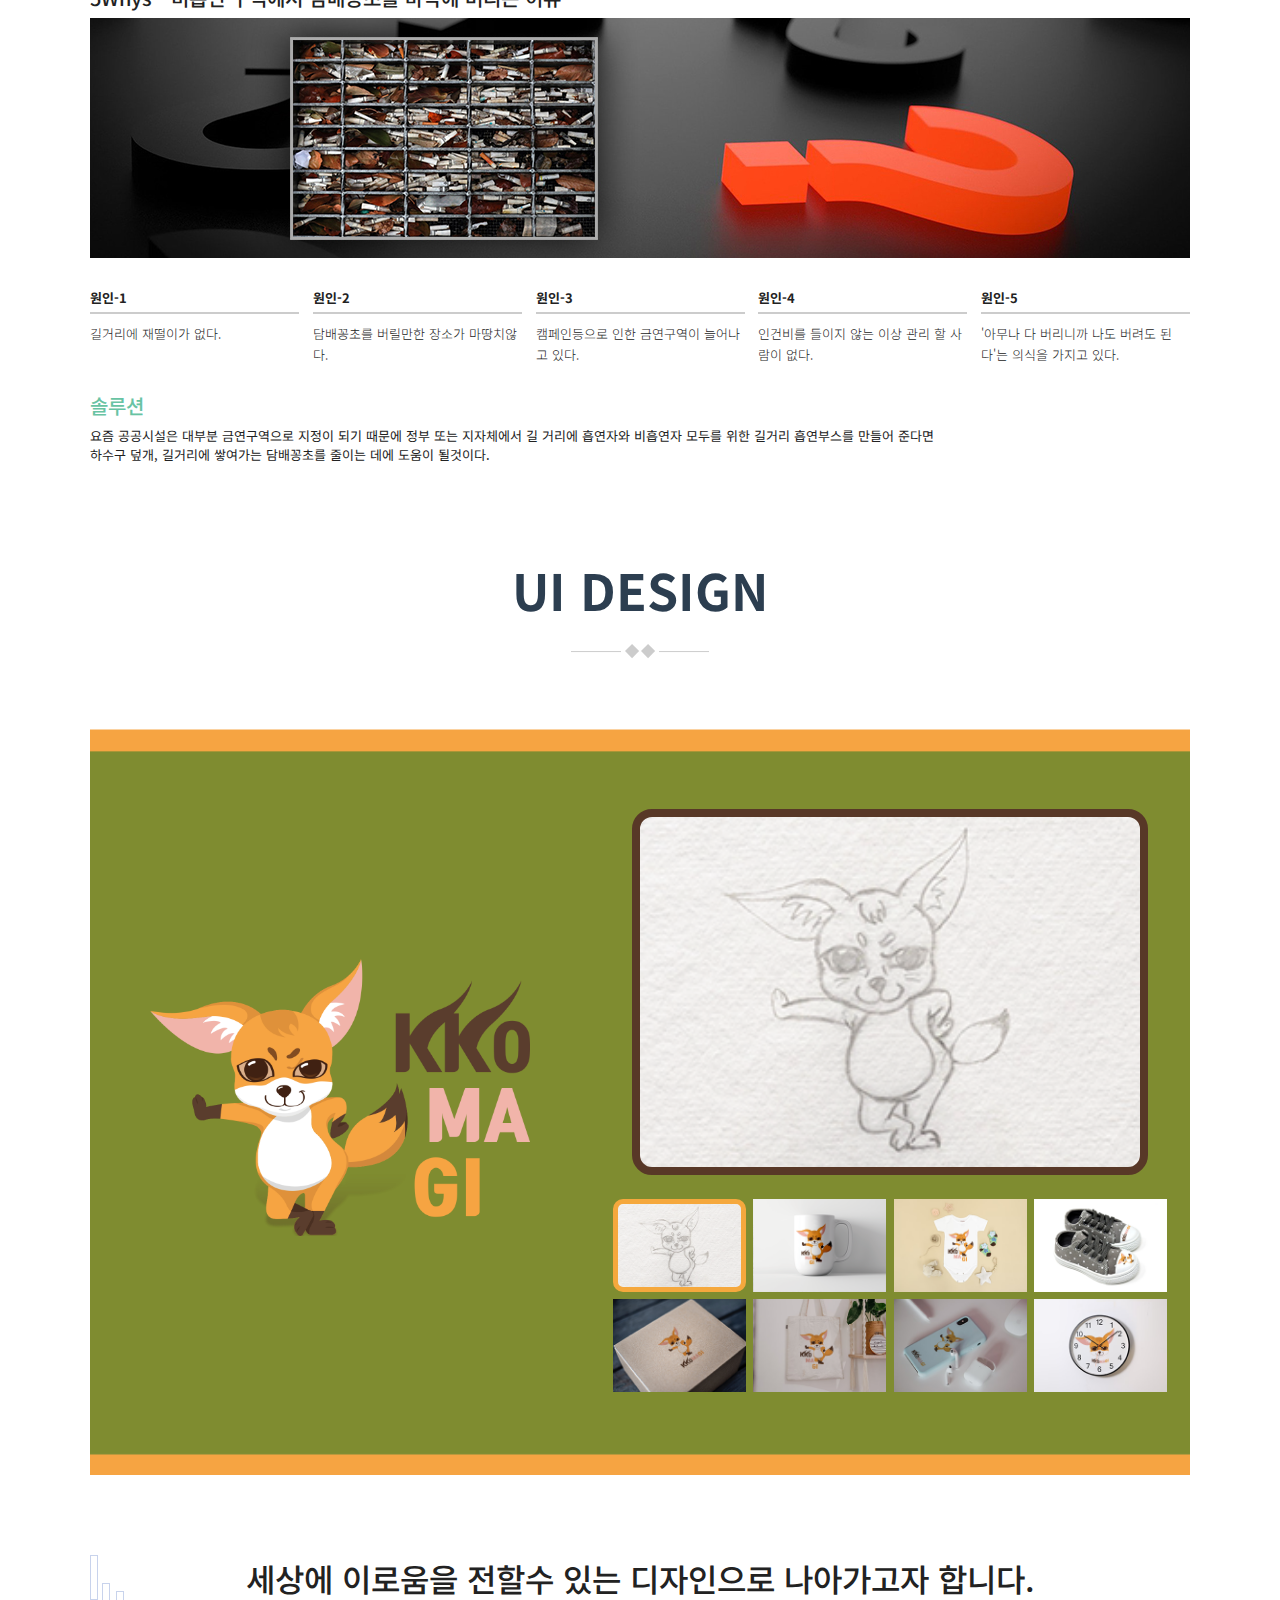
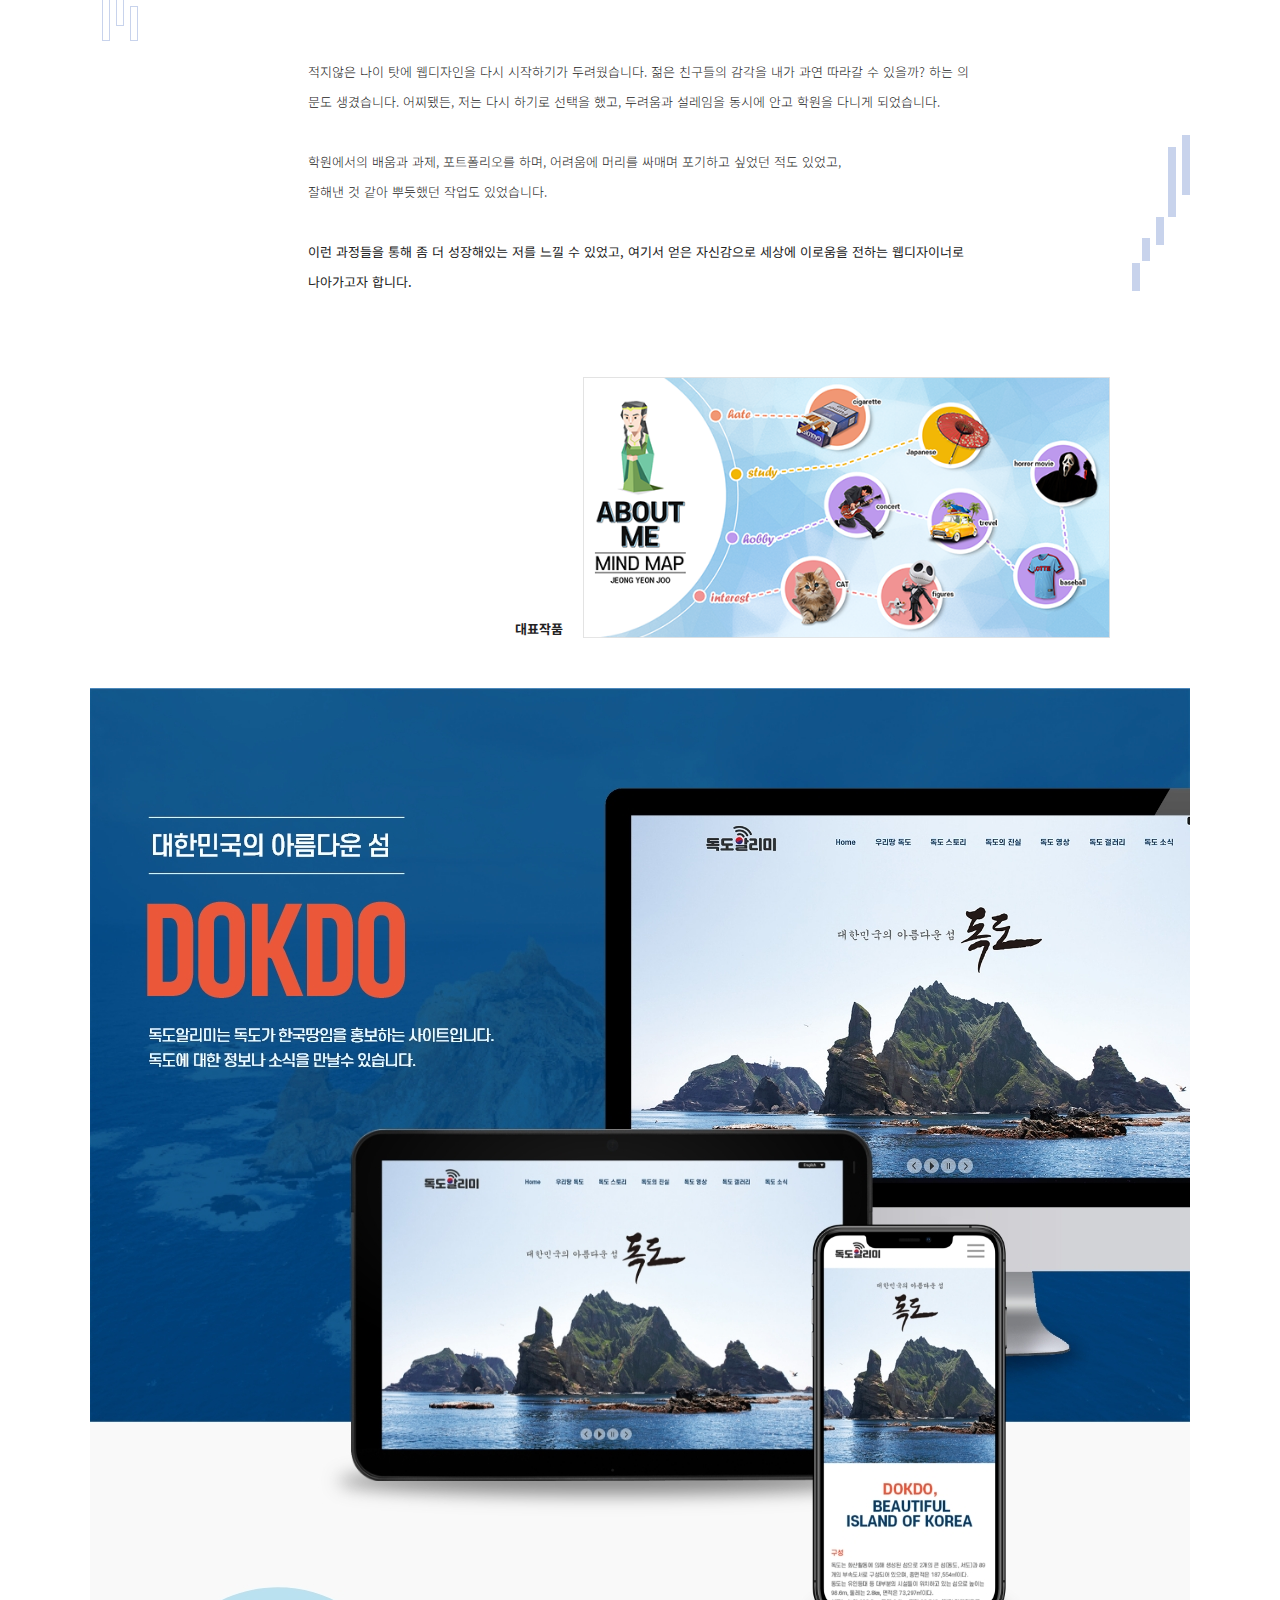
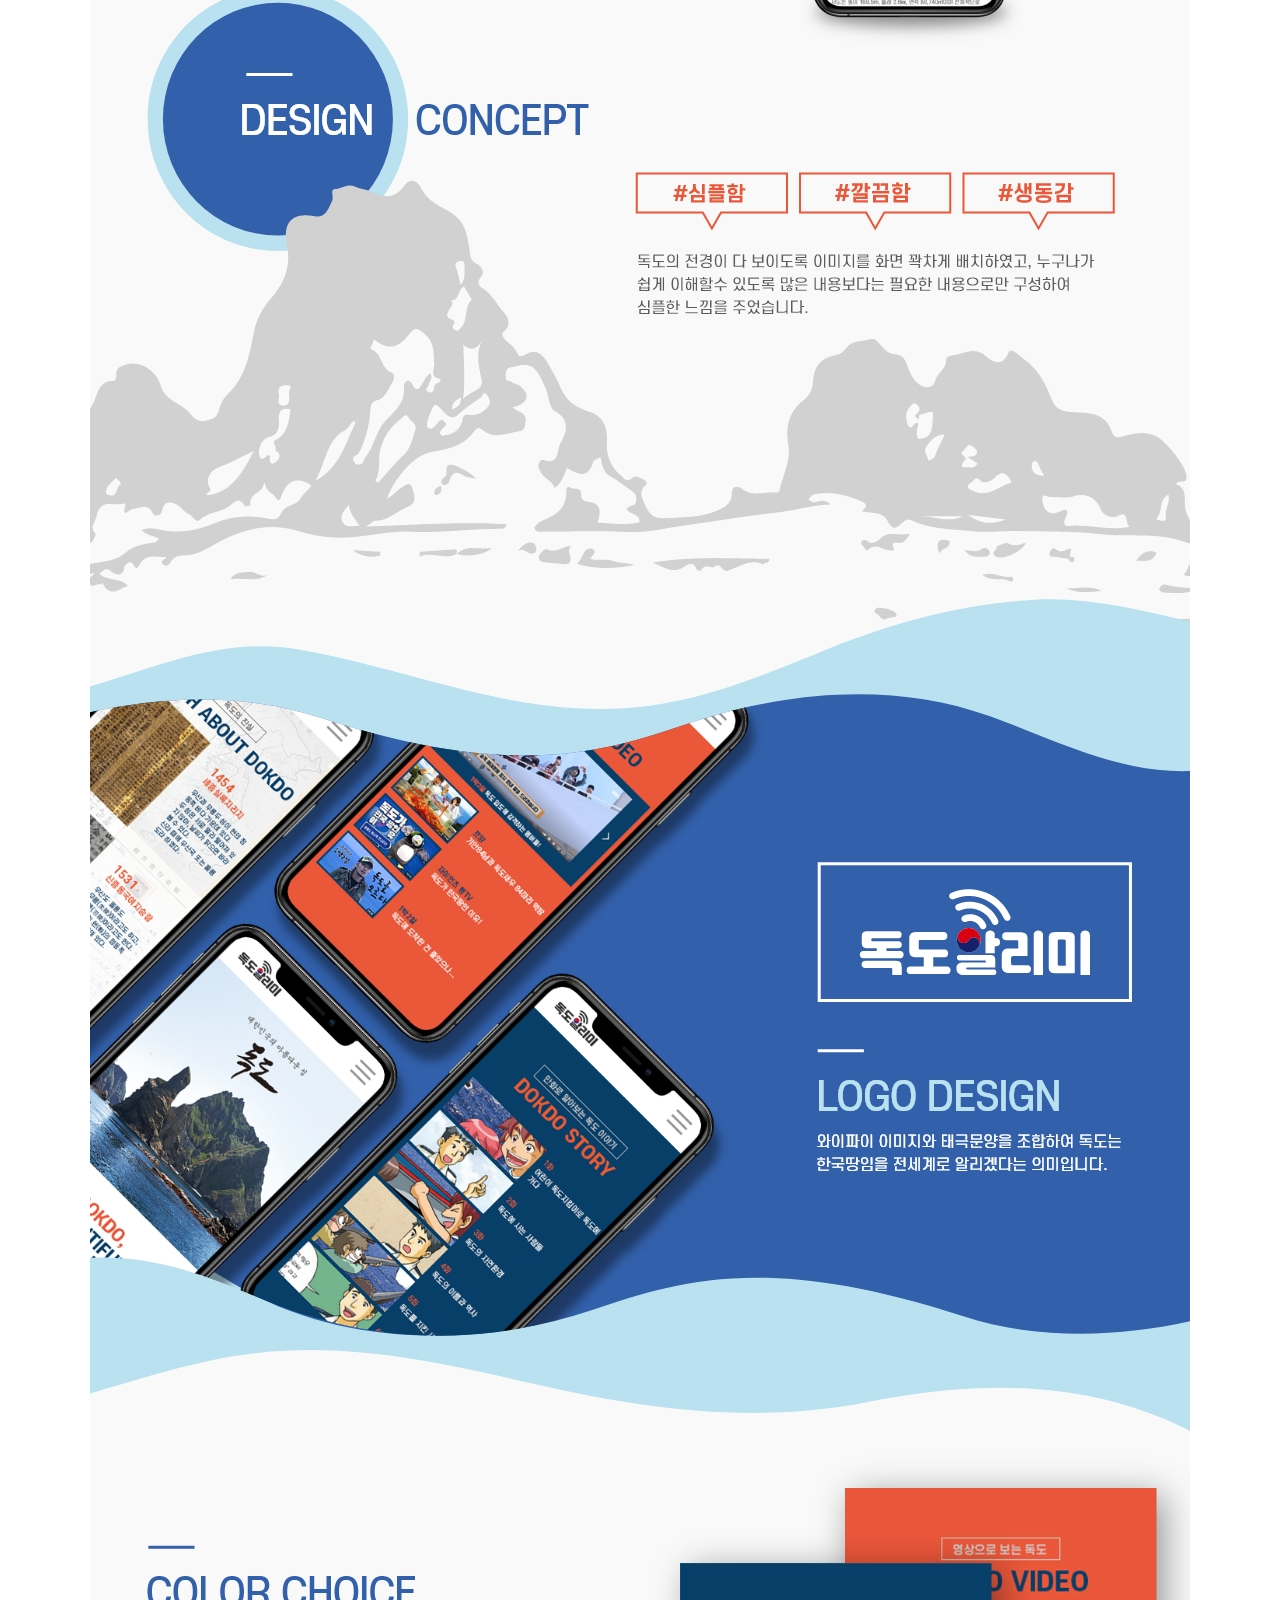
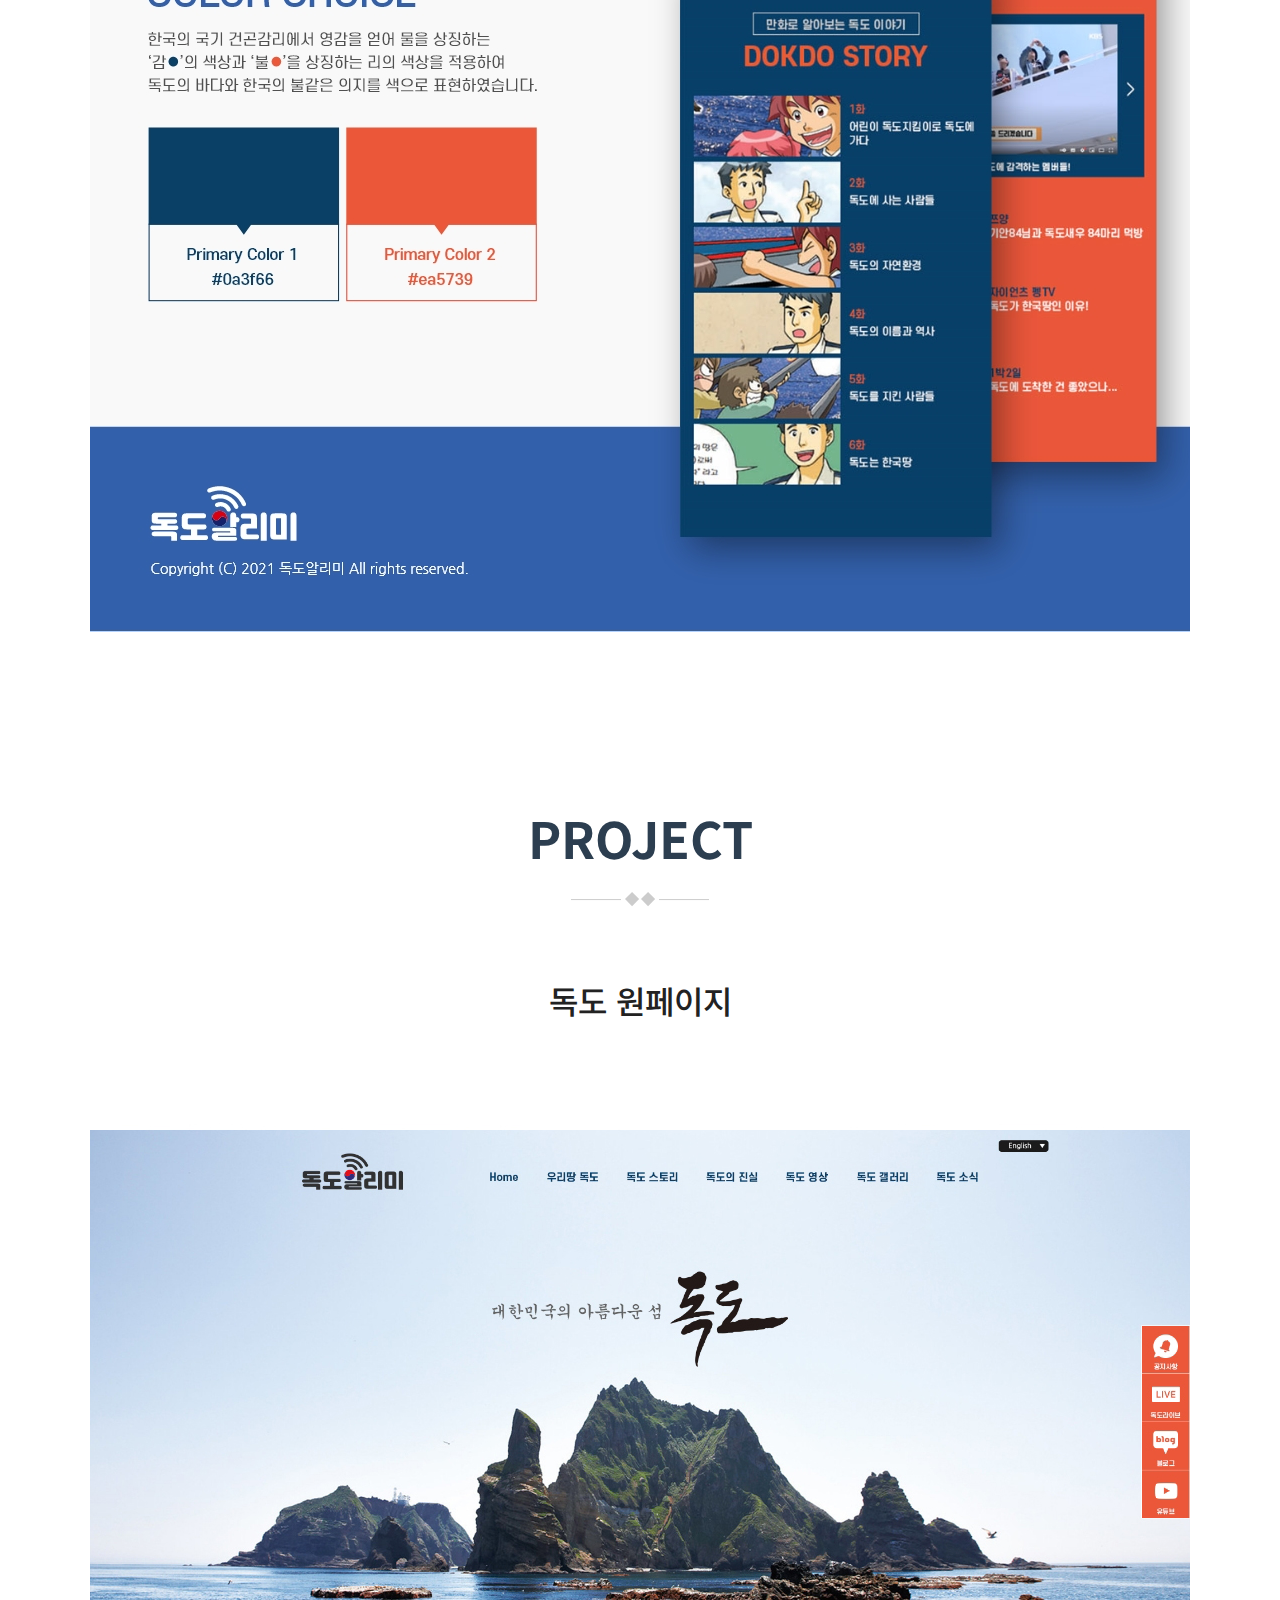
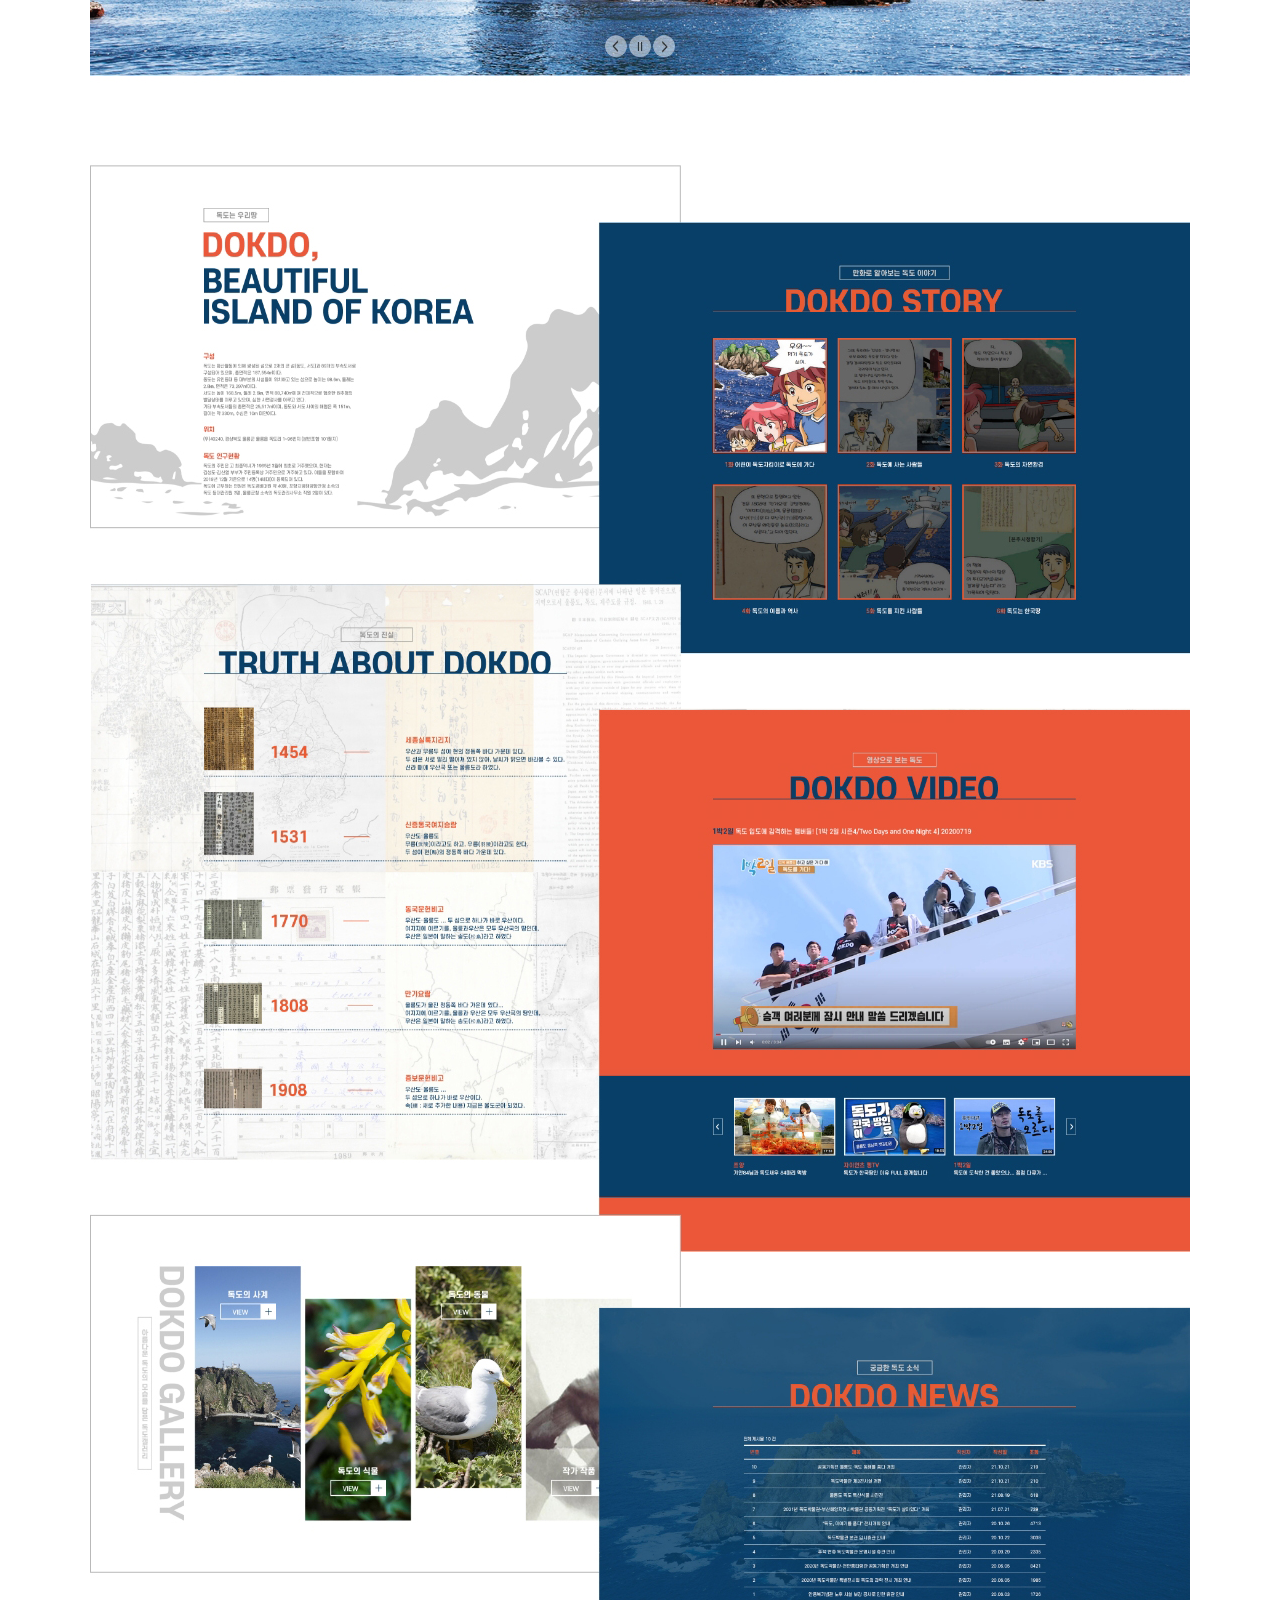
==== commit 32a81710: "Add files via upload" ====
--- a/index.html
+++ b/index.html
@@ -143,12 +143,12 @@
 
                 <hr />
 
-                <div class="program">
+                <!-- <div class="program">
                     <h4>사용가능한 프로그램</h4>
                     <ol>
                         <li>HTML5</li>
                         <li>CSS3</li>
-                        <li>Javascript</li>
+                        <li>Javascript</li>/
                         <li>SASS</li>
                         <li>Emmet</li>
                         <li>jQuery</li>
@@ -160,7 +160,7 @@
                         <li>MS-WORD</li>
                         <li>HWP-한글</li>
                     </ol>
-                </div>
+                </div> -->
                 <hr />
         </section>
 
@@ -183,6 +183,7 @@
                     <li><a href="#">캐릭터 디자인 2</a></li>
                     <li><a href="#">명암 스킬</a></li>
                     <li><a href="#">카드 뉴스</a></li>
+                    <li><a href="#">카드 뉴스</a></li>
                 </ul>
                 <div class="slides-container">
                     <figure>
@@ -444,6 +445,27 @@
                         </figcaption>
                         <div class="frame">
                             <img src="./images/portfolio/pofol-13.jpg" alt="DSM 카드뉴스">
+                        </div>
+                    </figure>
+
+                    <figure>
+                        <figcaption>
+                            <h3>14. 크로아티아여행 카드 뉴스</h3>
+                            <p class="tip">- 카드 뉴스</p>
+                            <p class="desc">
+                                필요한 핵심만을 정리해서 만든 카드뉴스
+                                디자인입니다.
+                            </p>
+                            <p class="tools">작업프로그램 : Photoshop</p>
+                            <p class="etc">100% 개인 작업</p>
+                            <p class="btn">
+                                <!-- <a href="#" class="proc">작업과정</a> -->
+                                <a href="https://duawhk.github.io/JYJ/cardnews_Croatia/index.html"
+                                    class="gosite gosite_14" target="_blank">디자인보기</a>
+                            </p>
+                        </figcaption>
+                        <div class="frame">
+                            <img src="./images/portfolio/pofol-13.jpg" alt="크로아티아여행 카드뉴스">
                         </div>
                     </figure>
 
